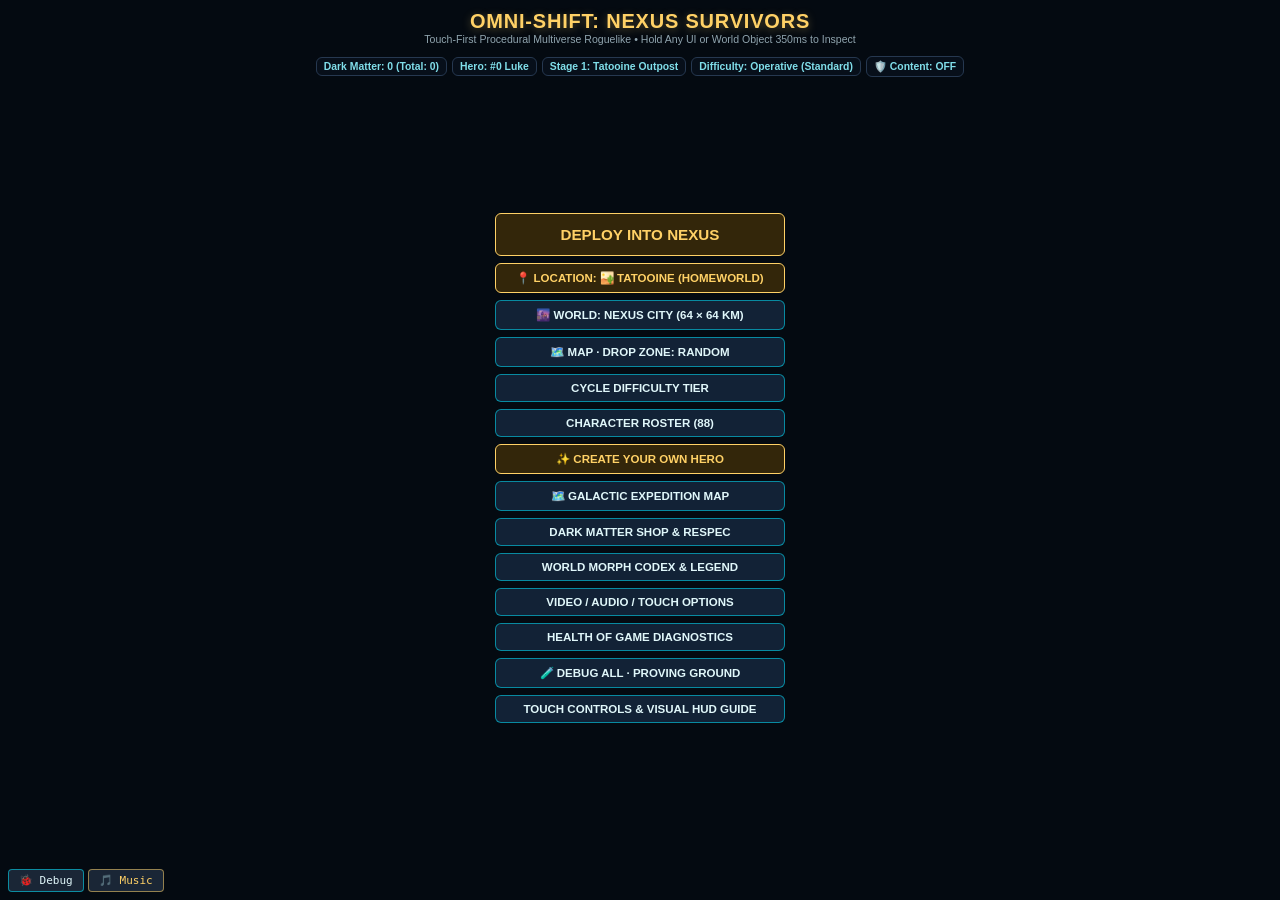
==== index.html @ 383772a5 "Add files via upload" ====
<!-- FILE: index.html -->
<!-- PART: 3 of 14 -->
<!-- DETAIL: v8.2 DOM Shell, Bulletproof removeChild Guard, HUD (#bodyHud, #spellBar, #dashSlot), Visual HUD Diagram (#scrHelp), Outfit Customizer (#custBox), and Live Debugger. -->
<!DOCTYPE html>
<html lang="en">
<head>
<meta charset="UTF-8">
<meta name="viewport" content="width=device-width,initial-scale=1,maximum-scale=1,user-scalable=no">
<title>OMNI-SHIFT: NEXUS SURVIVORS</title>
<link rel="stylesheet" href="css/style.css?v=v14.2-2026-11-01">
<!-- PRE-BOOT BULLETPROOF DOM GUARD & LIVE DEBUGGER -->
<script>
(function() {
  // 1. Bulletproof Node.prototype.removeChild Guard (Eliminates NotFoundError permanently)
  // Keeps the original no-crash behaviour, but no longer hides the problem completely:
  // mismatched removals are reported (rate-limited) in the DevTools console.
  const origRemoveChild = Node.prototype.removeChild;
  let removeChildWarns = 0;
  const warnRemoveChild = (msg) => {
    if (removeChildWarns++ < 20) console.warn("[removeChild guard] " + msg, new Error().stack);
  };
  Node.prototype.removeChild = function(child) {
    try {
      if (!child || child.parentNode !== this) { warnRemoveChild("node is not a child of this parent - ignored"); return child; }
      return origRemoveChild.call(this, child);
    } catch (e) {
      warnRemoveChild("removeChild threw: " + (e && e.message));
      return child;
    }
  };

  window._bootErrors = [];
  window._inHudUpdate = false;
  let logsHistory = [];
  let lastMessageText = "";
  let repeatCount = 1;
  let domSpyEnabled = true;
  let flushScheduled = false;
  let errorCount = 0;

  function renderLogBox() {
    flushScheduled = false;
    const bodyEl = document.getElementById("live-debug-body");
    const btnEl = document.getElementById("live-debug-toggle");
    if (!bodyEl) return;
    const atBottom = (bodyEl.scrollHeight - bodyEl.scrollTop - bodyEl.clientHeight) < 36;
    bodyEl.innerHTML = logsHistory.join("<br>");
    if (atBottom) bodyEl.scrollTop = bodyEl.scrollHeight;
    if (btnEl && errorCount > 0) {
      btnEl.innerText = "🚨 Debug (" + errorCount + ")";
      btnEl.style.borderColor = "#ff3333";
    }
  }

  window.trackProgress = function(message, isError = false) {
    const cleanMsg = String(message).replace(/<[^>]*>/g, "");
    const tParts = new Date().toLocaleTimeString().split(" ");
    const time = tParts[0];

    if (cleanMsg === lastMessageText && !isError && logsHistory.length > 0) {
      repeatCount++;
      logsHistory[logsHistory.length - 1] = `[${time}] ${message} <span style="color:#ffd166">(x${repeatCount})</span>`;
    } else {
      lastMessageText = cleanMsg;
      repeatCount = 1;
      const formatted = isError
        ? `<span style="color:#ff5252;font-weight:bold;">[${time}] 🚨 ${message}</span>`
        : `[${time}] ${message}`;
      logsHistory.push(formatted);
      if (logsHistory.length > 80) logsHistory.shift();
    }

    if (isError) {
      errorCount++;
      const box = document.getElementById("live-debug-box");
      const btn = document.getElementById("live-debug-toggle");
      if (box) box.style.display = "flex";
      if (btn) { btn.style.backgroundColor = "#d50000"; btn.style.color = "#fff"; }
    }

    if (!flushScheduled) {
      flushScheduled = true;
      requestAnimationFrame(renderLogBox);
    }
  };

  window.addEventListener("error", function(ev) {
    const f = ev.filename ? ev.filename.split("/").pop().split("?")[0] : "script";
    const msg = `${f} (Line ${ev.lineno}:${ev.colno || 0}): ${ev.message}`;
    window._bootErrors.push(msg);
    const stackLine = (ev.error && ev.error.stack) ? ev.error.stack.split("\n").slice(0, 3).join(" → ") : "";
    window.trackProgress(`CRASH: ${ev.message}<br>📍 File: ${f} (Line ${ev.lineno})${stackLine ? "<br>🔍 " + stackLine : ""}`, true);
  }, true);

  window.addEventListener("unhandledrejection", function(ev) {
    window.trackProgress(`ASYNC ERROR: ${ev.reason}`, true);
  });

  window.addEventListener("DOMContentLoaded", () => {
    const debugBox = document.createElement("div");
    debugBox.id = "live-debug-box";
    debugBox.style.cssText = "position:fixed;bottom:58px;left:0;width:100%;height:165px;background:rgba(4,8,16,0.96);color:#00e676;font-family:monospace;font-size:10.5px;z-index:999999;display:none;flex-direction:column;border-top:2px solid #00e5ff;";

    const toolBar = document.createElement("div");
    toolBar.style.cssText = "display:flex;justify-content:space-between;align-items:center;padding:3px 8px;background:#0a1526;border-bottom:1px solid #1e324a;font-size:10px;color:#80deea;";
    toolBar.innerHTML = `<span><b>NEXUS LIVE DEBUGGER</b></span><div style="display:flex;gap:5px">
      <button id="dbgSpyBtn" style="background:#1c3144;color:#00e676;border:1px solid #00e5ff;border-radius:3px;padding:1px 6px;font-size:9.5px">DOM Spy: ON</button>
      <button id="dbgCopyBtn" style="background:#1c3144;color:#fff;border:1px solid #546e7a;border-radius:3px;padding:1px 6px;font-size:9.5px">Copy</button>
      <button id="dbgClearBtn" style="background:#1c3144;color:#ffd166;border:1px solid #546e7a;border-radius:3px;padding:1px 6px;font-size:9.5px">Clear</button>
    </div>`;

    const logBody = document.createElement("div");
    logBody.id = "live-debug-body";
    logBody.style.cssText = "flex:1;padding:6px 8px;overflow-y:auto;-webkit-overflow-scrolling:touch;line-height:1.35;";

    debugBox.appendChild(toolBar);
    debugBox.appendChild(logBody);
    document.body.appendChild(debugBox);

    const toggleBtn = document.createElement("button");
    toggleBtn.id = "live-debug-toggle";
    toggleBtn.innerText = "🐞 Debug";
    toggleBtn.style.cssText = "position:fixed;bottom:30px;left:5px;z-index:1000000;padding:4px 10px;background:#1a2636;color:#e0f7fa;border:1px solid #00e5ff88;border-radius:4px;font-size:11px;font-family:monospace;";

    toggleBtn.addEventListener("click", (e) => {
      e.stopPropagation();
      const open = debugBox.style.display === "none";
      debugBox.style.display = open ? "flex" : "none";
      toggleBtn.style.backgroundColor = open ? "#00e676" : (errorCount > 0 ? "#d50000" : "#1a2636");
      toggleBtn.style.color = open ? "#000" : "#fff";
      if (open) renderLogBox();
    });
    document.body.appendChild(toggleBtn);

    document.getElementById("dbgSpyBtn").onclick = function(e) {
      e.stopPropagation();
      domSpyEnabled = !domSpyEnabled;
      this.textContent = "DOM Spy: " + (domSpyEnabled ? "ON" : "OFF");
      this.style.color = domSpyEnabled ? "#00e676" : "#ff8a80";
    };
    document.getElementById("dbgClearBtn").onclick = function(e) {
      e.stopPropagation();
      logsHistory = []; errorCount = 0; lastMessageText = "";
      toggleBtn.innerText = "🐞 Debug";
      renderLogBox();
    };
    document.getElementById("dbgCopyBtn").onclick = function(e) {
      e.stopPropagation();
      const plain = logsHistory.map(l => l.replace(/<[^>]*>/g, "")).join("\n");
      if (navigator.clipboard) navigator.clipboard.writeText(plain);
      window.trackProgress("Copied debug log to clipboard.");
    };

    window.trackProgress("Advanced Debugger Ready. Listening for UI & Combat events...");
    renderLogBox();
  });
})();
</script>
</head>
<body>
<canvas id="cv"></canvas>
<div id="ui">
  <!-- IN-RUN HUD -->
  <div id="cityHud"></div>
  <div id="hud">
    <div class="hud-row">
      <div class="hp-wrap"><div id="hpBar"></div><div id="hpTxt">100/100</div></div>
      <div class="stat-pill" id="hudStage">STG 1</div>
      <div class="stat-pill" id="hudDM">DM: 0</div>
      <button class="btn" id="btnPause" style="padding:3px 8px">II</button>
    </div>
    <div class="xp-wrap"><div id="xpBar"></div></div>
    <div class="hud-row">
      <div id="wpnSlots" class="slot-bar"></div>
      <div id="pasSlots" class="slot-bar"></div>
      <div id="relicSlots" class="slot-bar"></div>
      <div id="utilBar" class="slot-bar"></div>
      <div id="dashSlot" class="slot-bar"></div>
    </div>
    <div class="hud-row">
      <div id="bodyHud" class="slot-bar" style="align-items:center"></div>
      <div id="spellBar" class="slot-bar" style="align-items:center"></div>
      <div class="stat-pill" id="saberHud" style="font-size:0.62rem;padding:2px 6px;color:#ffd166;display:none">Saber: 0%</div>
    </div>
    <div class="hud-row">
      <div class="time-pill">Temporal Nexus: <span id="timeScaleLbl">1.0x</span></div>
      <div style="display:flex;gap:3px;pointer-events:auto">
        <button class="btn" id="btnTimeDown" style="padding:3px 9px" title="Step down the Temporal ladder (below 0.1x = rewind)">−</button>
        <button class="btn" id="btnTimeReset" style="padding:3px 6px">1.0x</button>
        <button class="btn" id="btnTimeUp" style="padding:3px 9px" title="Step up the Temporal ladder (max 3.5x)">+</button>
      </div>
      <button class="btn gold" id="btnInteract" style="display:none;padding:4px 10px">[INTERACT]</button>
      <div style="display:flex;gap:3px;pointer-events:auto">
        <button class="btn" id="btnZoomOut" style="padding:3px 7px">-</button>
        <button class="btn" id="btnZoomIn" style="padding:3px 7px">+</button>
      </div>
    </div>
  </div>

  <!-- MAIN MENU -->
  <div id="scrMain" class="screen active">
    <h1>OMNI-SHIFT: NEXUS SURVIVORS</h1>
    <div class="sub" id="bootDiag">Touch-First Procedural Multiverse Roguelike • Hold Any UI or World Object 350ms to Inspect</div>
    <div class="bar">
      <div class="stat-pill" id="menuDM">Dark Matter: 0</div>
      <div class="stat-pill" id="menuSelChar">Hero: #00</div>
      <div class="stat-pill" id="menuSelStage">Stage: 1</div>
      <div class="stat-pill" id="menuDiff">Difficulty: Operative</div>
      <div class="stat-pill" id="menuAge" style="cursor:pointer" title="Age-Appropriate Content setting (tap to change)">🛡️ Content: OFF</div>
    </div>
    <div style="display:flex;flex-direction:column;gap:7px;max-width:290px;margin:auto;width:100%">
      <button class="btn gold" id="goPlay" style="font-size:0.95rem;padding:12px">DEPLOY INTO NEXUS</button>
      <button class="btn" id="goDiff">CYCLE DIFFICULTY TIER</button>
      <button class="btn" id="goChars">CHARACTER ROSTER (80)</button>
      <button class="btn gold" id="goCreate">✨ CREATE YOUR OWN HERO</button>
      <button class="btn" id="goStages">🗺️ GALACTIC EXPEDITION MAP</button>
      <button class="btn" id="goMeta">DARK MATTER SHOP & RESPEC</button>
      <button class="btn" id="goCodex">WORLD MORPH CODEX & LEGEND</button>
      <button class="btn" id="goOpts">VIDEO / AUDIO / TOUCH OPTIONS</button>
      <button class="btn" id="goHealth">HEALTH OF GAME DIAGNOSTICS</button>
      <button class="btn" id="goProving">🧪 DEBUG ALL · PROVING GROUND</button>
      <button class="btn" id="goHelp">TOUCH CONTROLS & VISUAL HUD GUIDE</button>
    </div>
  </div>

  <!-- CHARACTER SELECT -->
  <div id="scrChars" class="screen">
    <h2>80 MULTIVERSE HEROES & LEGENDS + YOUR OWN HERO (Swipe Anywhere to Scroll • Hold 350ms to Inspect & Customize)</h2>
    <div class="bar">
      <div class="stat-pill" id="charDM">Available DM: 0</div>
      <button class="btn warn" id="btnRespecChars">RESPEC HEROES (REFUND & LOCK)</button>
      <button class="btn" data-back="scrMain">BACK</button>
    </div>
    <div id="charGrid" class="grid"></div>
  </div>

  <!-- v12 CUSTOM HERO CREATOR (#80) -->
  <div id="scrCreate" class="screen">
    <h2>✨ HERO CREATOR · #80</h2>
    <div class="sub">Free & always unlocked. Build anyone: 1-3 weapons (twins are separate weapons), exactly 2 skills, 1 gear, 1 mobility, 1 armor — each with honest requirements.</div>
    <canvas id="crCv" width="320" height="200" style="position:relative;width:320px;height:200px;margin:2px auto 4px;display:block;border:1px solid #00e5ff66;border-radius:8px;background:#060b14"></canvas>
    <div id="crForm"></div>
    <div class="bar">
      <button class="btn gold" id="crSave">SAVE & SELECT HERO</button>
      <button class="btn" id="crRandom">🎲 RANDOM</button>
      <button class="btn" id="crBack">BACK</button>
    </div>
  </div>

  <!-- v10 GALACTIC EXPEDITION MAP -->
  <div id="scrCampaign" class="screen">
    <h2>GALACTIC EXPEDITION MAP</h2>
    <div class="sub" id="campSub">Chart a route through 12 sectors.</div>
    <div class="bar">
      <button class="btn" data-back="scrMain">BACK</button>
      <button class="btn" id="btnCampClassic">CLASSIC SECTOR LIST (50)</button>
      <button class="btn warn" id="btnCampNew">NEW EXPEDITION</button>
    </div>
    <div id="campInfo" class="card camp-info"></div>
    <div id="campMap"></div>
  </div>

  <!-- STAGE SELECT -->
  <div id="scrStages" class="screen">
    <h2>50 PROCEDURAL SECTORS (Morphed by Hero Faction)</h2>
    <div class="sub">Survive to 2:00 to summon the Sector Titan. Defeat it to clear the sector, bank its Dark Matter drop and unlock the next stage.</div>
    <div class="bar"><button class="btn" data-back="scrMain">BACK</button></div>
    <div id="stageGrid" class="grid"></div>
  </div>

  <!-- META SHOP & RESPEC -->
  <div id="scrMeta" class="screen">
    <h2>DARK MATTER NEXUS & 100% RESPEC</h2>
    <div class="sub">Bosses drop permanent Dark Matter (DM). Reset & refund 100% of spent DM anytime.</div>
    <div class="bar">
      <div class="stat-pill" id="metaDM">Available DM: 0</div>
      <button class="btn warn" id="btnRespecAll">FULL RESPEC (REFUND 100% DM)</button>
      <button class="btn" data-back="scrMain">BACK</button>
    </div>
    <div id="metaGrid" class="grid"></div>
  </div>

  <!-- CODEX -->
  <div id="scrCodex" class="screen">
    <h2>BIOME MORPH CODEX & PASSIVE MATRIX</h2>
    <div class="sub">Every hard-coded object ID morphs its geometry & lore based on your Hero's Faction</div>
    <div class="bar"><button class="btn" data-back="scrMain">BACK</button></div>
    <div id="codexGrid" class="grid"></div>
  </div>

  <!-- OPTIONS -->
  <div id="scrOpts" class="screen">
    <h2>SURVIVOR OPTIONS SUITE</h2>
    <div id="optList" style="display:flex;flex-direction:column;gap:6px;max-width:300px;margin:auto;width:100%"></div>
    <div class="bar"><button class="btn" data-back="scrMain">SAVE & BACK</button></div>
  </div>

  <!-- HEALTH OF GAME -->
  <div id="scrHealth" class="screen">
    <h2>HEALTH OF GAME — LIVE TELEMETRY</h2>
    <div class="sub">Real-time architectural diagnostics & Dynamic EOF Paste Scanner</div>
    <div id="healthBox" style="max-width:340px;margin:auto;width:100%"></div>
    <div class="bar"><button class="btn" data-back="scrMain">BACK</button></div>
  </div>

  <!-- INTERACTIVE VISUAL HUD GUIDE & TOUCH CONTROLS -->
  <div id="scrHelp" class="screen">
    <h2>INTERACTIVE VISUAL HUD GUIDE & CONTROLS</h2>
    <div class="sub">Color-Coded Reference: <span style="color:#ffd166;font-weight:bold">⚡ GOLD = Fast Tap Skill/Toggle</span> • <span style="color:#00e5ff;font-weight:bold">🔍 CYAN = Hold 350ms to Inspect</span></div>
    <div style="max-width:355px;margin:4px auto;display:flex;flex-direction:column;gap:8px;width:100%">

      <div class="hud-guide-box">
        <div class="guide-title">NEW IN v14.2 · REAL MAPS, HOMEWORLDS, A LIVING TOWN, FLIGHT & THE KI-SURGE CLASS</div>
        <div class="card-desc" style="line-height:1.45">
          <b style="color:#80deea">📍 Location</b> (main menu) — your hero's <b>homeworld</b> (Tatooine, Arrakis, LV-426, Ki-Surge Earth…, a new one every run), <b>any universe's world</b>, <b>Classic Nexus City</b>, or a <b>🗺️ REAL MAP</b>: 14 Indiana places built in (Indianapolis by default, works offline) or <b>any city in the world</b> online — 48 km across, real streets and buildings with real names, Highway 365 (under construction) round the edge. Your own hero picks where they <b>hail from</b> in the creator.<br>
          <b style="color:#ffab40">🎭 Scenario</b> — 🛡️ Survivors · ☢️ Post-Apocalyptic (ruins, loot, raiders, holed-up survivors, zombies off / a few / horde) · 🏙️ Simulated Economy (everyone has a home, a job and a shift; prices follow who's working; <b>[F] TALK</b>; crimes bring security → police → SWAT → the military → your universe's elite). Optional survival needs. 1 game hour = 1 real minute, with day & night.<br>
          <b style="color:#c5e1a5">🗄️ Search everything</b> — cupboards, fridges, lockers, safes: <b>[F]</b>; what's inside is rolled once and remembered. ★ unique weapons. <b>🎒 bag (I)</b>: wallet, supplies, <b>Pocket Capsules</b> (a ship or car pops out) and the <b>courier</b> (send a weapon away for cash).<br>
          <b style="color:#4fc3f7">✈️ Flight</b> — helicopters, planes and every universe's ships; jetpacks, brooms and ki flight with <b>G</b>. <b>Space/E</b> up · <b>Shift/Q</b> down · <b>H</b> hover stop · <b>C</b> cockpit · <b>K</b> safety off (red lights, much faster) · <b>F</b> get out (parachute). Up to the edge of space.<br>
          <b style="color:#ffd54f">🐉 Ki-Surge</b> (replaces the old 40K class) — Goku, Vegeta, Piccolo, Trunks, Gohan, Frieza, Cell, Androids 16/17/18. <b>Hold R / 🔥</b> to power up (the golden form) · <b>T / IT</b> Instant Transmission: aim on the map, no marker, ~1 s recharge · Cell absorbs a natural ability from every rival he finishes.<br>
          <b style="color:#ff8a80">🎯 Rivals remember</b> — out-run one (drive, fly, IT) and they come back with friends: <b>RIVAL EVADED · BOUNTY UP</b>. Finish them to claim their stake.<br>
          <b style="color:#ce93d8">⚔️ Also new</b> — Qui-Gon, The Count and Old Ben · film ignitions for every saber · steel sheathes on the back, guns at low ready · <b>Options → 🛡️ Age-Appropriate Content</b> (Off / Normal / Strong, optional parent PIN).
        </div>
      </div>

      <div class="hud-guide-box">
        <div class="guide-title">NEW IN v14.1 · VEHICLES, CONVOYS, ROOFS & A HUD THAT NEVER OVERLAPS</div>
        <div class="card-desc" style="line-height:1.45">
          <b style="color:#ffab40">🚗 Every vehicle drives</b> — cars, police cruisers, pickups, SUVs, buses, the army trucks of the roadblocks, tractors, semis, fire engines in their stations, forklifts, garage cars (the door opens) and every universe's ride. Push where you want to go (pull back = reverse) or switch to classic W/S + A/D in Options · <b>Space</b> handbrake · <b>H</b> horn · <b>F</b> in / out.<br>
          <b style="color:#ff5252">💥 Real crashes</b> — vehicles are solid and heavy (a bus shoves a car). Hits crumple the body where they land; bumpers, hood, doors, mirrors, lights, glass and wheels tear off and stay on the road. Not dead on the first hit — but hit enough and it smokes, dies, burns and blows up. People, bullets, blasts, melee, sabers and the Force all count.<br>
          <b style="color:#69f0ae">⛽ Fuel</b> — the gauge ticks down with the throttle; stop next to a pump (TIBANNA FUEL, VOLT CHARGE, STABLES…) to refill. Below half a tank the minimap shows the stations, below 30 % it points to the nearest one.<br>
          <b style="color:#c5e1a5">📻 Your squad rides</b> — they mount up when you get in, lean out of their windows (or stand in the bed / pop out of the sunroof) and shoot on their side. Too many? They split into nearby vehicles and follow you in a real tactical convoy: close column with speed-based intervals, catch-up speed, sectors (lead 12 · 9 / 3 · trail 6 o'clock), drive through ambushes, herringbone at halts, cross-load from disabled vehicles. <b>H</b> = mount up.<br>
          <b style="color:#ffe082">🚪 Doors you can see</b> — every entrance has a step, frame, porch light and an arrow; garages and loading bays too; EXIT markers inside.<br>
          <b style="color:#80deea">🏠 Roofs & fences</b> — every building has a ladder / grav-lift (<b>F</b>). Teleporters: <b>double-tap a building = inside, triple-tap = roof</b>; jetpacks and leapers dive through a window or land on the roof. Fences are tall now: leapers vault them, climbers scale them, the T-800 and Vader go straight through. Privacy fences, hedges and garden walls hide what's behind them (chain-link and pickets don't) — unless your eyes are above them: a bus / truck / tractor cab, a jetpack, Hagrid's height or the top of a leap (and then you can be seen too).<br>
          <b style="color:#b0bec5">🧩 HUD layout</b> — nothing overlaps on any screen. Options → HUD LAYOUT: set the priority order (▲▼), tick <i>Don't shrink</i>, hide items, set the HUD size, live preview.
        </div>
      </div>

      <div class="hud-guide-box">
        <div class="guide-title">NEW IN v14 · NEXUS CITY — A 64 × 64 KM WORLD</div>
        <div class="card-desc" style="line-height:1.45">
          <b style="color:#80deea">🌆 Nexus City</b> — every deploy drops you into a generated region with 55 cities and towns, interstates, suburbs, downtowns, farms, woods and lakes. Thousands of single-storey buildings — houses, gas stations, diners, banks, schools, police and fire stations, city halls, churches, motels, warehouses — and <b>every one has a full interior</b> you can walk into. Main menu → <b>WORLD</b> switches back to the classic arena.<br>
          <b style="color:#ffd166">🎭 Dressed for your hero</b> — the same streets become a Tatooine adobe town, Coruscant durasteel, a neon megacity, Arrakeen, a Goa'uld temple city, West City's capsule domes, the Old West, Middle-earth or Hogsmeade: buildings, furniture, floors, roofs, cars, trees, lamps, signs ("TIBANNA FUEL", "PROMETHIUM DEPOT", "FLOO POWDER CO.") and even the litter.<br>
          <b style="color:#ff8a65">☠ Who hunts you</b> — 48 enemy rosters: Stormtroopers for the Rebels, Jaffa, Horus Guards, Replicators & Kull for SG-1, the Bratva and the High Table for John Wick… spread through rooms, guard posts and patrols instead of swarming.<br>
          <b style="color:#b2ff59">👂 Sound is real</b> — a gunshot brings everyone who hears it; another shot re-targets them. Walls, doors and windows muffle it: an unsuppressed shot inside a house carries for hundreds of metres, a suppressed one barely leaves the yard, inside a sealed building it stays inside. Blades are almost silent. Ricochets and breaking glass make noise too — shoot a wall to pull a guard away. <b>V</b> = suppressor (real firearms only) · hold <b>Shift</b> = sneak (and hold fire until spotted).<br>
          <b style="color:#ce93d8">👁 Line of sight</b> — what is behind walls and closed doors is greyed out; move to see. Roofs hide other buildings' interiors until you walk in. Each hero has a <b>unique sense</b>: Jedi feel presences, the Predator sees green particle ghosts, Marines hear the motion tracker, Moody & Samus see through walls up close, Neo reads the code, Harry follows the Marauder's Map, John Wick hears footsteps…<br>
          <b style="color:#40c4ff">🗺 Map & markers</b> — minimap bottom-right (<b>[ ]</b> or the wheel to zoom). <b>M</b> opens the full map: click to drop a marker (6 colours × 8 symbols) with a note. Markers ride the minimap edge until you're close, then appear on it, then as a beacon on screen. From the main menu the map picks your <b>drop zone</b>.<br>
          <b style="color:#ffab40">🚗 Drive</b> — walk up to a parked car (landspeeder, wagon, Anglia…) and press <b>F</b>. Supply caches hide inside buildings.
        </div>
      </div>

      <div class="hud-guide-box">
        <div class="guide-title">NEW IN v13 · THREAT SENSE, THE LIGHT SIDE, YODA & CREATOR v2</div>
        <div class="card-desc" style="line-height:1.45">
          <b style="color:#4fc3f7">📡 Threat Sense meter</b> — under the XP bar: <b>0-100%</b> until the next <b>rival</b> or the <b>Sector Titan</b> (whichever comes first). At 100% it's here. It's dressed for your hero: Jedi feel a <i>Disturbance in the Force</i>, Sith feel <i>the Dark Side stir</i>, marines get a beeping <i>Motion Tracker</i>, Geralt's <i>medallion hums</i>, Harry's <i>scar burns</i>, bounty hunters feel the <i>heat</i>… The further you roam from the map centre, the faster it fills (×1.0 in the Outpost → ×2.1 at the Abyssal Core). At 90%+ an arrow on the screen edge shows where it will come from.<br>
          <b style="color:#69f0ae">☯ Force Persuasion</b> — Luke, Mace, Yoda (and your own Light-side hero who is Strong in the Force) automatically turn a few nearby enemies to their side when a crowd closes in. Turned enemies glow, get a halo and a green health bar, are healed to double health and fight <b>for you</b> — your shots and blades pass through them. When it wears off they lay down their arms and leave (half XP). Rivals and Titans can't be persuaded.<br>
          <b style="color:#9cff57">🟢 Yoda, Grand Master</b> — Lv.4 Ataru leaps · <b>Lv.5 Force Lift & Hurl</b> (lifts up to 8 foes and throws them) · <b>Lv.7</b> his Ataru <b>bounds from foe to foe</b>, and his ultimate <b>WILL OF THE FORCE</b>: he puts his lightsaber away, raises a hand, and a wave of the Force crosses the whole screen — every enemy levitates; the weak are obliterated, the rest turn to the light and fight for him for 25 s (new arrivals are still hostile). His ward is now a true <b>Tutaminis</b>.<br>
          <b style="color:#ffd166">✨ Hero Creator v2</b> — build <b>any</b> character: 1-3 weapons from 26 (lightsaber, saberstaff, blades, six-shooter & blasters, rifles, heavy guns, wands & staves, tech), <b>exactly 2 skills</b>, 1 signature gear, 1 mobility move and 1 armor — every choice has honest requirements (🔒 shows what's missing). Two of the same weapon are real twins (own level, own reload, own target). <b>Mandalorian beskar comes with a jetpack and you really fly</b> — over rocks, walls, water and hazards. 8 presets: Jedi Knight, Sith Lord, Twin-Gun Drifter, Force-Touched Wizard, Space Cowboy, Smuggler, Mandalorian, Jar'Kai Duelist.
        </div>
      </div>

      <div class="hud-guide-box">
        <div class="guide-title">NEW IN v12 · YOUR OWN HERO, RIVAL SHOWDOWNS & EXECUTE</div>
        <div class="card-desc" style="line-height:1.45">
          <b style="color:#ffd166">✨ Create your own hero (#80)</b> — main menu → <b>CREATE YOUR OWN HERO</b> (or the top card of the roster). Free and always unlocked. Pick a name, Jedi / Sith / Grey, species (Human, Zabrak, Togruta, Twi'lek, Miraluka, Cyborg), skin, hair or hood, robes and cloak, a Force talent, and your sabers: <b>one saber, a saberstaff or DUAL SABERS</b>. Dual sabers are two separate weapons — each has its own hilt (10 hilts: Graflex, Jedi Knight, Ribbed Hermit, Dark Lord, Electrum, Curved Duelist, Shoto, Crossguard, Temple Guard, Scavenger), its own colour (10, including the Darksaber), its own level, level-up cards (#1 of 2 / #2 of 2) and Form stage. "Match #1" makes a mirrored pair. Choose a Fighting Form path and your hero climbs from Shii-Cho to its prime Form.<br>
          <b style="color:#ff5252">⚔ Rival Showdown</b> — when a rival hero arrives, the crowd slowly backs off into a wide ring. One reckless grunt charges the rival and gets destroyed by its signature finisher, then it's you vs. the rival. The crowd watches and cheers and never attacks (your auto-aim, blades and squad ignore it). Beat the rival and the crowd is shaken before the brawl resumes. Titans and other rivals wait until the duel is over.<br>
          <b style="color:#ff9100">☠ EXECUTE stays on</b> — after your first stagger the button stays on the HUD (dim when nothing is ready). Tap it, or press <b>E</b>, to finish the <b>highest-ranked</b> staggered elite in reach (rival → heavy → shield leader → trooper). Tap again during a finisher to chain straight into the next one. A red reticle marks who's next.<br>
          <b style="color:#00e676">🧪 Debug All</b> now plays 14 live actions (adds Execute Chain + Rival Showdown).
        </div>
      </div>

      <div class="hud-guide-box">
        <div class="guide-title">NEW IN v11 · LIGHTSABER FORMS & MUSIC</div>
        <div class="card-desc" style="line-height:1.45">
          <b style="color:#00e5ff">⚔️ Lightsaber Forms</b> — blades no longer spin: every saber fights with real strikes (guard → wind-up → cut → follow-through) aimed at an actual enemy, chaining from foe to foe. The seven canon Forms each move differently: <b>I Shii-Cho</b> wide sweeps (Sarlacc Sweep when surrounded) · <b>II Makashi</b> one-handed lunges · <b>III Soresu</b> tight parries + ripostes · <b>IV Ataru</b> leaping strikes, flips, saber swarms · <b>V Shien/Djem So</b> bolts sent back at the shooter, Falling Avalanche overhead chops · <b>VI Niman</b> Pushing Slash & Draw Closer · <b>VII Juyo/Vaapad</b> erratic staccato flurries.<br>
          <b style="color:#ffd166">📈 Film-accurate progression</b> — each saber hero starts in an early-career Form and unlocks the next as the weapon levels: Luke goes A New Hope Shii-Cho → Dagobah Ataru → Cloud City Djem So → Return of the Jedi Djem So (Lv.7, prime). Vader starts as Padawan Anakin; Maul ignites his second blade at the Duel of the Fates (Lv.3); Mace reaches Vaapad, Yoda his Senate-duel Ataru, Sidious Juyo; Grievous draws 2 sabers, then 4 (one per free hand), then the Utapau buzzsaw. The level-up card previews the next Form; the HUD shows the current one. Sabers ignite with a snap-hiss when enemies close in and clip back onto the belt when the area is clear.<br>
          <b style="color:#c5e1a5">🎵 20-track soundtrack</b> — 17 new royalty-free tracks (synthwave, retrowave, darksynth, cyberpunk, electro, DnB, jungle, breakbeat, dubstep, techno, beats, orchestral, cinematic, metal) in the 🎵 player; filter by genre there. The now-playing pop-up credits each artist; full credits: music/MUSIC_CREDITS.md.
        </div>
      </div>

      <div class="hud-guide-box">
        <div class="guide-title">NEW IN v10 · HOW TO USE</div>
        <div class="card-desc" style="line-height:1.45">
          <b style="color:#ff80ab">⏪ Temporal ladder</b> — HUD <b>−</b> / <b>1.0x</b> / <b>+</b> step through 3.5x … 0.1x, then into REWIND (−0.1x … −5.0x). The last ~40 s rewind (enemies & corpses come back, bolts fly backwards); your XP, levels, weapons, relics and Dark Matter are kept. Re-killed "echo" enemies pay nothing. Press + or 1.0x to resume.<br>
          <b style="color:#c5e1a5">📻 Squad orders</b> — tap the radio button (or press <b>Q</b>), or hold it and drag onto an order: ✋ Hold Position · 🎯 Focus Fire · ⬆ Advance · ↩ Regroup (keys 1-4). Radio beacons in the world call in a universe-themed fireteam; military heroes deploy with one.<br>
          <b style="color:#ff9100">☠ Glory kills</b> — wounded elites (heavies, shield leaders, rivals) get STAGGERED. Walk into them or tap EXECUTE for a hero-specific finisher: heal, cooldown refund, XP.<br>
          <b style="color:#ffd166">🗺️ Galactic Expedition</b> — the map replaces the stage list. Pick a route; the district you clear decides the next sector's faction, modifier, biome and warlord. The classic 50-stage list is one tap away.<br>
          <b style="color:#80deea">🌍 Adaptive biomes</b> — every universe has its own ground, props, weather and a hazard that hurts you AND enemies — lure them in.<br>
          <b style="color:#00e676">🧪 Debug All</b> — main menu → Proving Ground plays 14 live actions with your hero (v12 adds Execute Chain + Rival Showdown) and ticks each PASS/FAIL.
        </div>
      </div>

      <div class="hud-guide-box">
        <div class="guide-title">LIVE IN-GAME HUD ANATOMY</div>

        <div class="guide-mock-row">
          <div class="guide-mock-pill cyan-b">[⚔️ Wpn L5]</div>
          <div class="guide-mock-pill">[P1 L2]</div>
          <div class="guide-mock-pill gold-b">[⚡ Skill 1 RDY]</div>
          <div class="guide-mock-pill gold-b">[⚡ Skill 2 RDY]</div>
          <div class="guide-mock-pill green-b">[💨 DASH]</div>
        </div>
        <div class="guide-arrows">
          <span class="arr-gold">▲ <b>FAST TAP</b> Weapon to Toggle ON/OFF, or Tap <b>Skill 1 / Skill 2 / DASH</b> to fire immediately!</span>
          <span class="arr-cyan">▲ <b>HOLD 350ms</b> on ANY Weapon, Passive, Relic, or Skill icon to open the full stat Inspector card!</span>
        </div>

        <div class="guide-mock-row" style="margin-top:6px">
          <div class="guide-mock-pill gold-b">🛡HD:100%</div>
          <div class="guide-mock-pill gold-b">TR:95%</div>
          <div class="guide-mock-pill cyan-b">👁 VISOR (+10% CRIT)</div>
          <div class="guide-mock-pill gold-b">✨ Patronus</div>
          <div class="guide-mock-pill gold-b">💀 Swordsmen</div>
        </div>
        <div class="guide-arrows">
          <span class="arr-gold">▲ <b>FAST TAP</b> any Limb (<b>HD, TR, LA, RA, LL, RL</b>) to raise your arm & <b>Guard</b> that body zone!</span>
          <span class="arr-gold">▲ <b>FAST TAP</b> <b>✨ Spell / 💀 Minion</b> buttons on the Spellbar to cast spells or resurrect fallen undead!</span>
          <span class="arr-cyan">▲ <b>FAST TAP</b> <b>👁 VISOR</b> pill to cycle unlocked Tactical Visors (+10% Crit Chance when active).</span>
        </div>

        <div class="guide-mock-field">
          <div style="color:#00e676;font-weight:bold;font-size:0.66rem">🏃 DOUBLE-TAP DISTANT GROUND = SIGNATURE DASH!</div>
          <div style="font-size:0.6rem;color:#cfd8dc">Double-tap/click any spot away from your hero (or tap <b>[💨 DASH]</b>) for a bespoke dash: <b>Vader</b> Force-Lunges & Cleaves, <b>Yoda</b> Multi-Flip Somersaults, <b>Maul</b> Butterfly-Spins, <b>Boba</b> Jetpack-Jumps, & <b>Wizards</b> Apparate!</div>
        </div>
      </div>

      <div class="health-row"><b style="color:#ffd166">⚡ 1. Biographical Stances (Early Life → Prime):</b> Every lightsaber duelist, marksman, and spellcaster starts with their early-career form at Lv.1–3 and evolves into their Prime movie fighting style at Lv.7–10, with custom hand movements when deflecting incoming blaster bolts!</div>
      <div class="health-row"><b style="color:#00e5ff">🔍 2. Smooth Card Scrolling & 350ms Inspector:</b> Swipe up/down anywhere directly over Character Cards to scroll smoothly. Hold your finger still for 350ms on any card to open the Inspector & Dual-View Canon Outfit Customizer.</div>
    </div>
    <div class="bar"><button class="btn" data-back="scrMain">BACK</button></div>
  </div>

  <!-- LEVEL UP / PAUSE MODAL + FIRING RANGE TELEMETRY -->
  <div id="scrLevel" class="screen">
    <h2 id="lvlTitle">NEXUS LEVEL UP — PICK 1 OF 3</h2>
    <div class="sub">Hold any card 350ms for full stats & Level 10 Supercharge preview</div>
    <div id="lvlGrid" style="display:flex;flex-direction:column;gap:6px;max-width:320px;margin:4px auto;width:100%"></div>
    <div class="bar" id="pauseBar" style="display:none">
      <button class="btn" id="btnResume">RESUME RUN</button>
      <button class="btn warn" id="btnQuitRun">END RUN (BANK DM & PURGE RUN RAM)</button>
    </div>
    <div id="rangeBox" style="max-width:330px;margin:4px auto 0 auto;width:100%;background:#08101c;border:1px solid #263850;border-radius:8px;padding:6px;display:flex;flex-direction:column;align-items:center;gap:4px">
      <div style="font-size:0.68rem;color:#ffd166;font-weight:700;letter-spacing:0.5px">BALLISTIC & MELEE RANGE TELEMETRY (LAST 100 ATTACKS)</div>
      <div id="rangeTabs" style="display:flex;gap:3px;flex-wrap:wrap;justify-content:center"></div>
      <div id="rangeStats" style="font-size:0.62rem;color:#80deea;text-align:center">Acc: 100% | T-Zone/Heart: 0% | Ranged(⊕) vs Melee(/)</div>
      <canvas id="rangeCv" width="280" height="190" style="position:relative;width:280px;height:190px;background:#101824;border:1px solid #37474f;border-radius:6px"></canvas>
    </div>
  </div>

  <!-- END-OF-RUN SUMMARY (shown after death or END RUN) -->
  <div id="scrSummary" class="screen">
    <h2 id="sumTitle">RUN OVER</h2>
    <div class="sub" id="sumSub"></div>
    <div id="sumBox" style="max-width:340px;margin:auto;width:100%;display:flex;flex-direction:column;gap:6px"></div>
    <div class="bar">
      <button class="btn gold" id="btnSumAgain">DEPLOY AGAIN</button>
      <button class="btn" id="btnSumNext" style="display:none">NEXT SECTOR ▶</button>
      <button class="btn" id="btnSumMenu">MAIN MENU</button>
    </div>
  </div>
</div>

<!-- LONG-PRESS INSPECTOR TOOLTIP + DUAL-VIEW CANON OUTFIT CUSTOMIZER -->
<div id="tooltip">
  <div id="tooltipBox">
    <div style="display:flex;align-items:center;gap:8px;margin-bottom:6px">
      <div id="ttIcon"></div>
      <div>
        <h2 id="ttTitle" style="text-align:left;margin:0">Inspector</h2>
        <div id="ttSub" style="font-size:0.72rem;color:#00e5ff"></div>
      </div>
    </div>
    <div id="ttBody" style="font-size:0.74rem;line-height:1.35;color:#e0f2f1;white-space:pre-line"></div>
    <div id="custBox" style="display:none;margin-top:8px;border-top:1px solid #263850;padding-top:6px;flex-direction:column;align-items:center;gap:5px">
      <div style="font-size:0.66rem;color:#ffd166;font-weight:700">CANON OUTFIT CUSTOMIZER (ZOOMED + IN-GAME PREVIEW)</div>
      <div id="custBtns" style="display:flex;gap:4px;flex-wrap:wrap;justify-content:center"></div>
      <canvas id="custCv" width="290" height="125" style="position:relative;width:290px;height:125px;background:#070d17;border:1px solid #00e5ff88;border-radius:6px"></canvas>
    </div>
    <div class="bar" style="margin-top:8px"><button class="btn gold" id="ttClose">CLOSE INSPECTOR</button></div>
  </div>
</div>

<!-- ORDERED MODULAR SCRIPT LOADING (?v= busts stale GitHub Pages caches after an upload; bump it on every release) -->
<script src="js/chaos.js?v=v14.2-2026-11-01" onerror="window.trackProgress('404 Missing: js/chaos.js', true)"></script>
<script src="js/data-factions.js?v=v14.2-2026-11-01" onerror="window.trackProgress('404 Missing: js/data-factions.js', true)"></script>
<script src="js/data-heroes.js?v=v14.2-2026-11-01" onerror="window.trackProgress('404 Missing: js/data-heroes.js', true)"></script>
<script src="js/data-relics.js?v=v14.2-2026-11-01" onerror="window.trackProgress('404 Missing: js/data-relics.js', true)"></script>
<script src="js/state.js?v=v14.2-2026-11-01" onerror="window.trackProgress('404 Missing: js/state.js', true)"></script>
<script src="js/world.js?v=v14.2-2026-11-01" onerror="window.trackProgress('404 Missing: js/world.js', true)"></script>
<script src="js/combat.js?v=v14.2-2026-11-01" onerror="window.trackProgress('404 Missing: js/combat.js', true)"></script>
<script src="js/sim.js?v=v14.2-2026-11-01" onerror="window.trackProgress('404 Missing: js/sim.js', true)"></script>
<script src="js/render.js?v=v14.2-2026-11-01" onerror="window.trackProgress('404 Missing: js/render.js', true)"></script>
<script src="js/fx.js?v=v14.2-2026-11-01" onerror="window.trackProgress('404 Missing: js/fx.js', true)"></script>
<script src="js/rewind.js?v=v14.2-2026-11-01" onerror="window.trackProgress('404 Missing: js/rewind.js', true)"></script>
<script src="js/arsenal.js?v=v14.2-2026-11-01" onerror="window.trackProgress('404 Missing: js/arsenal.js', true)"></script>
<script src="js/squad.js?v=v14.2-2026-11-01" onerror="window.trackProgress('404 Missing: js/squad.js', true)"></script>
<script src="js/glory.js?v=v14.2-2026-11-01" onerror="window.trackProgress('404 Missing: js/glory.js', true)"></script>
<script src="js/showdown.js?v=v14.2-2026-11-01" onerror="window.trackProgress('404 Missing: js/showdown.js', true)"></script>
<script src="js/sense.js?v=v14.2-2026-11-01" onerror="window.trackProgress('404 Missing: js/sense.js', true)"></script>
<script src="js/force.js?v=v14.2-2026-11-01" onerror="window.trackProgress('404 Missing: js/force.js', true)"></script>
<script src="js/biomes.js?v=v14.2-2026-11-01" onerror="window.trackProgress('404 Missing: js/biomes.js', true)"></script>
<script src="js/campaign.js?v=v14.2-2026-11-01" onerror="window.trackProgress('404 Missing: js/campaign.js', true)"></script>
<script src="js/proving.js?v=v14.2-2026-11-01" onerror="window.trackProgress('404 Missing: js/proving.js', true)"></script>
<script src="js/saberforms.js?v=v14.2-2026-11-01" onerror="window.trackProgress('404 Missing: js/saberforms.js', true)"></script>
<script src="js/creator.js?v=v14.2-2026-11-01" onerror="window.trackProgress('404 Missing: js/creator.js', true)"></script>
<script src="js/citygen.js?v=v14.2-2026-11-01" onerror="window.trackProgress('404 Missing: js/citygen.js', true)"></script>
<script src="js/cityworld.js?v=v14.2-2026-11-01" onerror="window.trackProgress('404 Missing: js/cityworld.js', true)"></script>
<script src="js/citythemes.js?v=v14.2-2026-11-01" onerror="window.trackProgress('404 Missing: js/citythemes.js', true)"></script>
<script src="js/cityrender.js?v=v14.2-2026-11-01" onerror="window.trackProgress('404 Missing: js/cityrender.js', true)"></script>
<script src="js/stealth.js?v=v14.2-2026-11-01" onerror="window.trackProgress('404 Missing: js/stealth.js', true)"></script>
<script src="js/enemylook.js?v=v14.2-2026-11-01" onerror="window.trackProgress('404 Missing: js/enemylook.js', true)"></script>
<script src="js/cityplay.js?v=v14.2-2026-11-01" onerror="window.trackProgress('404 Missing: js/cityplay.js', true)"></script>
<script src="js/vision.js?v=v14.2-2026-11-01" onerror="window.trackProgress('404 Missing: js/vision.js', true)"></script>
<script src="js/minimap.js?v=v14.2-2026-11-01" onerror="window.trackProgress('404 Missing: js/minimap.js', true)"></script>
<script src="js/vehicles.js?v=v14.2-2026-11-01" onerror="window.trackProgress('404 Missing: js/vehicles.js', true)"></script>
<script src="js/convoy.js?v=v14.2-2026-11-01" onerror="window.trackProgress('404 Missing: js/convoy.js', true)"></script>
<script src="js/cityaccess.js?v=v14.2-2026-11-01" onerror="window.trackProgress('404 Missing: js/cityaccess.js', true)"></script>
<script src="js/hudlayout.js?v=v14.2-2026-11-01" onerror="window.trackProgress('404 Missing: js/hudlayout.js', true)"></script>
<script src="js/sheathe.js?v=v14.2-2026-11-01" onerror="window.trackProgress('404 Missing: js/sheathe.js', true)"></script>
<script src="js/heroreg.js?v=v14.2-2026-11-01" onerror="window.trackProgress('404 Missing: js/heroreg.js', true)"></script>
<script src="js/saga.js?v=v14.2-2026-11-01" onerror="window.trackProgress('404 Missing: js/saga.js', true)"></script>
<script src="js/weaponart.js?v=v14.2-2026-11-01" onerror="window.trackProgress('404 Missing: js/weaponart.js', true)"></script>
<script src="js/regiongen.js?v=v14.2-2026-11-01" onerror="window.trackProgress('404 Missing: js/regiongen.js', true)"></script>
<script src="js/regionsites.js?v=v14.2-2026-11-01" onerror="window.trackProgress('404 Missing: js/regionsites.js', true)"></script>
<script src="js/regionart.js?v=v14.2-2026-11-01" onerror="window.trackProgress('404 Missing: js/regionart.js', true)"></script>
<script src="js/regionworlds.js?v=v14.2-2026-11-01" onerror="window.trackProgress('404 Missing: js/regionworlds.js', true)"></script>
<script src="js/location.js?v=v14.2-2026-11-01" onerror="window.trackProgress('404 Missing: js/location.js', true)"></script>
<script src="js/locals.js?v=v14.2-2026-11-01" onerror="window.trackProgress('404 Missing: js/locals.js', true)"></script>
<script src="js/realdata.js?v=v14.2-2026-11-01" onerror="window.trackProgress('404 Missing: js/realdata.js', true)"></script>
<script src="js/realgen.js?v=v14.2-2026-11-01" onerror="window.trackProgress('404 Missing: js/realgen.js', true)"></script>
<script src="js/realart.js?v=v14.2-2026-11-01" onerror="window.trackProgress('404 Missing: js/realart.js', true)"></script>
<script src="js/realui.js?v=v14.2-2026-11-01" onerror="window.trackProgress('404 Missing: js/realui.js', true)"></script>
<script src="js/agefilter.js?v=v14.2-2026-11-01" onerror="window.trackProgress('404 Missing: js/agefilter.js', true)"></script>
<script src="js/items.js?v=v14.2-2026-11-01" onerror="window.trackProgress('404 Missing: js/items.js', true)"></script>
<script src="js/scenario.js?v=v14.2-2026-11-01" onerror="window.trackProgress('404 Missing: js/scenario.js', true)"></script>
<script src="js/townsfolk.js?v=v14.2-2026-11-01" onerror="window.trackProgress('404 Missing: js/townsfolk.js', true)"></script>
<script src="js/economy.js?v=v14.2-2026-11-01" onerror="window.trackProgress('404 Missing: js/economy.js', true)"></script>
<script src="js/apoc.js?v=v14.2-2026-11-01" onerror="window.trackProgress('404 Missing: js/apoc.js', true)"></script>
<script src="js/flight.js?v=v14.2-2026-11-01" onerror="window.trackProgress('404 Missing: js/flight.js', true)"></script>
<script src="js/kisurge.js?v=v14.2-2026-11-01" onerror="window.trackProgress('404 Missing: js/kisurge.js', true)"></script>
<script src="js/rivalchase.js?v=v14.2-2026-11-01" onerror="window.trackProgress('404 Missing: js/rivalchase.js', true)"></script>
<script src="js/ui.js?v=v14.2-2026-11-01" onerror="window.trackProgress('404 Missing: js/ui.js', true)"></script>
</body>
</html>
<!-- EOF:index.html -->
---- css/style.css ----
/* FILE: css/style.css */
/* PART: 4 of 14 */
/* DETAIL: v8.1 Mobile-First Stylesheet — Enforced Card Pan-Y Touch Scrolling, Inner Pointer-Events Pass-Through, HUD Slots, Dash Button, and Visual HUD Guide Diagram. */

* {
  box-sizing: border-box;
  margin: 0;
  padding: 0;
  user-select: none;
  -webkit-user-select: none;
  -webkit-touch-callout: none;
}

html, body {
  width: 100%;
  height: 100%;
  overflow: hidden;
  background: #060b14;
  color: #e0f2f1;
  font-family: -apple-system, BlinkMacSystemFont, "Segoe UI", Roboto, sans-serif;
}

#cv {
  position: fixed;
  top: 0;
  left: 0;
  width: 100%;
  height: 100%;
  z-index: 1;
  touch-action: none;
}

#ui {
  position: fixed;
  top: 0;
  left: 0;
  width: 100%;
  height: 100%;
  z-index: 10;
  pointer-events: none;
}

/* === 1. IN-RUN HUD === */
#hud {
  display: none;
  flex-direction: column;
  gap: 3px;
  padding: 6px;
  width: 100%;
  pointer-events: none;
}
#hud.active { display: flex; }
#hud.flip .hud-row { flex-direction: row-reverse; }

.hud-row {
  display: flex;
  align-items: center;
  justify-content: space-between;
  gap: 4px;
  flex-wrap: wrap;
}

.hp-wrap {
  position: relative;
  flex: 1;
  min-width: 105px;
  height: 16px;
  background: #1a0b12;
  border: 1px solid #ff1744;
  border-radius: 9px;
  overflow: hidden;
}
#hpBar {
  height: 100%;
  width: 100%;
  background: linear-gradient(90deg, #d50000, #ff5252);
  transition: width 0.12s ease;
}
#hpTxt {
  position: absolute;
  inset: 0;
  display: flex;
  align-items: center;
  justify-content: center;
  font-size: 0.62rem;
  font-weight: 700;
  color: #fff;
  text-shadow: 0 1px 2px #000;
}

.xp-wrap {
  width: 100%;
  height: 5px;
  background: #081826;
  border: 1px solid #00e5ff66;
  border-radius: 3px;
  overflow: hidden;
}
#xpBar {
  height: 100%;
  width: 0%;
  background: linear-gradient(90deg, #00e5ff, #00e676);
}

.stat-pill, .time-pill {
  background: rgba(8, 16, 28, 0.88);
  border: 1px solid #263850;
  border-radius: 6px;
  padding: 3px 7px;
  font-size: 0.65rem;
  font-weight: 600;
  color: #80deea;
  pointer-events: auto;
}

.slot-bar {
  display: flex;
  gap: 3px;
  flex-wrap: wrap;
  pointer-events: auto;
}

.slot {
  position: relative;
  width: 30px;
  height: 30px;
  background: rgba(10, 18, 30, 0.92);
  border: 1px solid #00e5ff88;
  border-radius: 6px;
  display: flex;
  flex-direction: column;
  align-items: center;
  justify-content: center;
  font-size: 0.52rem;
  font-weight: 700;
  color: #fff;
  cursor: pointer;
}
.slot.super { border-color: #ffd166; box-shadow: 0 0 6px #ffd16688; }
.slot.pas { border-color: #00e67688; width: 26px; height: 26px; }
.slot.relic { border-color: #e040fb88; width: 28px; height: 28px; }

.util-btn {
  position: relative;
  width: 34px;
  height: 34px;
  background: rgba(12, 22, 36, 0.94);
  border: 1.5px solid #546e7a;
  border-radius: 7px;
  display: flex;
  flex-direction: column;
  align-items: center;
  justify-content: center;
  font-size: 0.52rem;
  font-weight: 700;
  color: #cfd8dc;
  overflow: hidden;
  cursor: pointer;
}
.util-btn.ready {
  border-color: #ffd166;
  color: #ffd166;
  box-shadow: 0 0 7px rgba(255, 209, 102, 0.45);
}
.util-btn.dash-ready {
  border-color: #00e676;
  color: #00e676;
  box-shadow: 0 0 7px rgba(0, 230, 118, 0.45);
}
.util-sweep {
  position: absolute;
  inset: 0;
  background: conic-gradient(transparent var(--sweep-deg, 360deg), rgba(0, 0, 0, 0.72) 0deg);
  pointer-events: none;
}

.ico { width: 20px; height: 20px; pointer-events: none; }

/* === 2. MENU SCREENS & UNBLOCKED CARD TOUCH-SCROLLING === */
.screen {
  position: fixed;
  inset: 0;
  background: rgba(5, 10, 18, 0.94);
  display: none;
  flex-direction: column;
  padding: 10px 8px 46px 8px;
  overflow-y: auto;
  overflow-x: hidden;
  -webkit-overflow-scrolling: touch;
  overscroll-behavior-y: contain;
  touch-action: pan-y !important;
  pointer-events: auto;
}
.screen.active { display: flex; }

h1 {
  font-size: 1.25rem;
  text-align: center;
  color: #ffd166;
  letter-spacing: 0.8px;
  text-shadow: 0 2px 8px rgba(255, 209, 102, 0.35);
}
h2 {
  font-size: 0.92rem;
  text-align: center;
  color: #00e5ff;
  margin-bottom: 4px;
}
.sub {
  font-size: 0.66rem;
  text-align: center;
  color: #90a4ae;
  margin-bottom: 6px;
}

.bar {
  display: flex;
  gap: 5px;
  flex-wrap: wrap;
  justify-content: center;
  align-items: center;
  margin: 5px 0;
}

.btn {
  background: #122236;
  color: #e0f7fa;
  border: 1px solid #00e5ff88;
  border-radius: 6px;
  padding: 7px 11px;
  font-size: 0.72rem;
  font-weight: 700;
  cursor: pointer;
  pointer-events: auto;
  touch-action: manipulation;
}
.btn:active { transform: scale(0.97); }
.btn.gold { background: #33260a; color: #ffd166; border-color: #ffd166; }
.btn.warn { background: #361018; color: #ff8a80; border-color: #ff5252; }
.btn.sel  { background: #0d3326; color: #00e676; border-color: #00e676; }

.grid {
  display: grid;
  grid-template-columns: repeat(auto-fill, minmax(152px, 1fr));
  gap: 7px;
  width: 100%;
  max-width: 740px;
  margin: 0 auto;
  touch-action: pan-y !important;
}

.card {
  background: #0b1524;
  border: 1px solid #263850;
  border-radius: 8px;
  padding: 7px;
  display: flex;
  flex-direction: column;
  gap: 4px;
  cursor: pointer;
  touch-action: pan-y !important;
}
/* Pass pointer/touch events through inner card children so swiping on a card never locks scroll */
.card * {
  touch-action: pan-y !important;
  pointer-events: none;
}
.card.unlocked { border-color: #00e5ff66; }
.card.locked   { opacity: 0.62; border-color: #37474f; }
.card.selected { border: 1.5px solid #ffd166; background: #132238; box-shadow: 0 0 10px rgba(255, 209, 102, 0.25); }
.card.super-flash { border-color: #ffd166; box-shadow: 0 0 12px rgba(255, 209, 102, 0.5); }

.card-head { display: flex; align-items: center; gap: 6px; }
.card-title { font-size: 0.72rem; font-weight: 700; color: #fff; }
.card-sub { font-size: 0.6rem; color: #00e5ff; }
.card-desc { font-size: 0.62rem; color: #b0bec5; line-height: 1.28; }

.health-row {
  background: #0b1626;
  border: 1px solid #263850;
  border-radius: 6px;
  padding: 7px;
  font-size: 0.68rem;
  line-height: 1.35;
}
.meter { width: 100%; height: 5px; background: #162638; border-radius: 3px; margin-top: 4px; overflow: hidden; }
.meter-fill { width: 100%; height: 100%; background: #00e676; }

/* === 3. VISUAL HUD GUIDE DIAGRAM (#scrHelp) === */
.hud-guide-box {
  background: #07101e;
  border: 1.5px solid #00e5ff88;
  border-radius: 8px;
  padding: 8px;
  display: flex;
  flex-direction: column;
  gap: 5px;
}
.guide-title {
  font-size: 0.68rem;
  font-weight: 800;
  color: #ffd166;
  text-align: center;
  letter-spacing: 0.5px;
}
.guide-mock-row {
  display: flex;
  gap: 4px;
  flex-wrap: wrap;
  justify-content: center;
  background: rgba(14, 26, 44, 0.9);
  padding: 5px;
  border-radius: 6px;
  border: 1px dashed #37474f;
}
.guide-mock-pill {
  padding: 2px 6px;
  border-radius: 4px;
  font-size: 0.58rem;
  font-weight: 700;
  background: #102034;
  border: 1px solid #546e7a;
  color: #cfd8dc;
}
.guide-mock-pill.gold-b  { border-color: #ffd166; color: #ffd166; }
.guide-mock-pill.cyan-b  { border-color: #00e5ff; color: #00e5ff; }
.guide-mock-pill.green-b { border-color: #00e676; color: #00e676; }
.guide-arrows {
  display: flex;
  flex-direction: column;
  gap: 2px;
  font-size: 0.6rem;
  line-height: 1.3;
  padding: 2px 4px;
}
.arr-gold { color: #ffd166; }
.arr-cyan { color: #00e5ff; }
.guide-mock-field {
  margin-top: 4px;
  padding: 6px;
  border-radius: 6px;
  background: rgba(0, 230, 118, 0.08);
  border: 1px solid #00e67688;
  text-align: center;
}

/* === 4. 350ms INSPECTOR MODAL === */
#tooltip {
  position: fixed;
  inset: 0;
  background: rgba(0, 0, 0, 0.78);
  z-index: 99999;
  display: none;
  align-items: center;
  justify-content: center;
  padding: 12px;
  pointer-events: auto;
}
#tooltipBox {
  background: #0a1424;
  border: 1.5px solid #00e5ff;
  border-radius: 10px;
  padding: 12px;
  max-width: 340px;
  width: 100%;
  box-shadow: 0 6px 24px rgba(0, 0, 0, 0.85);
}
/* EOF:css/style.css */

/* === v9.01 / v10 ADDITIONS: run telemetry pill, squad radial wheel, glory EXECUTE, Proving Ground, Expedition map === */
#perfHud { position: fixed; bottom: 4px; right: 6px; z-index: 999997; display: none; padding: 2px 8px; border-radius: 10px;
  background: rgba(4, 10, 18, 0.88); border: 1px solid rgba(0, 229, 255, 0.4); font: 600 10px/1.4 monospace; color: #00e676;
  pointer-events: none; white-space: nowrap; }
#squadBtn { position: fixed; right: 10px; bottom: 150px; z-index: 50; width: 58px; height: 58px; border-radius: 50%; display: none;
  align-items: center; justify-content: center; flex-direction: column; font-size: 22px; background: rgba(12, 30, 20, 0.9);
  border: 2px solid #c5e1a5; color: #fff; box-shadow: 0 0 12px rgba(197, 225, 165, 0.35); touch-action: none; padding: 0; }
#squadBtn.flip { right: auto; left: 10px; }
#squadBtn span { font: 700 9px monospace; color: #c5e1a5; margin-top: -2px; }
#squadWheel { position: fixed; inset: 0; z-index: 60; display: none; align-items: center; justify-content: center; background: rgba(0, 0, 0, 0.35); touch-action: none; }
#squadWheel.open { display: flex; }
#squadWheel .sqw path { fill: rgba(10, 24, 18, 0.88); stroke: #c5e1a5; stroke-width: 1.5; cursor: pointer; }
#squadWheel .sqw.cur path { fill: rgba(30, 70, 30, 0.95); }
#squadWheel .sqw.hl path, #squadWheel .sqw:hover path { fill: rgba(197, 225, 165, 0.38); stroke: #fff; }
#squadWheel text { fill: #fff; text-anchor: middle; pointer-events: none; }
#squadWheel .ico { font-size: 22px; }
#squadWheel .lbl { font: 700 9px monospace; fill: #c5e1a5; }
#squadWheel .hub { fill: rgba(0, 0, 0, 0.8); stroke: #c5e1a5; }
#squadWheel .hubtxt { font: 700 10px monospace; fill: #ffd166; }
#gloryBtn { position: fixed; left: 50%; bottom: 175px; transform: translateX(-50%); z-index: 55; display: none; padding: 7px 20px 6px;
  border-radius: 24px; background: linear-gradient(#ff6d00, #b71c1c); color: #fff; font: 900 15px sans-serif; letter-spacing: 1px;
  border: 2px solid #ffd180; box-shadow: 0 0 18px rgba(255, 109, 0, 0.7); touch-action: none; min-width: 168px; line-height: 1.05;
  transition: opacity 0.18s, filter 0.18s, box-shadow 0.18s; }
#gloryBtn .gb-main { display: block; }
#gloryBtn .gb-sub { display: block; font: 700 9px monospace; letter-spacing: 0.5px; color: #ffe0b2; min-height: 10px; margin-top: 2px; }
#gloryBtn.ready { animation: gloryPulse 0.6s ease-in-out infinite alternate; }
#gloryBtn.idle { opacity: 0.42; filter: saturate(0.35); box-shadow: none; animation: none; }
#gloryBtn.busy { opacity: 0.85; animation: none; background: linear-gradient(#ff9100, #8e0000); }
#gloryBtn.shake { animation: gloryShake 0.3s linear; }
@keyframes gloryPulse { from { transform: translateX(-50%) scale(1); } to { transform: translateX(-50%) scale(1.08); } }
@keyframes gloryShake { 0%, 100% { transform: translateX(-50%); } 25% { transform: translateX(calc(-50% - 5px)); } 75% { transform: translateX(calc(-50% + 5px)); } }
#provingPanel { position: fixed; top: 6px; right: 6px; z-index: 999990; width: min(330px, calc(100vw - 12px)); max-height: calc(100vh - 80px);
  overflow-y: auto; background: rgba(4, 10, 20, 0.94); border: 1px solid #00e5ff; border-radius: 8px; padding: 8px;
  font: 11px/1.35 monospace; color: #e0f7fa; display: none; }
#provingPanel .pg-head { font-weight: 800; color: #ffd166; display: flex; justify-content: space-between; margin-bottom: 4px; }
#provingPanel .pg-bar { height: 4px; background: #102030; border-radius: 2px; margin-bottom: 6px; overflow: hidden; }
#provingPanel .pg-bar i { display: block; height: 100%; background: #00e676; transition: width 0.25s; }
#provingPanel .pg-row { padding: 2px 0; border-bottom: 1px solid #10202e; }
#provingPanel .pg-row small { display: block; color: #80deea; font-size: 9.5px; margin-left: 22px; }
#provingPanel .pg-row.cur { color: #ffd166; }
#provingPanel .pg-row.bad { color: #ff8a80; }
#provingPanel .pg-btns { display: flex; gap: 5px; margin-top: 8px; flex-wrap: wrap; }
.camp-info { margin: 4px auto 8px; max-width: 440px; width: 100%; position: sticky; top: -10px; z-index: 5; box-shadow: 0 6px 14px rgba(0,0,0,0.6); }
#campMap { width: 100%; padding-bottom: 40px; }
#campMap .camp-edge { stroke: #37474f; stroke-width: 2; }
#campMap .camp-edge.on { stroke: #00e676; stroke-width: 3; }
#campMap .camp-node { pointer-events: all; }
#campMap .camp-node circle { fill: #0c1624; stroke-width: 3; cursor: pointer; }
#campMap .camp-node.fog circle { fill: #0a0f16; stroke-dasharray: 4 3; opacity: 0.6; }
#campMap .camp-node.known circle { opacity: 0.75; }
#campMap .camp-node.cleared circle { fill: #0d3326; }
#campMap .camp-node.avail circle { fill: #33260a; animation: campPulse 1s ease-in-out infinite alternate; }
#campMap .camp-node.sel circle { stroke: #ffd166 !important; stroke-width: 4; }
@keyframes campPulse { from { opacity: 0.85; } to { opacity: 1; filter: drop-shadow(0 0 6px #ffd166); } }
#campMap .camp-ico { text-anchor: middle; font-size: 15px; fill: #fff; pointer-events: none; }
#campMap .camp-lbl { text-anchor: middle; font: 700 8px monospace; fill: #b0bec5; pointer-events: none; }
#campMap .camp-col { font: 700 9px monospace; fill: #546e7a; }
/* the generic ".card * { pointer-events: none }" scroll rule must not swallow the Expedition panel buttons */
#campInfo button { pointer-events: auto; touch-action: manipulation !important; }
/* v12 Hero Creator (#80) */
#scrCreate { align-items: center; }
#crCv { flex-shrink: 0; }
#crForm { width: 100%; max-width: 380px; display: flex; flex-direction: column; gap: 6px; margin: 4px auto; }
.cr-row { background: #0b1524; border: 1px solid #263850; border-radius: 8px; padding: 6px 7px; display: flex; flex-direction: column; gap: 4px; font-size: 0.7rem; color: #e0f7fa; }
.cr-row small { color: #90a4ae; font-size: 0.62rem; line-height: 1.35; }
.cr-row small b { color: #ffd166; }
.cr-row.cr-saber { border-color: #00e5ff66; }
.cr-lbl { font: 800 0.6rem monospace; color: #ffd166; letter-spacing: 0.6px; }
.cr-chips { display: flex; flex-wrap: wrap; gap: 4px; }
.cr-chip { padding: 4px 8px !important; font-size: 0.64rem !important; }
.cr-cyc { display: inline-flex; align-items: center; gap: 4px; margin: 1px 6px 1px 2px; }
.cr-cyc .btn { padding: 2px 7px; font-size: 0.66rem; }
.cr-cyc b { min-width: 74px; text-align: center; color: #e0f7fa; font-size: 0.66rem; }
.cr-sws { display: flex; flex-wrap: wrap; gap: 5px; }
.cr-sw { width: 22px; height: 22px; border-radius: 50%; border: 2px solid #263850; cursor: pointer; touch-action: manipulation; box-shadow: 0 0 6px rgba(0,0,0,0.6) inset; }
.cr-sw.on { border-color: #ffd166; box-shadow: 0 0 8px #ffd166; }
#crName { background: #050a12; color: #ffd166; border: 1px solid #00e5ff88; border-radius: 6px; padding: 6px 8px; font: 700 0.8rem sans-serif; width: 100%; }
.cr-card { border-color: #ffd166aa !important; background: linear-gradient(135deg, #142238, #0b1524) !important; }
.cr-card .cr-plus { width: 36px; height: 36px; border-radius: 6px; border: 1px dashed #ffd166; color: #ffd166; font: 900 22px sans-serif; display: flex; align-items: center; justify-content: center; flex-shrink: 0; }
.card .cr-edit { pointer-events: auto; touch-action: manipulation !important; align-self: flex-start; padding: 5px 10px; font-size: 0.66rem; }
/* v13 Threat Sense meter (js/sense.js) */
#senseHud { --sn: #ffd166; --rate: 2s; display: flex; align-items: center; gap: 6px; padding: 3px 7px 3px 4px; max-width: 330px; width: 100%; align-self: center;
  background: linear-gradient(90deg, rgba(5,10,18,0.88), rgba(5,10,18,0.62)); border: 1px solid color-mix(in srgb, var(--sn) 55%, transparent); border-radius: 9px;
  box-shadow: 0 0 6px color-mix(in srgb, var(--sn) 25%, transparent); pointer-events: none; }
#senseHud .sn-ico { width: 22px; height: 22px; flex-shrink: 0; color: var(--sn); filter: drop-shadow(0 0 3px var(--sn)); }
#senseHud .sn-ico svg { width: 100%; height: 100%; display: block; overflow: visible; }
#senseHud .sn-body { flex: 1; min-width: 0; display: flex; flex-direction: column; gap: 2px; }
#senseHud .sn-top { display: flex; justify-content: space-between; align-items: baseline; gap: 6px; }
#senseHud .sn-lbl { font: 800 8.5px monospace; letter-spacing: 0.9px; color: var(--sn); white-space: nowrap; overflow: hidden; text-overflow: ellipsis; }
#senseHud .sn-pct { font: 900 10px monospace; color: #fff; text-shadow: 0 0 4px var(--sn); }
#senseHud .sn-bar { position: relative; height: 5px; border-radius: 3px; background: rgba(255,255,255,0.08); overflow: hidden; }
#senseHud .sn-fill { height: 100%; width: 0; background: linear-gradient(90deg, color-mix(in srgb, var(--sn) 35%, transparent), var(--sn)); box-shadow: 0 0 6px var(--sn); transition: width 0.25s linear; }
#senseHud .sn-bar i { position: absolute; top: 0; bottom: 0; width: 1px; background: rgba(255,255,255,0.28); }
#senseHud .sn-sub { font: 600 8px monospace; color: #b0bec5; white-space: nowrap; overflow: hidden; text-overflow: ellipsis; min-height: 9px; }
#senseHud.hot { border-color: var(--sn); }
#senseHud.hot .sn-sub { color: #e0f7fa; }
#senseHud.crit { animation: snCrit var(--rate) ease-in-out infinite; }
#senseHud.crit .sn-pct { color: var(--sn); }
@keyframes snCrit { 0%, 100% { box-shadow: 0 0 4px color-mix(in srgb, var(--sn) 40%, transparent); } 50% { box-shadow: 0 0 14px var(--sn); } }
#senseHud.fx-ripple .r1, #senseHud.fx-ripple .r2 { transform-origin: 12px 12px; animation: snRipple var(--rate) ease-out infinite; }
#senseHud.fx-ripple .r2 { animation-delay: calc(var(--rate) * -0.5); }
@keyframes snRipple { from { transform: scale(0.45); opacity: 1; } to { transform: scale(1.15); opacity: 0; } }
#senseHud.fx-radar .sweep { transform-origin: 12px 12px; animation: snSpin 1.6s linear infinite; }
#senseHud.fx-radar .blip { animation: snBlink var(--rate) ease-in-out infinite; }
#senseHud.fx-runes .spin { transform-origin: 12px 12px; animation: snSpin 7s linear infinite; }
#senseHud.fx-reticle .sn-ico svg, #senseHud.fx-pulse .sn-ico svg { animation: snBeat var(--rate) ease-in-out infinite; }
@keyframes snSpin { to { transform: rotate(360deg); } }
@keyframes snBlink { 0%, 100% { opacity: 0.15; } 50% { opacity: 1; } }
@keyframes snBeat { 0%, 100% { transform: scale(0.9); } 40% { transform: scale(1.12); } }
/* v13 Hero Creator v2 */
.cr-chip.locked { opacity: 0.45; filter: saturate(0.3); border-style: dashed !important; }
.cr-chip.cr-mini { padding: 3px 6px !important; font-size: 0.58rem !important; }
.cr-row.cr-wpn { border-color: #ffd16655; }
.cr-row.cr-wpn.cr-saber { border-color: #00e5ff66; }
.cr-row.cr-presets { border-color: #ffd166aa; background: linear-gradient(135deg, #1a2438, #0b1524); }
.cr-row.cr-fly { border-color: #ff9100; box-shadow: 0 0 8px #ff910055 inset; }
.cr-lbl .cr-x { float: right; padding: 0 6px !important; font-size: 0.6rem !important; line-height: 1.3; pointer-events: auto; }
.cr-one { color: #e0f7fa; font-size: 0.66rem; margin-left: 4px; }
.cr-cap { display: flex; flex-wrap: wrap; gap: 4px; align-items: center; font: 800 0.58rem monospace; color: #ffd166; letter-spacing: 0.5px; padding: 2px 2px; }
.cr-cap span { background: #0b1524; border: 1px solid #263850; border-radius: 10px; padding: 2px 7px; color: #b0bec5; font-weight: 700; }
.cr-cap span.full { border-color: #69f0ae88; color: #b9f6ca; }
.cr-msg { background: #1b2a1b; border: 1px solid #69f0ae66; color: #b9f6ca; border-radius: 6px; padding: 5px 8px; font-size: 0.66rem; }

/* v14 Nexus City: district / street banner (bottom-right, above the minimap) */
#cityHud { position: fixed; right: 10px; bottom: 236px; z-index: 40; display: none; pointer-events: none; text-align: right;
  font: 700 12px 'Segoe UI', sans-serif; color: #e0f7fa; text-shadow: 0 1px 3px #000, 0 0 6px rgba(0,0,0,0.8); max-width: 46vw; }
#cityHud b { display: block; font-size: 13px; letter-spacing: 0.04em; color: #80deea; }
#cityHud span { display: block; font-weight: 600; opacity: 0.88; }

/* v14 city map & minimap controls */
#mmCtl { position: fixed; z-index: 41; display: none; gap: 4px; pointer-events: auto; }
#mmCtl .btn { padding: 3px 8px; font-size: 0.8rem; min-width: 30px; }
#mapOv { position: fixed; inset: 0; z-index: 9000; display: none; background: #000; }
#mapOv canvas { position: absolute; inset: 0; cursor: crosshair; touch-action: none; }
#mapOv .map-top { position: absolute; left: 50%; top: 10px; transform: translateX(-50%); text-align: center; pointer-events: none;
  background: rgba(6,10,16,0.78); border: 1px solid rgba(128,222,234,0.45); border-radius: 12px; padding: 6px 16px; color: #e0f7fa; font: 700 12px 'Segoe UI', sans-serif; }
#mapOv .map-top b { display: block; font-size: 15px; letter-spacing: 0.05em; color: #80deea; }
#mapOv .map-btns { position: absolute; right: 12px; top: 12px; display: flex; gap: 6px; }
#mapOv .map-btns .btn { padding: 6px 12px; font-size: 0.95rem; }
#mapOv .map-info { position: absolute; left: 50%; bottom: 12px; transform: translateX(-50%); background: rgba(6,10,16,0.75); color: #e0f7fa;
  font: 600 12px 'Segoe UI', sans-serif; padding: 4px 12px; border-radius: 10px; pointer-events: none; }
#mapOv .map-side { position: absolute; right: 12px; top: 60px; width: 270px; max-height: 70vh; overflow: auto; display: none; background: rgba(6,10,16,0.88);
  border: 1px solid rgba(128,222,234,0.45); border-radius: 12px; padding: 10px; color: #e0f7fa; font: 600 12px 'Segoe UI', sans-serif; }
#mapOv .map-side.on { display: block; }
#mapOv .map-li { padding: 6px; border-bottom: 1px solid rgba(255,255,255,0.08); cursor: pointer; }
#mapOv .map-li:hover { background: rgba(128,222,234,0.12); }
#mapOv .map-li em { float: right; opacity: 0.6; font-style: normal; }
#mapOv .map-ed { position: absolute; width: 250px; display: none; flex-direction: column; gap: 8px; background: rgba(8,14,22,0.95); border: 1px solid #80deea;
  border-radius: 12px; padding: 10px; color: #e0f7fa; font: 700 12px 'Segoe UI', sans-serif; box-shadow: 0 6px 24px rgba(0,0,0,0.6); }
#mapOv .map-row { display: flex; gap: 6px; flex-wrap: wrap; }
#mapOv .map-sw { width: 28px; height: 28px; border-radius: 50%; border: 2px solid rgba(255,255,255,0.3); cursor: pointer; }
#mapOv .map-sw.on { border-color: #fff; box-shadow: 0 0 0 2px #000, 0 0 8px #fff; }
#mapOv .map-sym { width: 28px; height: 28px; border-radius: 8px; border: 1px solid rgba(255,255,255,0.2); background: rgba(255,255,255,0.06); color: #e0f7fa; font-size: 15px; cursor: pointer; }
#mapOv .map-sym.on { background: rgba(255,255,255,0.18); border-color: #fff; }
#mapOv textarea { width: 100%; box-sizing: border-box; height: 56px; resize: none; background: rgba(255,255,255,0.06); color: #fff; border: 1px solid rgba(255,255,255,0.25); border-radius: 8px; padding: 6px; font: 600 12px 'Segoe UI', sans-serif; }

#cityTip { position: fixed; left: 50%; bottom: 96px; transform: translateX(-50%); z-index: 45; max-width: min(560px, 90vw); text-align: center; pointer-events: none;
  background: rgba(6,10,16,0.82); border: 1px solid rgba(128,222,234,0.5); border-radius: 12px; padding: 8px 14px; color: #e0f7fa;
  font: 600 13px 'Segoe UI', sans-serif; opacity: 0; transition: opacity 0.4s; box-shadow: 0 4px 18px rgba(0,0,0,0.5); }
#cityTip b { color: #80deea; }

/* v14.1 vehicle HUD: speed, fuel (themed), damage silhouette, seats */
#vehHud { position: fixed; left: 10px; bottom: 64px; z-index: 46; display: none; gap: 8px; align-items: center; padding: 6px 10px 6px 6px; border-radius: 12px;
  background: rgba(6,12,20,0.78); border: 1px solid rgba(128,222,234,0.45); box-shadow: 0 4px 18px rgba(0,0,0,0.45); color: #e0f7fa; font: 600 11px 'Segoe UI', sans-serif;
  pointer-events: auto; cursor: pointer; user-select: none; min-width: 210px; transform-origin: left bottom; }
#vehHud.warn { border-color: #ff5252; box-shadow: 0 0 14px rgba(255,82,82,0.45); }
#vehHud canvas { width: 46px; height: 66px; flex-shrink: 0; }
#vehHud .vh-body { display: flex; flex-direction: column; gap: 2px; min-width: 0; flex: 1; }
#vehHud .vh-name { font: 800 10px monospace; letter-spacing: 0.08em; color: #80deea; white-space: nowrap; overflow: hidden; text-overflow: ellipsis; }
#vehHud .vh-spd { display: flex; align-items: baseline; gap: 4px; }
#vehHud .vh-spd b { font: 900 24px 'Segoe UI', sans-serif; color: #fff; line-height: 1; min-width: 38px; }
#vehHud .vh-spd span { font: 700 10px monospace; color: #b0bec5; }
#vehHud .vh-gear { font: 900 12px monospace; font-style: normal; color: #ffd166; margin-left: auto; border: 1px solid rgba(255,209,102,0.5); border-radius: 4px; padding: 0 5px; }
#vehHud .vh-fuel { display: flex; align-items: center; gap: 5px; font: 800 9px monospace; letter-spacing: 0.05em; }
#vehHud .vh-fl { color: #b2dfdb; white-space: nowrap; max-width: 92px; overflow: hidden; text-overflow: ellipsis; }
#vehHud .vh-bar { flex: 1; height: 6px; min-width: 50px; border-radius: 3px; background: rgba(255,255,255,0.1); overflow: hidden; }
#vehHud .vh-bar i { display: block; height: 100%; width: 50%; background: #69f0ae; transition: width 0.3s, background 0.3s; }
#vehHud .vh-fp { color: #fff; min-width: 28px; text-align: right; }
#vehHud .vh-st { font: 700 9px monospace; color: #b0bec5; white-space: nowrap; }
#vehHud .vh-nav { font: 800 9px monospace; color: #ffd166; white-space: nowrap; display: none; }

/* v14.1 HUD layout options (priority order, Don't shrink, Hide, size, live preview) */
#hudOpts { position: fixed; inset: 0; z-index: 1000001; display: none; align-items: center; justify-content: center; background: rgba(2,6,12,0.72); }
#hudOpts .ho-panel { width: min(860px, 96vw); max-height: 94vh; overflow: auto; background: rgba(8,14,22,0.97); border: 1px solid #00e5ff88; border-radius: 12px; padding: 12px 14px; color: #e0f7fa; font: 600 12px 'Segoe UI', sans-serif; box-shadow: 0 10px 40px rgba(0,0,0,0.6); }
#hudOpts .ho-title { font-size: 16px; font-weight: 800; letter-spacing: 0.06em; color: #80deea; margin-bottom: 2px; }
#hudOpts .ho-head em { font-style: normal; color: #ffd166; font-weight: 700; }
#hudOpts .ho-head span { color: #b0bec5; font-weight: 500; }
#hudOpts .ho-top { display: flex; flex-wrap: wrap; gap: 6px; align-items: center; margin: 10px 0; }
#hudOpts .ho-lbl { margin-left: 8px; color: #80deea; font: 800 10px monospace; letter-spacing: 0.08em; }
#hudOpts .ho-body { display: flex; gap: 12px; flex-wrap: wrap; }
#hudOpts .ho-list { flex: 1 1 420px; display: flex; flex-direction: column; gap: 3px; }
#hudOpts .ho-row { display: flex; align-items: center; gap: 6px; padding: 4px 6px; border-radius: 8px; background: rgba(255,255,255,0.04); border: 1px solid rgba(255,255,255,0.06); }
#hudOpts .ho-rank { width: 18px; text-align: center; font: 900 11px monospace; color: #ffd166; }
#hudOpts .ho-mv { padding: 1px 7px; font-size: 10px; }
#hudOpts .ho-mv[disabled] { opacity: 0.3; }
#hudOpts .ho-name { flex: 1; min-width: 120px; }
#hudOpts .ho-chk { display: flex; align-items: center; gap: 3px; font: 700 10px monospace; color: #b2dfdb; white-space: nowrap; cursor: pointer; }
#hudOpts .ho-prev { flex: 0 1 300px; display: flex; flex-direction: column; gap: 6px; }
#hudOpts .ho-prev canvas { width: 300px; max-width: 100%; height: auto; border-radius: 8px; background: #050a10; }
#hudOpts .ho-note { font: 600 10.5px 'Segoe UI', sans-serif; color: #b0bec5; line-height: 1.35; }
#hudOpts .ho-foot { display: flex; justify-content: flex-end; margin-top: 10px; }
#cityHud, #cityHud b, #cityHud span { white-space: nowrap; }
#vehHud .vh-btns { display: flex; flex-direction: column; gap: 4px; margin-left: 2px; }
#vehHud .vh-btns .btn { padding: 4px 7px; font-size: 12px; min-width: 34px; touch-action: none; }
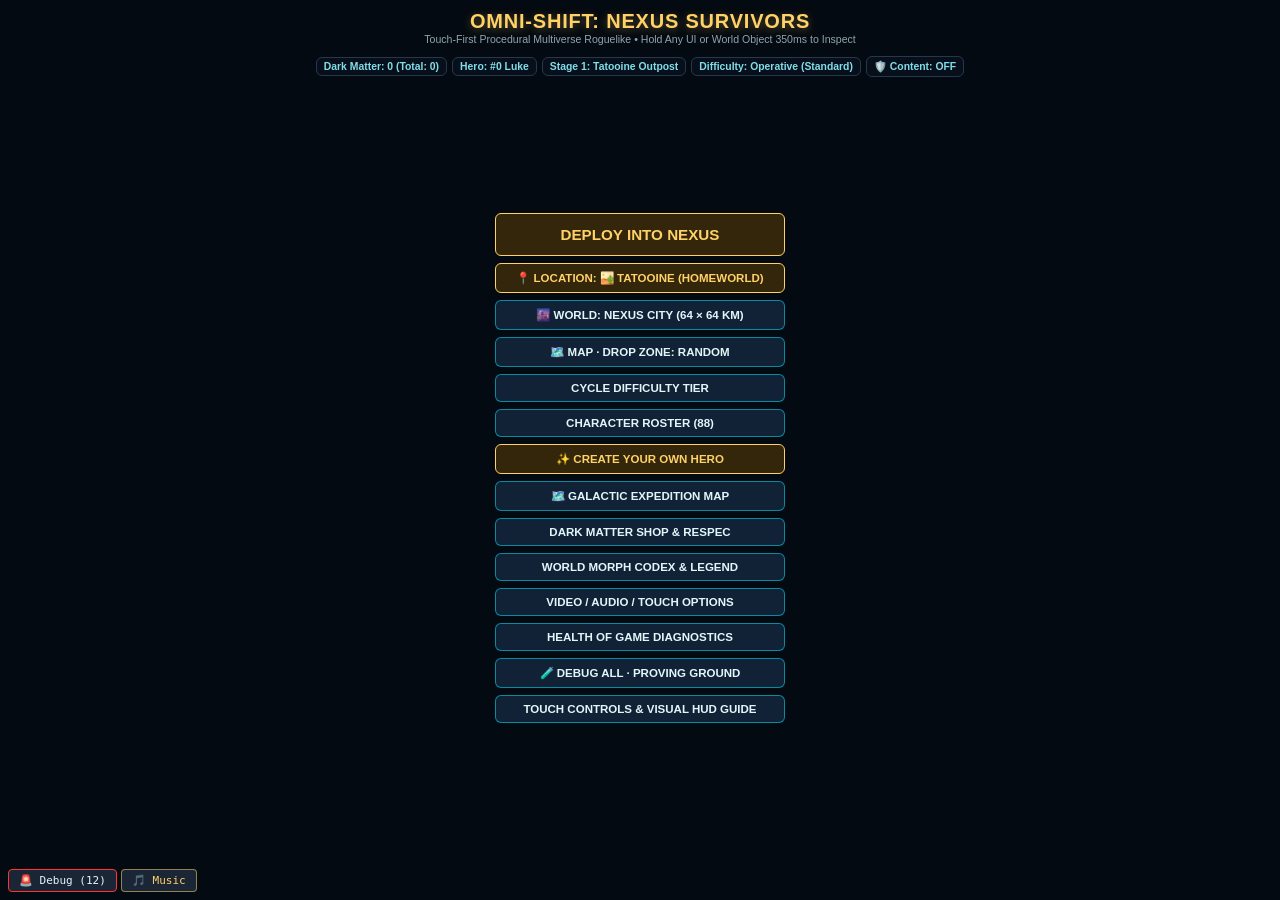
==== commit d9863165: "Add files via upload" ====
--- a/index.html
+++ b/index.html
@@ -7,7 +7,7 @@
 <meta charset="UTF-8">
 <meta name="viewport" content="width=device-width,initial-scale=1,maximum-scale=1,user-scalable=no">
 <title>OMNI-SHIFT: NEXUS SURVIVORS</title>
-<link rel="stylesheet" href="css/style.css?v=v14.2-2026-11-01">
+<link rel="stylesheet" href="css/style.css?v=v14.3-2026-11-01">
 <!-- PRE-BOOT BULLETPROOF DOM GUARD & LIVE DEBUGGER -->
 <script>
 (function() {
@@ -310,6 +310,18 @@
     <div style="max-width:355px;margin:4px auto;display:flex;flex-direction:column;gap:8px;width:100%">
 
       <div class="hud-guide-box">
+        <div class="guide-title">NEW IN v14.3 · TRUE-SCALE MAPS, TRAFFIC &amp; POLICE, ONE BIG ACTION BUTTON</div>
+        <div class="card-desc" style="line-height:1.45">
+          <b style="color:#80deea">🗺️ True-scale real maps</b> — streets, houses and cars now fit the people (<b>1:3</b> by default; Location → <b>MAP SCALE</b> 1:2 or 1:1 for roomier maps). Houses are homes, restaurants are restaurants, and distances read in real miles / km.<br>
+          <b style="color:#ffd54f">🚦 Traffic</b> — cars drive, queue and stop at linked signals (green waves on the main roads) and stop signs, and brake for people in the road.<br>
+          <b style="color:#4fc3f7">🚔 Traffic police</b> — speed or crash near a cruiser and you get pulled over: the officer walks up, you answer (polite or rude) and the ticket pays itself with a 💳 bank pop-up. Can't pay? A night in jail. Drive off and you're wanted. Careful driving off-road draws nobody.<br>
+          <b style="color:#c5e1a5">👆 One big action button</b> on your thumb's side (Options → HUD Handedness for lefties) — it names what you can do, stays a moment after you stop or walk past, always offers <b>⬇ GET DOWN</b> on a roof, and a hold bails out of a moving car. No keyboard hints on touch.<br>
+          <b style="color:#ff8a80">🔫 Guns</b> — real-looking guns (no glowing bits), visible suppressor cans that fit with a small animation, muffled (never silent) suppressed shots, a light echo outdoors, a <b>🔦 weapon light</b> at night — and <b>a gun in each hand now aims at two different targets</b>.<br>
+          <b style="color:#ce93d8">⚙️ Options</b> — 🚗 City Traffic and 🚔 Traffic Police can be switched off.
+        </div>
+      </div>
+
+      <div class="hud-guide-box">
         <div class="guide-title">NEW IN v14.2 · REAL MAPS, HOMEWORLDS, A LIVING TOWN, FLIGHT & THE KI-SURGE CLASS</div>
         <div class="card-desc" style="line-height:1.45">
           <b style="color:#80deea">📍 Location</b> (main menu) — your hero's <b>homeworld</b> (Tatooine, Arrakis, LV-426, Ki-Surge Earth…, a new one every run), <b>any universe's world</b>, <b>Classic Nexus City</b>, or a <b>🗺️ REAL MAP</b>: 14 Indiana places built in (Indianapolis by default, works offline) or <b>any city in the world</b> online — 48 km across, real streets and buildings with real names, Highway 365 (under construction) round the edge. Your own hero picks where they <b>hail from</b> in the creator.<br>
@@ -480,65 +492,71 @@
 </div>
 
 <!-- ORDERED MODULAR SCRIPT LOADING (?v= busts stale GitHub Pages caches after an upload; bump it on every release) -->
-<script src="js/chaos.js?v=v14.2-2026-11-01" onerror="window.trackProgress('404 Missing: js/chaos.js', true)"></script>
-<script src="js/data-factions.js?v=v14.2-2026-11-01" onerror="window.trackProgress('404 Missing: js/data-factions.js', true)"></script>
-<script src="js/data-heroes.js?v=v14.2-2026-11-01" onerror="window.trackProgress('404 Missing: js/data-heroes.js', true)"></script>
-<script src="js/data-relics.js?v=v14.2-2026-11-01" onerror="window.trackProgress('404 Missing: js/data-relics.js', true)"></script>
-<script src="js/state.js?v=v14.2-2026-11-01" onerror="window.trackProgress('404 Missing: js/state.js', true)"></script>
-<script src="js/world.js?v=v14.2-2026-11-01" onerror="window.trackProgress('404 Missing: js/world.js', true)"></script>
-<script src="js/combat.js?v=v14.2-2026-11-01" onerror="window.trackProgress('404 Missing: js/combat.js', true)"></script>
-<script src="js/sim.js?v=v14.2-2026-11-01" onerror="window.trackProgress('404 Missing: js/sim.js', true)"></script>
-<script src="js/render.js?v=v14.2-2026-11-01" onerror="window.trackProgress('404 Missing: js/render.js', true)"></script>
-<script src="js/fx.js?v=v14.2-2026-11-01" onerror="window.trackProgress('404 Missing: js/fx.js', true)"></script>
-<script src="js/rewind.js?v=v14.2-2026-11-01" onerror="window.trackProgress('404 Missing: js/rewind.js', true)"></script>
-<script src="js/arsenal.js?v=v14.2-2026-11-01" onerror="window.trackProgress('404 Missing: js/arsenal.js', true)"></script>
-<script src="js/squad.js?v=v14.2-2026-11-01" onerror="window.trackProgress('404 Missing: js/squad.js', true)"></script>
-<script src="js/glory.js?v=v14.2-2026-11-01" onerror="window.trackProgress('404 Missing: js/glory.js', true)"></script>
-<script src="js/showdown.js?v=v14.2-2026-11-01" onerror="window.trackProgress('404 Missing: js/showdown.js', true)"></script>
-<script src="js/sense.js?v=v14.2-2026-11-01" onerror="window.trackProgress('404 Missing: js/sense.js', true)"></script>
-<script src="js/force.js?v=v14.2-2026-11-01" onerror="window.trackProgress('404 Missing: js/force.js', true)"></script>
-<script src="js/biomes.js?v=v14.2-2026-11-01" onerror="window.trackProgress('404 Missing: js/biomes.js', true)"></script>
-<script src="js/campaign.js?v=v14.2-2026-11-01" onerror="window.trackProgress('404 Missing: js/campaign.js', true)"></script>
-<script src="js/proving.js?v=v14.2-2026-11-01" onerror="window.trackProgress('404 Missing: js/proving.js', true)"></script>
-<script src="js/saberforms.js?v=v14.2-2026-11-01" onerror="window.trackProgress('404 Missing: js/saberforms.js', true)"></script>
-<script src="js/creator.js?v=v14.2-2026-11-01" onerror="window.trackProgress('404 Missing: js/creator.js', true)"></script>
-<script src="js/citygen.js?v=v14.2-2026-11-01" onerror="window.trackProgress('404 Missing: js/citygen.js', true)"></script>
-<script src="js/cityworld.js?v=v14.2-2026-11-01" onerror="window.trackProgress('404 Missing: js/cityworld.js', true)"></script>
-<script src="js/citythemes.js?v=v14.2-2026-11-01" onerror="window.trackProgress('404 Missing: js/citythemes.js', true)"></script>
-<script src="js/cityrender.js?v=v14.2-2026-11-01" onerror="window.trackProgress('404 Missing: js/cityrender.js', true)"></script>
-<script src="js/stealth.js?v=v14.2-2026-11-01" onerror="window.trackProgress('404 Missing: js/stealth.js', true)"></script>
-<script src="js/enemylook.js?v=v14.2-2026-11-01" onerror="window.trackProgress('404 Missing: js/enemylook.js', true)"></script>
-<script src="js/cityplay.js?v=v14.2-2026-11-01" onerror="window.trackProgress('404 Missing: js/cityplay.js', true)"></script>
-<script src="js/vision.js?v=v14.2-2026-11-01" onerror="window.trackProgress('404 Missing: js/vision.js', true)"></script>
-<script src="js/minimap.js?v=v14.2-2026-11-01" onerror="window.trackProgress('404 Missing: js/minimap.js', true)"></script>
-<script src="js/vehicles.js?v=v14.2-2026-11-01" onerror="window.trackProgress('404 Missing: js/vehicles.js', true)"></script>
-<script src="js/convoy.js?v=v14.2-2026-11-01" onerror="window.trackProgress('404 Missing: js/convoy.js', true)"></script>
-<script src="js/cityaccess.js?v=v14.2-2026-11-01" onerror="window.trackProgress('404 Missing: js/cityaccess.js', true)"></script>
-<script src="js/hudlayout.js?v=v14.2-2026-11-01" onerror="window.trackProgress('404 Missing: js/hudlayout.js', true)"></script>
-<script src="js/sheathe.js?v=v14.2-2026-11-01" onerror="window.trackProgress('404 Missing: js/sheathe.js', true)"></script>
-<script src="js/heroreg.js?v=v14.2-2026-11-01" onerror="window.trackProgress('404 Missing: js/heroreg.js', true)"></script>
-<script src="js/saga.js?v=v14.2-2026-11-01" onerror="window.trackProgress('404 Missing: js/saga.js', true)"></script>
-<script src="js/weaponart.js?v=v14.2-2026-11-01" onerror="window.trackProgress('404 Missing: js/weaponart.js', true)"></script>
-<script src="js/regiongen.js?v=v14.2-2026-11-01" onerror="window.trackProgress('404 Missing: js/regiongen.js', true)"></script>
-<script src="js/regionsites.js?v=v14.2-2026-11-01" onerror="window.trackProgress('404 Missing: js/regionsites.js', true)"></script>
-<script src="js/regionart.js?v=v14.2-2026-11-01" onerror="window.trackProgress('404 Missing: js/regionart.js', true)"></script>
-<script src="js/regionworlds.js?v=v14.2-2026-11-01" onerror="window.trackProgress('404 Missing: js/regionworlds.js', true)"></script>
-<script src="js/location.js?v=v14.2-2026-11-01" onerror="window.trackProgress('404 Missing: js/location.js', true)"></script>
-<script src="js/locals.js?v=v14.2-2026-11-01" onerror="window.trackProgress('404 Missing: js/locals.js', true)"></script>
-<script src="js/realdata.js?v=v14.2-2026-11-01" onerror="window.trackProgress('404 Missing: js/realdata.js', true)"></script>
-<script src="js/realgen.js?v=v14.2-2026-11-01" onerror="window.trackProgress('404 Missing: js/realgen.js', true)"></script>
-<script src="js/realart.js?v=v14.2-2026-11-01" onerror="window.trackProgress('404 Missing: js/realart.js', true)"></script>
-<script src="js/realui.js?v=v14.2-2026-11-01" onerror="window.trackProgress('404 Missing: js/realui.js', true)"></script>
-<script src="js/agefilter.js?v=v14.2-2026-11-01" onerror="window.trackProgress('404 Missing: js/agefilter.js', true)"></script>
-<script src="js/items.js?v=v14.2-2026-11-01" onerror="window.trackProgress('404 Missing: js/items.js', true)"></script>
-<script src="js/scenario.js?v=v14.2-2026-11-01" onerror="window.trackProgress('404 Missing: js/scenario.js', true)"></script>
-<script src="js/townsfolk.js?v=v14.2-2026-11-01" onerror="window.trackProgress('404 Missing: js/townsfolk.js', true)"></script>
-<script src="js/economy.js?v=v14.2-2026-11-01" onerror="window.trackProgress('404 Missing: js/economy.js', true)"></script>
-<script src="js/apoc.js?v=v14.2-2026-11-01" onerror="window.trackProgress('404 Missing: js/apoc.js', true)"></script>
-<script src="js/flight.js?v=v14.2-2026-11-01" onerror="window.trackProgress('404 Missing: js/flight.js', true)"></script>
-<script src="js/kisurge.js?v=v14.2-2026-11-01" onerror="window.trackProgress('404 Missing: js/kisurge.js', true)"></script>
-<script src="js/rivalchase.js?v=v14.2-2026-11-01" onerror="window.trackProgress('404 Missing: js/rivalchase.js', true)"></script>
-<script src="js/ui.js?v=v14.2-2026-11-01" onerror="window.trackProgress('404 Missing: js/ui.js', true)"></script>
+<script src="js/chaos.js?v=v14.3-2026-11-01" onerror="window.trackProgress('404 Missing: js/chaos.js', true)"></script>
+<script src="js/data-factions.js?v=v14.3-2026-11-01" onerror="window.trackProgress('404 Missing: js/data-factions.js', true)"></script>
+<script src="js/data-heroes.js?v=v14.3-2026-11-01" onerror="window.trackProgress('404 Missing: js/data-heroes.js', true)"></script>
+<script src="js/data-relics.js?v=v14.3-2026-11-01" onerror="window.trackProgress('404 Missing: js/data-relics.js', true)"></script>
+<script src="js/state.js?v=v14.3-2026-11-01" onerror="window.trackProgress('404 Missing: js/state.js', true)"></script>
+<script src="js/world.js?v=v14.3-2026-11-01" onerror="window.trackProgress('404 Missing: js/world.js', true)"></script>
+<script src="js/combat.js?v=v14.3-2026-11-01" onerror="window.trackProgress('404 Missing: js/combat.js', true)"></script>
+<script src="js/sim.js?v=v14.3-2026-11-01" onerror="window.trackProgress('404 Missing: js/sim.js', true)"></script>
+<script src="js/render.js?v=v14.3-2026-11-01" onerror="window.trackProgress('404 Missing: js/render.js', true)"></script>
+<script src="js/fx.js?v=v14.3-2026-11-01" onerror="window.trackProgress('404 Missing: js/fx.js', true)"></script>
+<script src="js/rewind.js?v=v14.3-2026-11-01" onerror="window.trackProgress('404 Missing: js/rewind.js', true)"></script>
+<script src="js/arsenal.js?v=v14.3-2026-11-01" onerror="window.trackProgress('404 Missing: js/arsenal.js', true)"></script>
+<script src="js/squad.js?v=v14.3-2026-11-01" onerror="window.trackProgress('404 Missing: js/squad.js', true)"></script>
+<script src="js/glory.js?v=v14.3-2026-11-01" onerror="window.trackProgress('404 Missing: js/glory.js', true)"></script>
+<script src="js/showdown.js?v=v14.3-2026-11-01" onerror="window.trackProgress('404 Missing: js/showdown.js', true)"></script>
+<script src="js/sense.js?v=v14.3-2026-11-01" onerror="window.trackProgress('404 Missing: js/sense.js', true)"></script>
+<script src="js/force.js?v=v14.3-2026-11-01" onerror="window.trackProgress('404 Missing: js/force.js', true)"></script>
+<script src="js/biomes.js?v=v14.3-2026-11-01" onerror="window.trackProgress('404 Missing: js/biomes.js', true)"></script>
+<script src="js/campaign.js?v=v14.3-2026-11-01" onerror="window.trackProgress('404 Missing: js/campaign.js', true)"></script>
+<script src="js/proving.js?v=v14.3-2026-11-01" onerror="window.trackProgress('404 Missing: js/proving.js', true)"></script>
+<script src="js/saberforms.js?v=v14.3-2026-11-01" onerror="window.trackProgress('404 Missing: js/saberforms.js', true)"></script>
+<script src="js/creator.js?v=v14.3-2026-11-01" onerror="window.trackProgress('404 Missing: js/creator.js', true)"></script>
+<script src="js/citygen.js?v=v14.3-2026-11-01" onerror="window.trackProgress('404 Missing: js/citygen.js', true)"></script>
+<script src="js/cityworld.js?v=v14.3-2026-11-01" onerror="window.trackProgress('404 Missing: js/cityworld.js', true)"></script>
+<script src="js/citythemes.js?v=v14.3-2026-11-01" onerror="window.trackProgress('404 Missing: js/citythemes.js', true)"></script>
+<script src="js/cityrender.js?v=v14.3-2026-11-01" onerror="window.trackProgress('404 Missing: js/cityrender.js', true)"></script>
+<script src="js/stealth.js?v=v14.3-2026-11-01" onerror="window.trackProgress('404 Missing: js/stealth.js', true)"></script>
+<script src="js/enemylook.js?v=v14.3-2026-11-01" onerror="window.trackProgress('404 Missing: js/enemylook.js', true)"></script>
+<script src="js/cityplay.js?v=v14.3-2026-11-01" onerror="window.trackProgress('404 Missing: js/cityplay.js', true)"></script>
+<script src="js/vision.js?v=v14.3-2026-11-01" onerror="window.trackProgress('404 Missing: js/vision.js', true)"></script>
+<script src="js/minimap.js?v=v14.3-2026-11-01" onerror="window.trackProgress('404 Missing: js/minimap.js', true)"></script>
+<script src="js/vehicles.js?v=v14.3-2026-11-01" onerror="window.trackProgress('404 Missing: js/vehicles.js', true)"></script>
+<script src="js/convoy.js?v=v14.3-2026-11-01" onerror="window.trackProgress('404 Missing: js/convoy.js', true)"></script>
+<script src="js/cityaccess.js?v=v14.3-2026-11-01" onerror="window.trackProgress('404 Missing: js/cityaccess.js', true)"></script>
+<script src="js/hudlayout.js?v=v14.3-2026-11-01" onerror="window.trackProgress('404 Missing: js/hudlayout.js', true)"></script>
+<script src="js/sheathe.js?v=v14.3-2026-11-01" onerror="window.trackProgress('404 Missing: js/sheathe.js', true)"></script>
+<script src="js/heroreg.js?v=v14.3-2026-11-01" onerror="window.trackProgress('404 Missing: js/heroreg.js', true)"></script>
+<script src="js/saga.js?v=v14.3-2026-11-01" onerror="window.trackProgress('404 Missing: js/saga.js', true)"></script>
+<script src="js/weaponart.js?v=v14.3-2026-11-01" onerror="window.trackProgress('404 Missing: js/weaponart.js', true)"></script>
+<script src="js/regiongen.js?v=v14.3-2026-11-01" onerror="window.trackProgress('404 Missing: js/regiongen.js', true)"></script>
+<script src="js/regionsites.js?v=v14.3-2026-11-01" onerror="window.trackProgress('404 Missing: js/regionsites.js', true)"></script>
+<script src="js/regionart.js?v=v14.3-2026-11-01" onerror="window.trackProgress('404 Missing: js/regionart.js', true)"></script>
+<script src="js/regionworlds.js?v=v14.3-2026-11-01" onerror="window.trackProgress('404 Missing: js/regionworlds.js', true)"></script>
+<script src="js/location.js?v=v14.3-2026-11-01" onerror="window.trackProgress('404 Missing: js/location.js', true)"></script>
+<script src="js/locals.js?v=v14.3-2026-11-01" onerror="window.trackProgress('404 Missing: js/locals.js', true)"></script>
+<script src="js/realdata.js?v=v14.3-2026-11-01" onerror="window.trackProgress('404 Missing: js/realdata.js', true)"></script>
+<script src="js/realgen.js?v=v14.3-2026-11-01" onerror="window.trackProgress('404 Missing: js/realgen.js', true)"></script>
+<script src="js/realart.js?v=v14.3-2026-11-01" onerror="window.trackProgress('404 Missing: js/realart.js', true)"></script>
+<script src="js/realui.js?v=v14.3-2026-11-01" onerror="window.trackProgress('404 Missing: js/realui.js', true)"></script>
+<script src="js/agefilter.js?v=v14.3-2026-11-01" onerror="window.trackProgress('404 Missing: js/agefilter.js', true)"></script>
+<script src="js/items.js?v=v14.3-2026-11-01" onerror="window.trackProgress('404 Missing: js/items.js', true)"></script>
+<script src="js/scenario.js?v=v14.3-2026-11-01" onerror="window.trackProgress('404 Missing: js/scenario.js', true)"></script>
+<script src="js/townsfolk.js?v=v14.3-2026-11-01" onerror="window.trackProgress('404 Missing: js/townsfolk.js', true)"></script>
+<script src="js/economy.js?v=v14.3-2026-11-01" onerror="window.trackProgress('404 Missing: js/economy.js', true)"></script>
+<script src="js/apoc.js?v=v14.3-2026-11-01" onerror="window.trackProgress('404 Missing: js/apoc.js', true)"></script>
+<script src="js/flight.js?v=v14.3-2026-11-01" onerror="window.trackProgress('404 Missing: js/flight.js', true)"></script>
+<script src="js/kisurge.js?v=v14.3-2026-11-01" onerror="window.trackProgress('404 Missing: js/kisurge.js', true)"></script>
+<script src="js/rivalchase.js?v=v14.3-2026-11-01" onerror="window.trackProgress('404 Missing: js/rivalchase.js', true)"></script>
+<script src="js/traffic.js?v=v14.3-2026-11-01" onerror="window.trackProgress('404 Missing: js/traffic.js', true)"></script>
+<script src="js/police.js?v=v14.3-2026-11-01" onerror="window.trackProgress('404 Missing: js/police.js', true)"></script>
+<script src="js/gunart.js?v=v14.3-2026-11-01" onerror="window.trackProgress('404 Missing: js/gunart.js', true)"></script>
+<script src="js/gunaudio.js?v=v14.3-2026-11-01" onerror="window.trackProgress('404 Missing: js/gunaudio.js', true)"></script>
+<script src="js/dualaim.js?v=v14.3-2026-11-01" onerror="window.trackProgress('404 Missing: js/dualaim.js', true)"></script>
+<script src="js/actionui.js?v=v14.3-2026-11-01" onerror="window.trackProgress('404 Missing: js/actionui.js', true)"></script>
+<script src="js/ui.js?v=v14.3-2026-11-01" onerror="window.trackProgress('404 Missing: js/ui.js', true)"></script>
 </body>
 </html>
 <!-- EOF:index.html -->
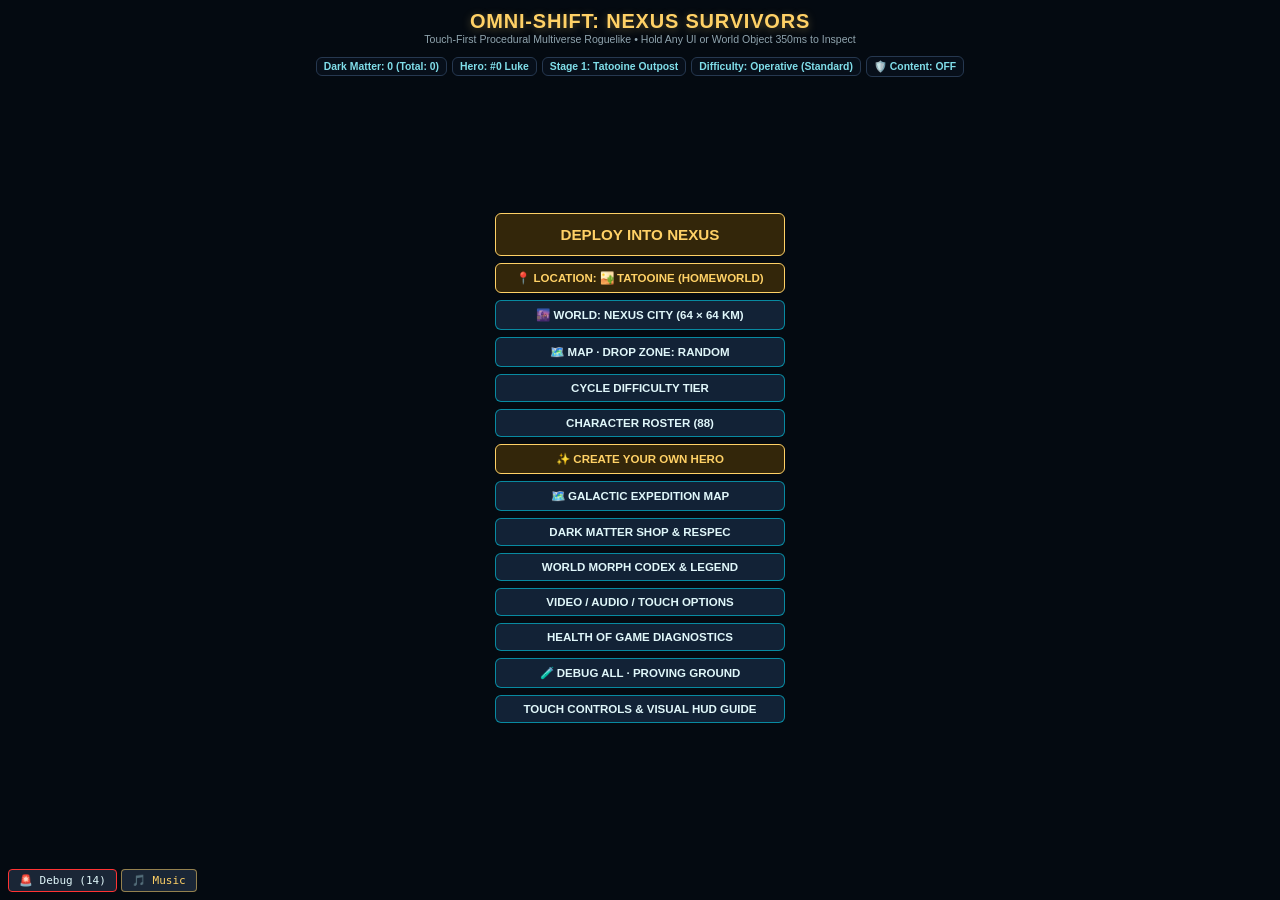
==== commit ec96f93e: "Add files via upload" ====
--- a/index.html
+++ b/index.html
@@ -7,7 +7,7 @@
 <meta charset="UTF-8">
 <meta name="viewport" content="width=device-width,initial-scale=1,maximum-scale=1,user-scalable=no">
 <title>OMNI-SHIFT: NEXUS SURVIVORS</title>
-<link rel="stylesheet" href="css/style.css?v=v14.3-2026-11-01">
+<link rel="stylesheet" href="css/style.css?v=v15-dev-2026-11-03-custom-hud-wrap">
 <!-- PRE-BOOT BULLETPROOF DOM GUARD & LIVE DEBUGGER -->
 <script>
 (function() {
@@ -292,6 +292,14 @@
   <div id="scrOpts" class="screen">
     <h2>SURVIVOR OPTIONS SUITE</h2>
     <div id="optList" style="display:flex;flex-direction:column;gap:6px;max-width:300px;margin:auto;width:100%"></div>
+    <div class="bar" aria-label="Progress backup">
+      <button class="btn" id="backupExport" type="button">DOWNLOAD PROGRESS BACKUP</button>
+      <button class="btn" id="backupImport" type="button">IMPORT PROGRESS BACKUP</button>
+      <button class="btn" id="backupPrevious" type="button">RESTORE PRE-IMPORT COPY</button>
+      <input id="backupFile" type="file" accept="application/json,.json" hidden>
+    </div>
+    <div class="sub">Progress only; options and an active run are not included. Close other game tabs before importing.</div>
+    <div id="backupStatus" role="status" aria-live="polite" class="sub"></div>
     <div class="bar"><button class="btn" data-back="scrMain">SAVE & BACK</button></div>
   </div>
 
@@ -312,7 +320,7 @@
       <div class="hud-guide-box">
         <div class="guide-title">NEW IN v14.3 · TRUE-SCALE MAPS, TRAFFIC &amp; POLICE, ONE BIG ACTION BUTTON</div>
         <div class="card-desc" style="line-height:1.45">
-          <b style="color:#80deea">🗺️ True-scale real maps</b> — streets, houses and cars now fit the people (<b>1:3</b> by default; Location → <b>MAP SCALE</b> 1:2 or 1:1 for roomier maps). Houses are homes, restaurants are restaurants, and distances read in real miles / km.<br>
+          <b style="color:#80deea">🗺️ True-scale real maps</b> — streets, houses and cars scale together (Location → <b>MAP SCALE</b>: standard, 25% smaller or 25% bigger). Houses are homes, restaurants are restaurants, and distances read in real miles / km.<br>
           <b style="color:#ffd54f">🚦 Traffic</b> — cars drive, queue and stop at linked signals (green waves on the main roads) and stop signs, and brake for people in the road.<br>
           <b style="color:#4fc3f7">🚔 Traffic police</b> — speed or crash near a cruiser and you get pulled over: the officer walks up, you answer (polite or rude) and the ticket pays itself with a 💳 bank pop-up. Can't pay? A night in jail. Drive off and you're wanted. Careful driving off-road draws nobody.<br>
           <b style="color:#c5e1a5">👆 One big action button</b> on your thumb's side (Options → HUD Handedness for lefties) — it names what you can do, stays a moment after you stop or walk past, always offers <b>⬇ GET DOWN</b> on a roof, and a hold bails out of a moving car. No keyboard hints on touch.<br>
@@ -447,8 +455,8 @@
     <div class="sub">Hold any card 350ms for full stats & Level 10 Supercharge preview</div>
     <div id="lvlGrid" style="display:flex;flex-direction:column;gap:6px;max-width:320px;margin:4px auto;width:100%"></div>
     <div class="bar" id="pauseBar" style="display:none">
-      <button class="btn" id="btnResume">RESUME RUN</button>
-      <button class="btn warn" id="btnQuitRun">END RUN (BANK DM & PURGE RUN RAM)</button>
+      <button class="btn" id="btnResume" style="min-height:44px">RESUME RUN</button>
+      <button class="btn warn" id="btnQuitRun" style="min-height:44px">END RUN (BANK DM & PURGE RUN RAM)</button>
     </div>
     <div id="rangeBox" style="max-width:330px;margin:4px auto 0 auto;width:100%;background:#08101c;border:1px solid #263850;border-radius:8px;padding:6px;display:flex;flex-direction:column;align-items:center;gap:4px">
       <div style="font-size:0.68rem;color:#ffd166;font-weight:700;letter-spacing:0.5px">BALLISTIC & MELEE RANGE TELEMETRY (LAST 100 ATTACKS)</div>
@@ -492,71 +500,78 @@
 </div>
 
 <!-- ORDERED MODULAR SCRIPT LOADING (?v= busts stale GitHub Pages caches after an upload; bump it on every release) -->
-<script src="js/chaos.js?v=v14.3-2026-11-01" onerror="window.trackProgress('404 Missing: js/chaos.js', true)"></script>
-<script src="js/data-factions.js?v=v14.3-2026-11-01" onerror="window.trackProgress('404 Missing: js/data-factions.js', true)"></script>
-<script src="js/data-heroes.js?v=v14.3-2026-11-01" onerror="window.trackProgress('404 Missing: js/data-heroes.js', true)"></script>
-<script src="js/data-relics.js?v=v14.3-2026-11-01" onerror="window.trackProgress('404 Missing: js/data-relics.js', true)"></script>
-<script src="js/state.js?v=v14.3-2026-11-01" onerror="window.trackProgress('404 Missing: js/state.js', true)"></script>
-<script src="js/world.js?v=v14.3-2026-11-01" onerror="window.trackProgress('404 Missing: js/world.js', true)"></script>
-<script src="js/combat.js?v=v14.3-2026-11-01" onerror="window.trackProgress('404 Missing: js/combat.js', true)"></script>
-<script src="js/sim.js?v=v14.3-2026-11-01" onerror="window.trackProgress('404 Missing: js/sim.js', true)"></script>
-<script src="js/render.js?v=v14.3-2026-11-01" onerror="window.trackProgress('404 Missing: js/render.js', true)"></script>
-<script src="js/fx.js?v=v14.3-2026-11-01" onerror="window.trackProgress('404 Missing: js/fx.js', true)"></script>
-<script src="js/rewind.js?v=v14.3-2026-11-01" onerror="window.trackProgress('404 Missing: js/rewind.js', true)"></script>
-<script src="js/arsenal.js?v=v14.3-2026-11-01" onerror="window.trackProgress('404 Missing: js/arsenal.js', true)"></script>
-<script src="js/squad.js?v=v14.3-2026-11-01" onerror="window.trackProgress('404 Missing: js/squad.js', true)"></script>
-<script src="js/glory.js?v=v14.3-2026-11-01" onerror="window.trackProgress('404 Missing: js/glory.js', true)"></script>
-<script src="js/showdown.js?v=v14.3-2026-11-01" onerror="window.trackProgress('404 Missing: js/showdown.js', true)"></script>
-<script src="js/sense.js?v=v14.3-2026-11-01" onerror="window.trackProgress('404 Missing: js/sense.js', true)"></script>
-<script src="js/force.js?v=v14.3-2026-11-01" onerror="window.trackProgress('404 Missing: js/force.js', true)"></script>
-<script src="js/biomes.js?v=v14.3-2026-11-01" onerror="window.trackProgress('404 Missing: js/biomes.js', true)"></script>
-<script src="js/campaign.js?v=v14.3-2026-11-01" onerror="window.trackProgress('404 Missing: js/campaign.js', true)"></script>
-<script src="js/proving.js?v=v14.3-2026-11-01" onerror="window.trackProgress('404 Missing: js/proving.js', true)"></script>
-<script src="js/saberforms.js?v=v14.3-2026-11-01" onerror="window.trackProgress('404 Missing: js/saberforms.js', true)"></script>
-<script src="js/creator.js?v=v14.3-2026-11-01" onerror="window.trackProgress('404 Missing: js/creator.js', true)"></script>
-<script src="js/citygen.js?v=v14.3-2026-11-01" onerror="window.trackProgress('404 Missing: js/citygen.js', true)"></script>
-<script src="js/cityworld.js?v=v14.3-2026-11-01" onerror="window.trackProgress('404 Missing: js/cityworld.js', true)"></script>
-<script src="js/citythemes.js?v=v14.3-2026-11-01" onerror="window.trackProgress('404 Missing: js/citythemes.js', true)"></script>
-<script src="js/cityrender.js?v=v14.3-2026-11-01" onerror="window.trackProgress('404 Missing: js/cityrender.js', true)"></script>
-<script src="js/stealth.js?v=v14.3-2026-11-01" onerror="window.trackProgress('404 Missing: js/stealth.js', true)"></script>
-<script src="js/enemylook.js?v=v14.3-2026-11-01" onerror="window.trackProgress('404 Missing: js/enemylook.js', true)"></script>
-<script src="js/cityplay.js?v=v14.3-2026-11-01" onerror="window.trackProgress('404 Missing: js/cityplay.js', true)"></script>
-<script src="js/vision.js?v=v14.3-2026-11-01" onerror="window.trackProgress('404 Missing: js/vision.js', true)"></script>
-<script src="js/minimap.js?v=v14.3-2026-11-01" onerror="window.trackProgress('404 Missing: js/minimap.js', true)"></script>
-<script src="js/vehicles.js?v=v14.3-2026-11-01" onerror="window.trackProgress('404 Missing: js/vehicles.js', true)"></script>
-<script src="js/convoy.js?v=v14.3-2026-11-01" onerror="window.trackProgress('404 Missing: js/convoy.js', true)"></script>
-<script src="js/cityaccess.js?v=v14.3-2026-11-01" onerror="window.trackProgress('404 Missing: js/cityaccess.js', true)"></script>
-<script src="js/hudlayout.js?v=v14.3-2026-11-01" onerror="window.trackProgress('404 Missing: js/hudlayout.js', true)"></script>
-<script src="js/sheathe.js?v=v14.3-2026-11-01" onerror="window.trackProgress('404 Missing: js/sheathe.js', true)"></script>
-<script src="js/heroreg.js?v=v14.3-2026-11-01" onerror="window.trackProgress('404 Missing: js/heroreg.js', true)"></script>
-<script src="js/saga.js?v=v14.3-2026-11-01" onerror="window.trackProgress('404 Missing: js/saga.js', true)"></script>
-<script src="js/weaponart.js?v=v14.3-2026-11-01" onerror="window.trackProgress('404 Missing: js/weaponart.js', true)"></script>
-<script src="js/regiongen.js?v=v14.3-2026-11-01" onerror="window.trackProgress('404 Missing: js/regiongen.js', true)"></script>
-<script src="js/regionsites.js?v=v14.3-2026-11-01" onerror="window.trackProgress('404 Missing: js/regionsites.js', true)"></script>
-<script src="js/regionart.js?v=v14.3-2026-11-01" onerror="window.trackProgress('404 Missing: js/regionart.js', true)"></script>
-<script src="js/regionworlds.js?v=v14.3-2026-11-01" onerror="window.trackProgress('404 Missing: js/regionworlds.js', true)"></script>
-<script src="js/location.js?v=v14.3-2026-11-01" onerror="window.trackProgress('404 Missing: js/location.js', true)"></script>
-<script src="js/locals.js?v=v14.3-2026-11-01" onerror="window.trackProgress('404 Missing: js/locals.js', true)"></script>
-<script src="js/realdata.js?v=v14.3-2026-11-01" onerror="window.trackProgress('404 Missing: js/realdata.js', true)"></script>
-<script src="js/realgen.js?v=v14.3-2026-11-01" onerror="window.trackProgress('404 Missing: js/realgen.js', true)"></script>
-<script src="js/realart.js?v=v14.3-2026-11-01" onerror="window.trackProgress('404 Missing: js/realart.js', true)"></script>
-<script src="js/realui.js?v=v14.3-2026-11-01" onerror="window.trackProgress('404 Missing: js/realui.js', true)"></script>
-<script src="js/agefilter.js?v=v14.3-2026-11-01" onerror="window.trackProgress('404 Missing: js/agefilter.js', true)"></script>
-<script src="js/items.js?v=v14.3-2026-11-01" onerror="window.trackProgress('404 Missing: js/items.js', true)"></script>
-<script src="js/scenario.js?v=v14.3-2026-11-01" onerror="window.trackProgress('404 Missing: js/scenario.js', true)"></script>
-<script src="js/townsfolk.js?v=v14.3-2026-11-01" onerror="window.trackProgress('404 Missing: js/townsfolk.js', true)"></script>
-<script src="js/economy.js?v=v14.3-2026-11-01" onerror="window.trackProgress('404 Missing: js/economy.js', true)"></script>
-<script src="js/apoc.js?v=v14.3-2026-11-01" onerror="window.trackProgress('404 Missing: js/apoc.js', true)"></script>
-<script src="js/flight.js?v=v14.3-2026-11-01" onerror="window.trackProgress('404 Missing: js/flight.js', true)"></script>
-<script src="js/kisurge.js?v=v14.3-2026-11-01" onerror="window.trackProgress('404 Missing: js/kisurge.js', true)"></script>
-<script src="js/rivalchase.js?v=v14.3-2026-11-01" onerror="window.trackProgress('404 Missing: js/rivalchase.js', true)"></script>
-<script src="js/traffic.js?v=v14.3-2026-11-01" onerror="window.trackProgress('404 Missing: js/traffic.js', true)"></script>
-<script src="js/police.js?v=v14.3-2026-11-01" onerror="window.trackProgress('404 Missing: js/police.js', true)"></script>
-<script src="js/gunart.js?v=v14.3-2026-11-01" onerror="window.trackProgress('404 Missing: js/gunart.js', true)"></script>
-<script src="js/gunaudio.js?v=v14.3-2026-11-01" onerror="window.trackProgress('404 Missing: js/gunaudio.js', true)"></script>
-<script src="js/dualaim.js?v=v14.3-2026-11-01" onerror="window.trackProgress('404 Missing: js/dualaim.js', true)"></script>
-<script src="js/actionui.js?v=v14.3-2026-11-01" onerror="window.trackProgress('404 Missing: js/actionui.js', true)"></script>
-<script src="js/ui.js?v=v14.3-2026-11-01" onerror="window.trackProgress('404 Missing: js/ui.js', true)"></script>
+<script src="js/chaos.js?v=15.0.99-OMEGA" onerror="window.trackProgress('404 Missing: js/chaos.js', true)"></script>
+<script src="js/data-factions.js?v=15.0.99-OMEGA" onerror="window.trackProgress('404 Missing: js/data-factions.js', true)"></script>
+<script src="js/data-heroes.js?v=15.0.99-OMEGA" onerror="window.trackProgress('404 Missing: js/data-heroes.js', true)"></script>
+<script src="js/data-relics.js?v=15.0.99-OMEGA" onerror="window.trackProgress('404 Missing: js/data-relics.js', true)"></script>
+<script src="js/state.js?v=15.0.99-OMEGA" onerror="window.trackProgress('404 Missing: js/state.js', true)"></script>
+<script src="js/world.js?v=15.0.99-OMEGA" onerror="window.trackProgress('404 Missing: js/world.js', true)"></script>
+<script src="js/combat.js?v=15.0.99-OMEGA" onerror="window.trackProgress('404 Missing: js/combat.js', true)"></script>
+<script src="js/sim.js?v=15.0.99-OMEGA" onerror="window.trackProgress('404 Missing: js/sim.js', true)"></script>
+<script src="js/render.js?v=15.0.99-OMEGA" onerror="window.trackProgress('404 Missing: js/render.js', true)"></script>
+<script src="js/fx.js?v=15.0.99-OMEGA" onerror="window.trackProgress('404 Missing: js/fx.js', true)"></script>
+<script src="js/rewind.js?v=15.0.99-OMEGA" onerror="window.trackProgress('404 Missing: js/rewind.js', true)"></script>
+<script src="js/arsenal.js?v=15.0.99-OMEGA" onerror="window.trackProgress('404 Missing: js/arsenal.js', true)"></script>
+<script src="js/squad.js?v=15.0.99-OMEGA" onerror="window.trackProgress('404 Missing: js/squad.js', true)"></script>
+<script src="js/glory.js?v=15.0.99-OMEGA" onerror="window.trackProgress('404 Missing: js/glory.js', true)"></script>
+<script src="js/showdown.js?v=15.0.99-OMEGA" onerror="window.trackProgress('404 Missing: js/showdown.js', true)"></script>
+<script src="js/sense.js?v=15.0.99-OMEGA" onerror="window.trackProgress('404 Missing: js/sense.js', true)"></script>
+<script src="js/force.js?v=15.0.99-OMEGA" onerror="window.trackProgress('404 Missing: js/force.js', true)"></script>
+<script src="js/biomes.js?v=15.0.99-OMEGA" onerror="window.trackProgress('404 Missing: js/biomes.js', true)"></script>
+<script src="js/campaign.js?v=15.0.99-OMEGA" onerror="window.trackProgress('404 Missing: js/campaign.js', true)"></script>
+<script src="js/proving.js?v=15.0.99-OMEGA" onerror="window.trackProgress('404 Missing: js/proving.js', true)"></script>
+<script src="js/saberforms.js?v=15.0.99-OMEGA" onerror="window.trackProgress('404 Missing: js/saberforms.js', true)"></script>
+<script src="js/releaseprofile.js?v=15.0.99-OMEGA" onerror="window.trackProgress('404 Missing: js/releaseprofile.js', true)"></script>
+<script src="js/creator.js?v=15.0.99-OMEGA" onerror="window.trackProgress('404 Missing: js/creator.js', true)"></script>
+<script src="js/citygen.js?v=15.0.99-OMEGA" onerror="window.trackProgress('404 Missing: js/citygen.js', true)"></script>
+<script src="js/cityworld.js?v=15.0.99-OMEGA" onerror="window.trackProgress('404 Missing: js/cityworld.js', true)"></script>
+<script src="js/citythemes.js?v=15.0.99-OMEGA" onerror="window.trackProgress('404 Missing: js/citythemes.js', true)"></script>
+<script src="js/cityrender.js?v=15.0.99-OMEGA" onerror="window.trackProgress('404 Missing: js/cityrender.js', true)"></script>
+<script src="js/stealth.js?v=15.0.99-OMEGA" onerror="window.trackProgress('404 Missing: js/stealth.js', true)"></script>
+<script src="js/enemylook.js?v=15.0.99-OMEGA" onerror="window.trackProgress('404 Missing: js/enemylook.js', true)"></script>
+<script src="js/cityplay.js?v=15.0.99-OMEGA" onerror="window.trackProgress('404 Missing: js/cityplay.js', true)"></script>
+<script src="js/vision.js?v=15.0.99-OMEGA" onerror="window.trackProgress('404 Missing: js/vision.js', true)"></script>
+<script src="js/minimap.js?v=15.0.99-OMEGA" onerror="window.trackProgress('404 Missing: js/minimap.js', true)"></script>
+<script src="js/vehicles.js?v=15.0.99-OMEGA" onerror="window.trackProgress('404 Missing: js/vehicles.js', true)"></script>
+<script src="js/convoy.js?v=15.0.99-OMEGA" onerror="window.trackProgress('404 Missing: js/convoy.js', true)"></script>
+<script src="js/cityaccess.js?v=15.0.99-OMEGA" onerror="window.trackProgress('404 Missing: js/cityaccess.js', true)"></script>
+<script src="js/hudlayout.js?v=15.0.99-OMEGA" onerror="window.trackProgress('404 Missing: js/hudlayout.js', true)"></script>
+<script src="js/sheathe.js?v=15.0.99-OMEGA" onerror="window.trackProgress('404 Missing: js/sheathe.js', true)"></script>
+<script src="js/heroreg.js?v=15.0.99-OMEGA" onerror="window.trackProgress('404 Missing: js/heroreg.js', true)"></script>
+<script src="js/saga.js?v=15.0.99-OMEGA" onerror="window.trackProgress('404 Missing: js/saga.js', true)"></script>
+<script src="js/weaponart.js?v=15.0.99-OMEGA" onerror="window.trackProgress('404 Missing: js/weaponart.js', true)"></script>
+<script src="js/regiongen.js?v=15.0.99-OMEGA" onerror="window.trackProgress('404 Missing: js/regiongen.js', true)"></script>
+<script src="js/regionsites.js?v=15.0.99-OMEGA" onerror="window.trackProgress('404 Missing: js/regionsites.js', true)"></script>
+<script src="js/regionart.js?v=15.0.99-OMEGA" onerror="window.trackProgress('404 Missing: js/regionart.js', true)"></script>
+<script src="js/regionworlds.js?v=15.0.99-OMEGA" onerror="window.trackProgress('404 Missing: js/regionworlds.js', true)"></script>
+<script src="js/location.js?v=15.0.99-OMEGA" onerror="window.trackProgress('404 Missing: js/location.js', true)"></script>
+<script src="js/locals.js?v=15.0.99-OMEGA" onerror="window.trackProgress('404 Missing: js/locals.js', true)"></script>
+<script src="js/realdata.js?v=15.0.99-OMEGA" onerror="window.trackProgress('404 Missing: js/realdata.js', true)"></script>
+<script src="js/realgen.js?v=15.0.99-OMEGA" onerror="window.trackProgress('404 Missing: js/realgen.js', true)"></script>
+<script src="js/realart.js?v=15.0.99-OMEGA" onerror="window.trackProgress('404 Missing: js/realart.js', true)"></script>
+<script src="js/realui.js?v=15.0.99-OMEGA" onerror="window.trackProgress('404 Missing: js/realui.js', true)"></script>
+<script src="js/agefilter.js?v=15.0.99-OMEGA" onerror="window.trackProgress('404 Missing: js/agefilter.js', true)"></script>
+<script src="js/items.js?v=15.0.99-OMEGA" onerror="window.trackProgress('404 Missing: js/items.js', true)"></script>
+<script src="js/scenario.js?v=15.0.99-OMEGA" onerror="window.trackProgress('404 Missing: js/scenario.js', true)"></script>
+<script src="js/townsfolk.js?v=15.0.99-OMEGA" onerror="window.trackProgress('404 Missing: js/townsfolk.js', true)"></script>
+<script src="js/economy.js?v=15.0.99-OMEGA" onerror="window.trackProgress('404 Missing: js/economy.js', true)"></script>
+<script src="js/apoc.js?v=15.0.99-OMEGA" onerror="window.trackProgress('404 Missing: js/apoc.js', true)"></script>
+<script src="js/flight.js?v=15.0.99-OMEGA" onerror="window.trackProgress('404 Missing: js/flight.js', true)"></script>
+<script src="js/kisurge.js?v=15.0.99-OMEGA" onerror="window.trackProgress('404 Missing: js/kisurge.js', true)"></script>
+<script src="js/rivalchase.js?v=15.0.99-OMEGA" onerror="window.trackProgress('404 Missing: js/rivalchase.js', true)"></script>
+<script src="js/traffic.js?v=15.0.99-OMEGA" onerror="window.trackProgress('404 Missing: js/traffic.js', true)"></script>
+<script src="js/police.js?v=15.0.99-OMEGA" onerror="window.trackProgress('404 Missing: js/police.js', true)"></script>
+<script src="js/gunart.js?v=15.0.99-OMEGA" onerror="window.trackProgress('404 Missing: js/gunart.js', true)"></script>
+<script src="js/gunaudio.js?v=15.0.99-OMEGA" onerror="window.trackProgress('404 Missing: js/gunaudio.js', true)"></script>
+<script src="js/dualaim.js?v=15.0.99-OMEGA" onerror="window.trackProgress('404 Missing: js/dualaim.js', true)"></script>
+<script src="js/actionui.js?v=15.0.99-OMEGA" onerror="window.trackProgress('404 Missing: js/actionui.js', true)"></script>
+<script src="js/jobcore.js?v=15.0.99-OMEGA" onerror="window.trackProgress('404 Missing: js/jobcore.js', true)"></script>
+<script src="js/jobroute.js?v=15.0.99-OMEGA" onerror="window.trackProgress('404 Missing: js/jobroute.js', true)"></script>
+<script src="js/jobdispatch.js?v=15.0.99-OMEGA" onerror="window.trackProgress('404 Missing: js/jobdispatch.js', true)"></script>
+<script src="js/jobcareer.js?v=15.0.99-OMEGA" onerror="window.trackProgress('404 Missing: js/jobcareer.js', true)"></script>
+<script src="js/jobvehicle.js?v=15.0.99-OMEGA" onerror="window.trackProgress('404 Missing: js/jobvehicle.js', true)"></script>
+<script src="js/savebackup.js?v=15.0.99-OMEGA" onerror="window.trackProgress('404 Missing: js/savebackup.js', true)"></script>
+<script src="js/ui.js?v=15.0.99-OMEGA" onerror="window.trackProgress('404 Missing: js/ui.js', true)"></script>
 </body>
 </html>
 <!-- EOF:index.html -->
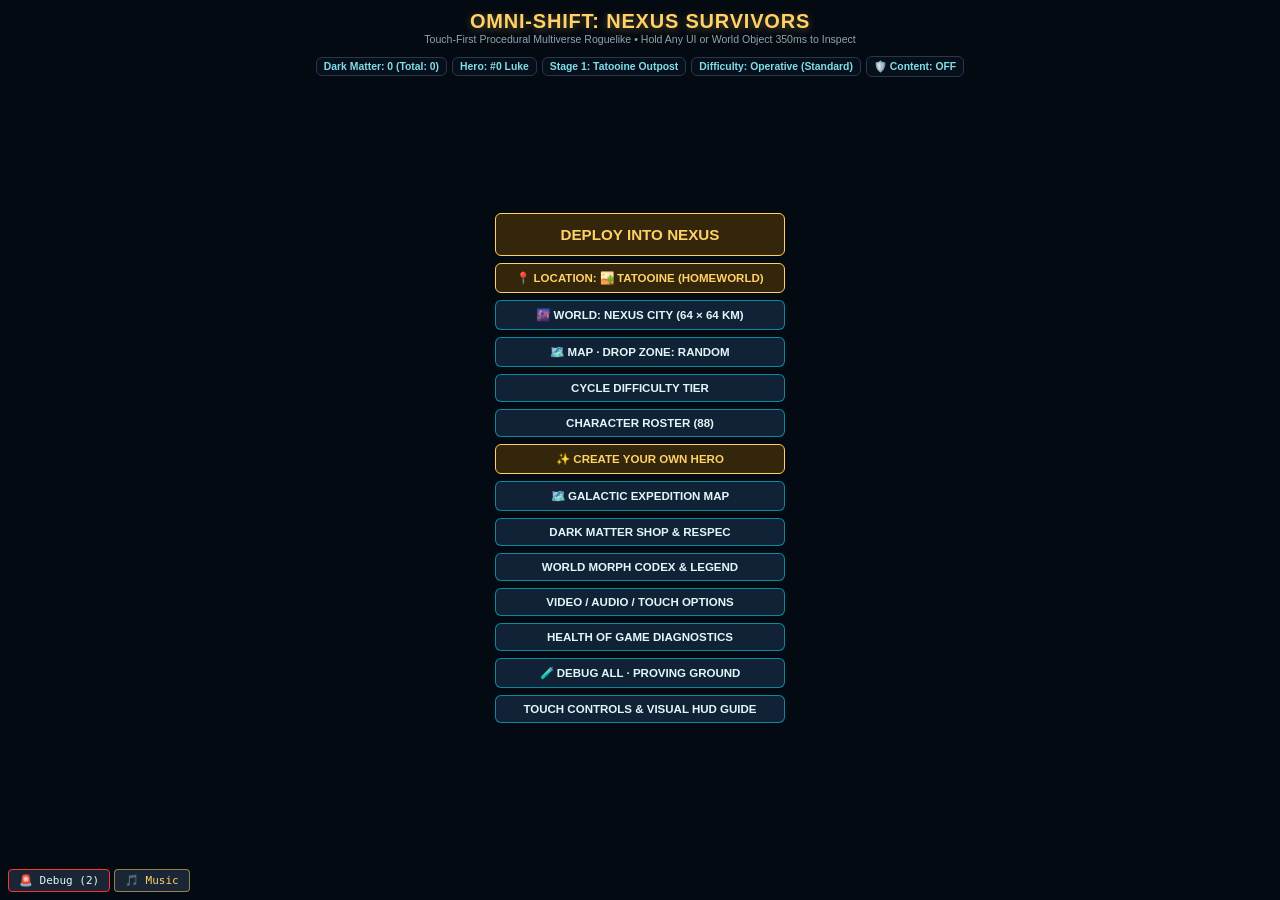
==== commit c1390959: "Add files via upload" ====
--- a/index.html
+++ b/index.html
@@ -500,78 +500,79 @@
 </div>
 
 <!-- ORDERED MODULAR SCRIPT LOADING (?v= busts stale GitHub Pages caches after an upload; bump it on every release) -->
-<script src="js/chaos.js?v=15.0.99-OMEGA" onerror="window.trackProgress('404 Missing: js/chaos.js', true)"></script>
-<script src="js/data-factions.js?v=15.0.99-OMEGA" onerror="window.trackProgress('404 Missing: js/data-factions.js', true)"></script>
-<script src="js/data-heroes.js?v=15.0.99-OMEGA" onerror="window.trackProgress('404 Missing: js/data-heroes.js', true)"></script>
-<script src="js/data-relics.js?v=15.0.99-OMEGA" onerror="window.trackProgress('404 Missing: js/data-relics.js', true)"></script>
-<script src="js/state.js?v=15.0.99-OMEGA" onerror="window.trackProgress('404 Missing: js/state.js', true)"></script>
-<script src="js/world.js?v=15.0.99-OMEGA" onerror="window.trackProgress('404 Missing: js/world.js', true)"></script>
-<script src="js/combat.js?v=15.0.99-OMEGA" onerror="window.trackProgress('404 Missing: js/combat.js', true)"></script>
-<script src="js/sim.js?v=15.0.99-OMEGA" onerror="window.trackProgress('404 Missing: js/sim.js', true)"></script>
-<script src="js/render.js?v=15.0.99-OMEGA" onerror="window.trackProgress('404 Missing: js/render.js', true)"></script>
-<script src="js/fx.js?v=15.0.99-OMEGA" onerror="window.trackProgress('404 Missing: js/fx.js', true)"></script>
-<script src="js/rewind.js?v=15.0.99-OMEGA" onerror="window.trackProgress('404 Missing: js/rewind.js', true)"></script>
-<script src="js/arsenal.js?v=15.0.99-OMEGA" onerror="window.trackProgress('404 Missing: js/arsenal.js', true)"></script>
-<script src="js/squad.js?v=15.0.99-OMEGA" onerror="window.trackProgress('404 Missing: js/squad.js', true)"></script>
-<script src="js/glory.js?v=15.0.99-OMEGA" onerror="window.trackProgress('404 Missing: js/glory.js', true)"></script>
-<script src="js/showdown.js?v=15.0.99-OMEGA" onerror="window.trackProgress('404 Missing: js/showdown.js', true)"></script>
-<script src="js/sense.js?v=15.0.99-OMEGA" onerror="window.trackProgress('404 Missing: js/sense.js', true)"></script>
-<script src="js/force.js?v=15.0.99-OMEGA" onerror="window.trackProgress('404 Missing: js/force.js', true)"></script>
-<script src="js/biomes.js?v=15.0.99-OMEGA" onerror="window.trackProgress('404 Missing: js/biomes.js', true)"></script>
-<script src="js/campaign.js?v=15.0.99-OMEGA" onerror="window.trackProgress('404 Missing: js/campaign.js', true)"></script>
-<script src="js/proving.js?v=15.0.99-OMEGA" onerror="window.trackProgress('404 Missing: js/proving.js', true)"></script>
-<script src="js/saberforms.js?v=15.0.99-OMEGA" onerror="window.trackProgress('404 Missing: js/saberforms.js', true)"></script>
-<script src="js/releaseprofile.js?v=15.0.99-OMEGA" onerror="window.trackProgress('404 Missing: js/releaseprofile.js', true)"></script>
-<script src="js/creator.js?v=15.0.99-OMEGA" onerror="window.trackProgress('404 Missing: js/creator.js', true)"></script>
-<script src="js/citygen.js?v=15.0.99-OMEGA" onerror="window.trackProgress('404 Missing: js/citygen.js', true)"></script>
-<script src="js/cityworld.js?v=15.0.99-OMEGA" onerror="window.trackProgress('404 Missing: js/cityworld.js', true)"></script>
-<script src="js/citythemes.js?v=15.0.99-OMEGA" onerror="window.trackProgress('404 Missing: js/citythemes.js', true)"></script>
-<script src="js/cityrender.js?v=15.0.99-OMEGA" onerror="window.trackProgress('404 Missing: js/cityrender.js', true)"></script>
-<script src="js/stealth.js?v=15.0.99-OMEGA" onerror="window.trackProgress('404 Missing: js/stealth.js', true)"></script>
-<script src="js/enemylook.js?v=15.0.99-OMEGA" onerror="window.trackProgress('404 Missing: js/enemylook.js', true)"></script>
-<script src="js/cityplay.js?v=15.0.99-OMEGA" onerror="window.trackProgress('404 Missing: js/cityplay.js', true)"></script>
-<script src="js/vision.js?v=15.0.99-OMEGA" onerror="window.trackProgress('404 Missing: js/vision.js', true)"></script>
-<script src="js/minimap.js?v=15.0.99-OMEGA" onerror="window.trackProgress('404 Missing: js/minimap.js', true)"></script>
-<script src="js/vehicles.js?v=15.0.99-OMEGA" onerror="window.trackProgress('404 Missing: js/vehicles.js', true)"></script>
-<script src="js/convoy.js?v=15.0.99-OMEGA" onerror="window.trackProgress('404 Missing: js/convoy.js', true)"></script>
-<script src="js/cityaccess.js?v=15.0.99-OMEGA" onerror="window.trackProgress('404 Missing: js/cityaccess.js', true)"></script>
-<script src="js/hudlayout.js?v=15.0.99-OMEGA" onerror="window.trackProgress('404 Missing: js/hudlayout.js', true)"></script>
-<script src="js/sheathe.js?v=15.0.99-OMEGA" onerror="window.trackProgress('404 Missing: js/sheathe.js', true)"></script>
-<script src="js/heroreg.js?v=15.0.99-OMEGA" onerror="window.trackProgress('404 Missing: js/heroreg.js', true)"></script>
-<script src="js/saga.js?v=15.0.99-OMEGA" onerror="window.trackProgress('404 Missing: js/saga.js', true)"></script>
-<script src="js/weaponart.js?v=15.0.99-OMEGA" onerror="window.trackProgress('404 Missing: js/weaponart.js', true)"></script>
-<script src="js/regiongen.js?v=15.0.99-OMEGA" onerror="window.trackProgress('404 Missing: js/regiongen.js', true)"></script>
-<script src="js/regionsites.js?v=15.0.99-OMEGA" onerror="window.trackProgress('404 Missing: js/regionsites.js', true)"></script>
-<script src="js/regionart.js?v=15.0.99-OMEGA" onerror="window.trackProgress('404 Missing: js/regionart.js', true)"></script>
-<script src="js/regionworlds.js?v=15.0.99-OMEGA" onerror="window.trackProgress('404 Missing: js/regionworlds.js', true)"></script>
-<script src="js/location.js?v=15.0.99-OMEGA" onerror="window.trackProgress('404 Missing: js/location.js', true)"></script>
-<script src="js/locals.js?v=15.0.99-OMEGA" onerror="window.trackProgress('404 Missing: js/locals.js', true)"></script>
-<script src="js/realdata.js?v=15.0.99-OMEGA" onerror="window.trackProgress('404 Missing: js/realdata.js', true)"></script>
-<script src="js/realgen.js?v=15.0.99-OMEGA" onerror="window.trackProgress('404 Missing: js/realgen.js', true)"></script>
-<script src="js/realart.js?v=15.0.99-OMEGA" onerror="window.trackProgress('404 Missing: js/realart.js', true)"></script>
-<script src="js/realui.js?v=15.0.99-OMEGA" onerror="window.trackProgress('404 Missing: js/realui.js', true)"></script>
-<script src="js/agefilter.js?v=15.0.99-OMEGA" onerror="window.trackProgress('404 Missing: js/agefilter.js', true)"></script>
-<script src="js/items.js?v=15.0.99-OMEGA" onerror="window.trackProgress('404 Missing: js/items.js', true)"></script>
-<script src="js/scenario.js?v=15.0.99-OMEGA" onerror="window.trackProgress('404 Missing: js/scenario.js', true)"></script>
-<script src="js/townsfolk.js?v=15.0.99-OMEGA" onerror="window.trackProgress('404 Missing: js/townsfolk.js', true)"></script>
-<script src="js/economy.js?v=15.0.99-OMEGA" onerror="window.trackProgress('404 Missing: js/economy.js', true)"></script>
-<script src="js/apoc.js?v=15.0.99-OMEGA" onerror="window.trackProgress('404 Missing: js/apoc.js', true)"></script>
-<script src="js/flight.js?v=15.0.99-OMEGA" onerror="window.trackProgress('404 Missing: js/flight.js', true)"></script>
-<script src="js/kisurge.js?v=15.0.99-OMEGA" onerror="window.trackProgress('404 Missing: js/kisurge.js', true)"></script>
-<script src="js/rivalchase.js?v=15.0.99-OMEGA" onerror="window.trackProgress('404 Missing: js/rivalchase.js', true)"></script>
-<script src="js/traffic.js?v=15.0.99-OMEGA" onerror="window.trackProgress('404 Missing: js/traffic.js', true)"></script>
-<script src="js/police.js?v=15.0.99-OMEGA" onerror="window.trackProgress('404 Missing: js/police.js', true)"></script>
-<script src="js/gunart.js?v=15.0.99-OMEGA" onerror="window.trackProgress('404 Missing: js/gunart.js', true)"></script>
-<script src="js/gunaudio.js?v=15.0.99-OMEGA" onerror="window.trackProgress('404 Missing: js/gunaudio.js', true)"></script>
-<script src="js/dualaim.js?v=15.0.99-OMEGA" onerror="window.trackProgress('404 Missing: js/dualaim.js', true)"></script>
-<script src="js/actionui.js?v=15.0.99-OMEGA" onerror="window.trackProgress('404 Missing: js/actionui.js', true)"></script>
-<script src="js/jobcore.js?v=15.0.99-OMEGA" onerror="window.trackProgress('404 Missing: js/jobcore.js', true)"></script>
-<script src="js/jobroute.js?v=15.0.99-OMEGA" onerror="window.trackProgress('404 Missing: js/jobroute.js', true)"></script>
-<script src="js/jobdispatch.js?v=15.0.99-OMEGA" onerror="window.trackProgress('404 Missing: js/jobdispatch.js', true)"></script>
-<script src="js/jobcareer.js?v=15.0.99-OMEGA" onerror="window.trackProgress('404 Missing: js/jobcareer.js', true)"></script>
-<script src="js/jobvehicle.js?v=15.0.99-OMEGA" onerror="window.trackProgress('404 Missing: js/jobvehicle.js', true)"></script>
-<script src="js/savebackup.js?v=15.0.99-OMEGA" onerror="window.trackProgress('404 Missing: js/savebackup.js', true)"></script>
-<script src="js/ui.js?v=15.0.99-OMEGA" onerror="window.trackProgress('404 Missing: js/ui.js', true)"></script>
+<script src="js/chaos.js?v=15.4.3-locked" onerror="window.trackProgress('404 Missing: js/chaos.js', true)"></script>
+<script src="js/data-factions.js?v=15.4.3-locked" onerror="window.trackProgress('404 Missing: js/data-factions.js', true)"></script>
+<script src="js/data-heroes.js?v=15.4.3-locked" onerror="window.trackProgress('404 Missing: js/data-heroes.js', true)"></script>
+<script src="js/data-relics.js?v=15.4.3-locked" onerror="window.trackProgress('404 Missing: js/data-relics.js', true)"></script>
+<script src="js/state.js?v=15.4.3-locked" onerror="window.trackProgress('404 Missing: js/state.js', true)"></script>
+<script src="js/world.js?v=15.4.3-locked" onerror="window.trackProgress('404 Missing: js/world.js', true)"></script>
+<script src="js/combat.js?v=15.4.3-locked" onerror="window.trackProgress('404 Missing: js/combat.js', true)"></script>
+<script src="js/sim.js?v=15.4.3-locked" onerror="window.trackProgress('404 Missing: js/sim.js', true)"></script>
+<script src="js/render.js?v=15.4.3-locked" onerror="window.trackProgress('404 Missing: js/render.js', true)"></script>
+<script src="js/fx.js?v=15.4.3-locked" onerror="window.trackProgress('404 Missing: js/fx.js', true)"></script>
+<script src="js/rewind.js?v=15.4.3-locked" onerror="window.trackProgress('404 Missing: js/rewind.js', true)"></script>
+<script src="js/arsenal.js?v=15.4.3-locked" onerror="window.trackProgress('404 Missing: js/arsenal.js', true)"></script>
+<script src="js/squad.js?v=15.4.3-locked" onerror="window.trackProgress('404 Missing: js/squad.js', true)"></script>
+<script src="js/glory.js?v=15.4.3-locked" onerror="window.trackProgress('404 Missing: js/glory.js', true)"></script>
+<script src="js/showdown.js?v=15.4.3-locked" onerror="window.trackProgress('404 Missing: js/showdown.js', true)"></script>
+<script src="js/sense.js?v=15.4.3-locked" onerror="window.trackProgress('404 Missing: js/sense.js', true)"></script>
+<script src="js/force.js?v=15.4.3-locked" onerror="window.trackProgress('404 Missing: js/force.js', true)"></script>
+<script src="js/biomes.js?v=15.4.3-locked" onerror="window.trackProgress('404 Missing: js/biomes.js', true)"></script>
+<script src="js/campaign.js?v=15.4.3-locked" onerror="window.trackProgress('404 Missing: js/campaign.js', true)"></script>
+<script src="js/proving.js?v=15.4.3-locked" onerror="window.trackProgress('404 Missing: js/proving.js', true)"></script>
+<script src="js/saberforms.js?v=15.4.3-locked" onerror="window.trackProgress('404 Missing: js/saberforms.js', true)"></script>
+<script src="js/releaseprofile.js?v=15.4.3-locked" onerror="window.trackProgress('404 Missing: js/releaseprofile.js', true)"></script>
+<script src="js/creator.js?v=15.4.3-locked" onerror="window.trackProgress('404 Missing: js/creator.js', true)"></script>
+<script src="js/citygen.js?v=15.4.3-locked" onerror="window.trackProgress('404 Missing: js/citygen.js', true)"></script>
+<script src="js/cityworld.js?v=15.4.3-locked" onerror="window.trackProgress('404 Missing: js/cityworld.js', true)"></script>
+<script src="js/citythemes.js?v=15.4.3-locked" onerror="window.trackProgress('404 Missing: js/citythemes.js', true)"></script>
+<script src="js/cityrender.js?v=15.4.3-locked" onerror="window.trackProgress('404 Missing: js/cityrender.js', true)"></script>
+<script src="js/stealth.js?v=15.4.3-locked" onerror="window.trackProgress('404 Missing: js/stealth.js', true)"></script>
+<script src="js/enemylook.js?v=15.4.3-locked" onerror="window.trackProgress('404 Missing: js/enemylook.js', true)"></script>
+<script src="js/cityplay.js?v=15.4.3-locked" onerror="window.trackProgress('404 Missing: js/cityplay.js', true)"></script>
+<script src="js/vision.js?v=15.4.3-locked" onerror="window.trackProgress('404 Missing: js/vision.js', true)"></script>
+<script src="js/minimap.js?v=15.4.3-locked" onerror="window.trackProgress('404 Missing: js/minimap.js', true)"></script>
+<script src="js/vehicles.js?v=15.4.3-locked" onerror="window.trackProgress('404 Missing: js/vehicles.js', true)"></script>
+<script src="js/convoy.js?v=15.4.3-locked" onerror="window.trackProgress('404 Missing: js/convoy.js', true)"></script>
+<script src="js/cityaccess.js?v=15.4.3-locked" onerror="window.trackProgress('404 Missing: js/cityaccess.js', true)"></script>
+<script src="js/hudlayout.js?v=15.4.3-locked" onerror="window.trackProgress('404 Missing: js/hudlayout.js', true)"></script>
+<script src="js/sheathe.js?v=15.4.3-locked" onerror="window.trackProgress('404 Missing: js/sheathe.js', true)"></script>
+<script src="js/heroreg.js?v=15.4.3-locked" onerror="window.trackProgress('404 Missing: js/heroreg.js', true)"></script>
+<script src="js/saga.js?v=15.4.3-locked" onerror="window.trackProgress('404 Missing: js/saga.js', true)"></script>
+<script src="js/weaponart.js?v=15.4.3-locked" onerror="window.trackProgress('404 Missing: js/weaponart.js', true)"></script>
+<script src="js/regiongen.js?v=15.4.3-locked" onerror="window.trackProgress('404 Missing: js/regiongen.js', true)"></script>
+<script src="js/regionsites.js?v=15.4.3-locked" onerror="window.trackProgress('404 Missing: js/regionsites.js', true)"></script>
+<script src="js/regionart.js?v=15.4.3-locked" onerror="window.trackProgress('404 Missing: js/regionart.js', true)"></script>
+<script src="js/regionworlds.js?v=15.4.3-locked" onerror="window.trackProgress('404 Missing: js/regionworlds.js', true)"></script>
+<script src="js/location.js?v=15.4.3-locked" onerror="window.trackProgress('404 Missing: js/location.js', true)"></script>
+<script src="js/locals.js?v=15.4.3-locked" onerror="window.trackProgress('404 Missing: js/locals.js', true)"></script>
+<script src="js/realdata.js?v=15.4.3-locked" onerror="window.trackProgress('404 Missing: js/realdata.js', true)"></script>
+<script src="js/realgen.js?v=15.4.3-locked" onerror="window.trackProgress('404 Missing: js/realgen.js', true)"></script>
+<script src="js/realart.js?v=15.4.3-locked" onerror="window.trackProgress('404 Missing: js/realart.js', true)"></script>
+<script src="js/realui.js?v=15.4.3-locked" onerror="window.trackProgress('404 Missing: js/realui.js', true)"></script>
+<script src="js/agefilter.js?v=15.4.3-locked" onerror="window.trackProgress('404 Missing: js/agefilter.js', true)"></script>
+<script src="js/items.js?v=15.4.3-locked" onerror="window.trackProgress('404 Missing: js/items.js', true)"></script>
+<script src="js/scenario.js?v=15.4.3-locked" onerror="window.trackProgress('404 Missing: js/scenario.js', true)"></script>
+<script src="js/townsfolk.js?v=15.4.3-locked" onerror="window.trackProgress('404 Missing: js/townsfolk.js', true)"></script>
+<script src="js/economy.js?v=15.4.3-locked" onerror="window.trackProgress('404 Missing: js/economy.js', true)"></script>
+<script src="js/apoc.js?v=15.4.3-locked" onerror="window.trackProgress('404 Missing: js/apoc.js', true)"></script>
+<script src="js/flight.js?v=15.4.3-locked" onerror="window.trackProgress('404 Missing: js/flight.js', true)"></script>
+<script src="js/kisurge.js?v=15.4.3-locked" onerror="window.trackProgress('404 Missing: js/kisurge.js', true)"></script>
+<script src="js/rivalchase.js?v=15.4.3-locked" onerror="window.trackProgress('404 Missing: js/rivalchase.js', true)"></script>
+<script src="js/traffic.js?v=15.4.3-locked" onerror="window.trackProgress('404 Missing: js/traffic.js', true)"></script>
+<script src="js/police.js?v=15.4.3-locked" onerror="window.trackProgress('404 Missing: js/police.js', true)"></script>
+<script src="js/gunart.js?v=15.4.3-locked" onerror="window.trackProgress('404 Missing: js/gunart.js', true)"></script>
+<script src="js/gunaudio.js?v=15.4.3-locked" onerror="window.trackProgress('404 Missing: js/gunaudio.js', true)"></script>
+<script src="js/dualaim.js?v=15.4.3-locked" onerror="window.trackProgress('404 Missing: js/dualaim.js', true)"></script>
+<script src="js/actionui.js?v=15.4.3-locked" onerror="window.trackProgress('404 Missing: js/actionui.js', true)"></script>
+<script src="js/jobcore.js?v=15.4.3-locked" onerror="window.trackProgress('404 Missing: js/jobcore.js', true)"></script>
+<script src="js/jobroute.js?v=15.4.3-locked" onerror="window.trackProgress('404 Missing: js/jobroute.js', true)"></script>
+<script src="js/jobdispatch.js?v=15.4.3-locked" onerror="window.trackProgress('404 Missing: js/jobdispatch.js', true)"></script>
+<script src="js/jobcareer.js?v=15.4.3-locked" onerror="window.trackProgress('404 Missing: js/jobcareer.js', true)"></script>
+<script src="js/jobvehicle.js?v=15.4.3-locked" onerror="window.trackProgress('404 Missing: js/jobvehicle.js', true)"></script>
+<script src="js/jobpatrol.js?v=15.4.3-locked" onerror="window.trackProgress('404 Missing: js/jobpatrol.js', true)"></script>
+<script src="js/savebackup.js?v=15.4.3-locked" onerror="window.trackProgress('404 Missing: js/savebackup.js', true)"></script>
+<script src="js/ui.js?v=15.4.3-locked" onerror="window.trackProgress('404 Missing: js/ui.js', true)"></script>
 </body>
 </html>
 <!-- EOF:index.html -->
--- a/css/style.css
+++ b/css/style.css
@@ -235,6 +235,8 @@
   touch-action: manipulation;
 }
 .btn:active { transform: scale(0.97); }
+/* Options must remain finger-sized, including newly added safety controls. */
+@media (pointer: coarse) { #optList .btn { min-height: 44px; white-space: normal; } }
 .btn.gold { background: #33260a; color: #ffd166; border-color: #ffd166; }
 .btn.warn { background: #361018; color: #ff8a80; border-color: #ff5252; }
 .btn.sel  { background: #0d3326; color: #00e676; border-color: #00e676; }
@@ -499,6 +501,16 @@
 /* v14 city map & minimap controls */
 #mmCtl { position: fixed; z-index: 41; display: none; gap: 4px; pointer-events: auto; }
 #mmCtl .btn { padding: 3px 8px; font-size: 0.8rem; min-width: 30px; }
+/* The layout manager scales this whole strip on small screens; provide larger
+   unscaled hit boxes so the touch buttons remain usable after scaling. */
+@media (pointer: coarse) {
+  #mmCtl .btn { min-width: 56px; min-height: 56px; }
+  /* Explicit intrinsic width prevents fixed-position shrink-to-fit feeding
+     smaller widths back into the layout solver on successive frames. */
+  #mmCtl.mmTouchWrap { flex-wrap: wrap; width: max-content; max-width: calc(100vw - 16px); }
+  #mmCtl.mmTouchLarge .btn { min-width: 62px; min-height: 62px; }
+  #mmCtl.mmTouchLarge .btn:active { transform: none; filter: brightness(1.16); }
+}
 #mapOv { position: fixed; inset: 0; z-index: 9000; display: none; background: #000; }
 #mapOv canvas { position: absolute; inset: 0; cursor: crosshair; touch-action: none; }
 #mapOv .map-top { position: absolute; left: 50%; top: 10px; transform: translateX(-50%); text-align: center; pointer-events: none;
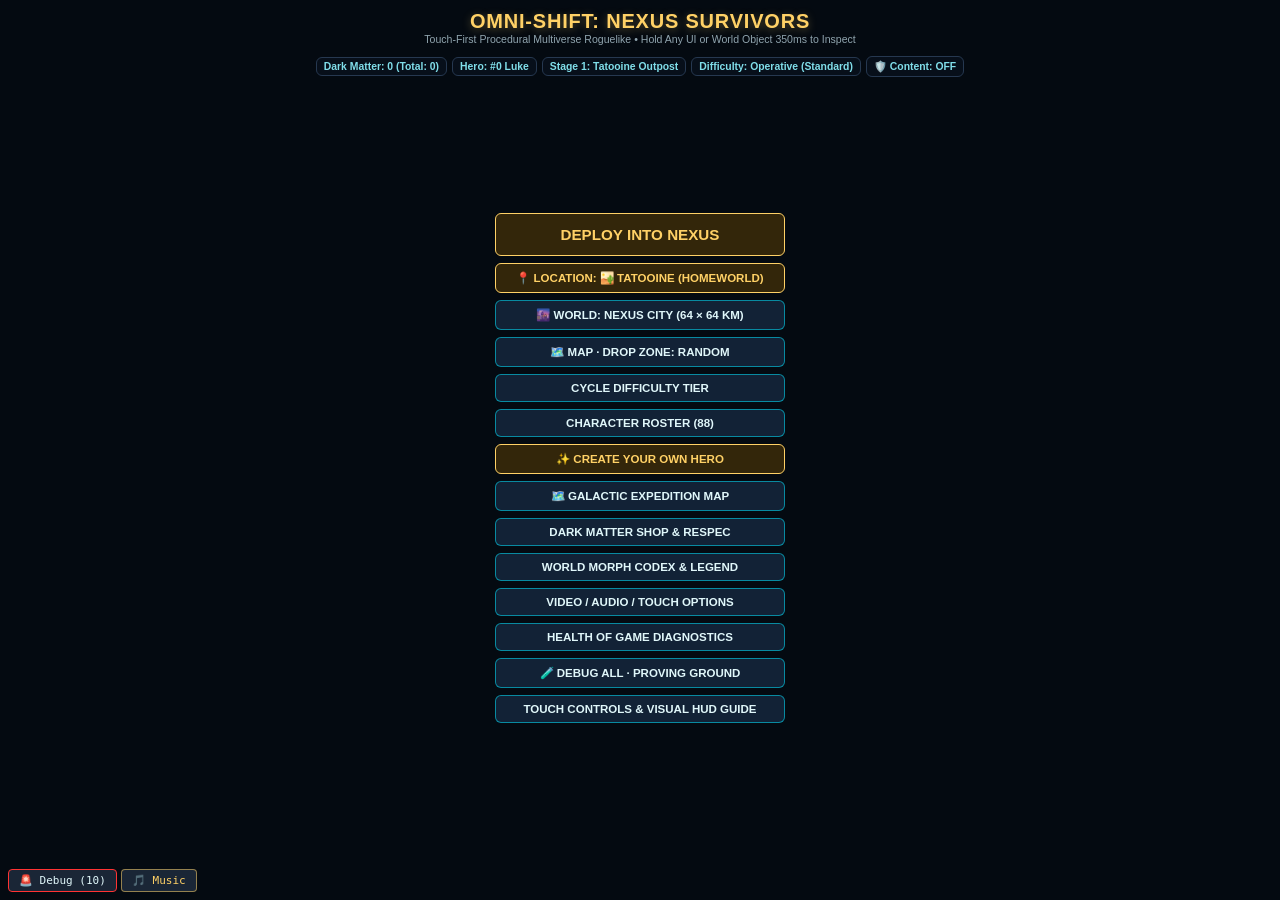
==== commit 81c4b166: "Add files via upload" ====
--- a/index.html
+++ b/index.html
@@ -500,79 +500,84 @@
 </div>
 
 <!-- ORDERED MODULAR SCRIPT LOADING (?v= busts stale GitHub Pages caches after an upload; bump it on every release) -->
-<script src="js/chaos.js?v=15.4.3-locked" onerror="window.trackProgress('404 Missing: js/chaos.js', true)"></script>
-<script src="js/data-factions.js?v=15.4.3-locked" onerror="window.trackProgress('404 Missing: js/data-factions.js', true)"></script>
-<script src="js/data-heroes.js?v=15.4.3-locked" onerror="window.trackProgress('404 Missing: js/data-heroes.js', true)"></script>
-<script src="js/data-relics.js?v=15.4.3-locked" onerror="window.trackProgress('404 Missing: js/data-relics.js', true)"></script>
-<script src="js/state.js?v=15.4.3-locked" onerror="window.trackProgress('404 Missing: js/state.js', true)"></script>
-<script src="js/world.js?v=15.4.3-locked" onerror="window.trackProgress('404 Missing: js/world.js', true)"></script>
-<script src="js/combat.js?v=15.4.3-locked" onerror="window.trackProgress('404 Missing: js/combat.js', true)"></script>
-<script src="js/sim.js?v=15.4.3-locked" onerror="window.trackProgress('404 Missing: js/sim.js', true)"></script>
-<script src="js/render.js?v=15.4.3-locked" onerror="window.trackProgress('404 Missing: js/render.js', true)"></script>
-<script src="js/fx.js?v=15.4.3-locked" onerror="window.trackProgress('404 Missing: js/fx.js', true)"></script>
-<script src="js/rewind.js?v=15.4.3-locked" onerror="window.trackProgress('404 Missing: js/rewind.js', true)"></script>
-<script src="js/arsenal.js?v=15.4.3-locked" onerror="window.trackProgress('404 Missing: js/arsenal.js', true)"></script>
-<script src="js/squad.js?v=15.4.3-locked" onerror="window.trackProgress('404 Missing: js/squad.js', true)"></script>
-<script src="js/glory.js?v=15.4.3-locked" onerror="window.trackProgress('404 Missing: js/glory.js', true)"></script>
-<script src="js/showdown.js?v=15.4.3-locked" onerror="window.trackProgress('404 Missing: js/showdown.js', true)"></script>
-<script src="js/sense.js?v=15.4.3-locked" onerror="window.trackProgress('404 Missing: js/sense.js', true)"></script>
-<script src="js/force.js?v=15.4.3-locked" onerror="window.trackProgress('404 Missing: js/force.js', true)"></script>
-<script src="js/biomes.js?v=15.4.3-locked" onerror="window.trackProgress('404 Missing: js/biomes.js', true)"></script>
-<script src="js/campaign.js?v=15.4.3-locked" onerror="window.trackProgress('404 Missing: js/campaign.js', true)"></script>
-<script src="js/proving.js?v=15.4.3-locked" onerror="window.trackProgress('404 Missing: js/proving.js', true)"></script>
-<script src="js/saberforms.js?v=15.4.3-locked" onerror="window.trackProgress('404 Missing: js/saberforms.js', true)"></script>
-<script src="js/releaseprofile.js?v=15.4.3-locked" onerror="window.trackProgress('404 Missing: js/releaseprofile.js', true)"></script>
-<script src="js/creator.js?v=15.4.3-locked" onerror="window.trackProgress('404 Missing: js/creator.js', true)"></script>
-<script src="js/citygen.js?v=15.4.3-locked" onerror="window.trackProgress('404 Missing: js/citygen.js', true)"></script>
-<script src="js/cityworld.js?v=15.4.3-locked" onerror="window.trackProgress('404 Missing: js/cityworld.js', true)"></script>
-<script src="js/citythemes.js?v=15.4.3-locked" onerror="window.trackProgress('404 Missing: js/citythemes.js', true)"></script>
-<script src="js/cityrender.js?v=15.4.3-locked" onerror="window.trackProgress('404 Missing: js/cityrender.js', true)"></script>
-<script src="js/stealth.js?v=15.4.3-locked" onerror="window.trackProgress('404 Missing: js/stealth.js', true)"></script>
-<script src="js/enemylook.js?v=15.4.3-locked" onerror="window.trackProgress('404 Missing: js/enemylook.js', true)"></script>
-<script src="js/cityplay.js?v=15.4.3-locked" onerror="window.trackProgress('404 Missing: js/cityplay.js', true)"></script>
-<script src="js/vision.js?v=15.4.3-locked" onerror="window.trackProgress('404 Missing: js/vision.js', true)"></script>
-<script src="js/minimap.js?v=15.4.3-locked" onerror="window.trackProgress('404 Missing: js/minimap.js', true)"></script>
-<script src="js/vehicles.js?v=15.4.3-locked" onerror="window.trackProgress('404 Missing: js/vehicles.js', true)"></script>
-<script src="js/convoy.js?v=15.4.3-locked" onerror="window.trackProgress('404 Missing: js/convoy.js', true)"></script>
-<script src="js/cityaccess.js?v=15.4.3-locked" onerror="window.trackProgress('404 Missing: js/cityaccess.js', true)"></script>
-<script src="js/hudlayout.js?v=15.4.3-locked" onerror="window.trackProgress('404 Missing: js/hudlayout.js', true)"></script>
-<script src="js/sheathe.js?v=15.4.3-locked" onerror="window.trackProgress('404 Missing: js/sheathe.js', true)"></script>
-<script src="js/heroreg.js?v=15.4.3-locked" onerror="window.trackProgress('404 Missing: js/heroreg.js', true)"></script>
-<script src="js/saga.js?v=15.4.3-locked" onerror="window.trackProgress('404 Missing: js/saga.js', true)"></script>
-<script src="js/weaponart.js?v=15.4.3-locked" onerror="window.trackProgress('404 Missing: js/weaponart.js', true)"></script>
-<script src="js/regiongen.js?v=15.4.3-locked" onerror="window.trackProgress('404 Missing: js/regiongen.js', true)"></script>
-<script src="js/regionsites.js?v=15.4.3-locked" onerror="window.trackProgress('404 Missing: js/regionsites.js', true)"></script>
-<script src="js/regionart.js?v=15.4.3-locked" onerror="window.trackProgress('404 Missing: js/regionart.js', true)"></script>
-<script src="js/regionworlds.js?v=15.4.3-locked" onerror="window.trackProgress('404 Missing: js/regionworlds.js', true)"></script>
-<script src="js/location.js?v=15.4.3-locked" onerror="window.trackProgress('404 Missing: js/location.js', true)"></script>
-<script src="js/locals.js?v=15.4.3-locked" onerror="window.trackProgress('404 Missing: js/locals.js', true)"></script>
-<script src="js/realdata.js?v=15.4.3-locked" onerror="window.trackProgress('404 Missing: js/realdata.js', true)"></script>
-<script src="js/realgen.js?v=15.4.3-locked" onerror="window.trackProgress('404 Missing: js/realgen.js', true)"></script>
-<script src="js/realart.js?v=15.4.3-locked" onerror="window.trackProgress('404 Missing: js/realart.js', true)"></script>
-<script src="js/realui.js?v=15.4.3-locked" onerror="window.trackProgress('404 Missing: js/realui.js', true)"></script>
-<script src="js/agefilter.js?v=15.4.3-locked" onerror="window.trackProgress('404 Missing: js/agefilter.js', true)"></script>
-<script src="js/items.js?v=15.4.3-locked" onerror="window.trackProgress('404 Missing: js/items.js', true)"></script>
-<script src="js/scenario.js?v=15.4.3-locked" onerror="window.trackProgress('404 Missing: js/scenario.js', true)"></script>
-<script src="js/townsfolk.js?v=15.4.3-locked" onerror="window.trackProgress('404 Missing: js/townsfolk.js', true)"></script>
-<script src="js/economy.js?v=15.4.3-locked" onerror="window.trackProgress('404 Missing: js/economy.js', true)"></script>
-<script src="js/apoc.js?v=15.4.3-locked" onerror="window.trackProgress('404 Missing: js/apoc.js', true)"></script>
-<script src="js/flight.js?v=15.4.3-locked" onerror="window.trackProgress('404 Missing: js/flight.js', true)"></script>
-<script src="js/kisurge.js?v=15.4.3-locked" onerror="window.trackProgress('404 Missing: js/kisurge.js', true)"></script>
-<script src="js/rivalchase.js?v=15.4.3-locked" onerror="window.trackProgress('404 Missing: js/rivalchase.js', true)"></script>
-<script src="js/traffic.js?v=15.4.3-locked" onerror="window.trackProgress('404 Missing: js/traffic.js', true)"></script>
-<script src="js/police.js?v=15.4.3-locked" onerror="window.trackProgress('404 Missing: js/police.js', true)"></script>
-<script src="js/gunart.js?v=15.4.3-locked" onerror="window.trackProgress('404 Missing: js/gunart.js', true)"></script>
-<script src="js/gunaudio.js?v=15.4.3-locked" onerror="window.trackProgress('404 Missing: js/gunaudio.js', true)"></script>
-<script src="js/dualaim.js?v=15.4.3-locked" onerror="window.trackProgress('404 Missing: js/dualaim.js', true)"></script>
-<script src="js/actionui.js?v=15.4.3-locked" onerror="window.trackProgress('404 Missing: js/actionui.js', true)"></script>
-<script src="js/jobcore.js?v=15.4.3-locked" onerror="window.trackProgress('404 Missing: js/jobcore.js', true)"></script>
-<script src="js/jobroute.js?v=15.4.3-locked" onerror="window.trackProgress('404 Missing: js/jobroute.js', true)"></script>
-<script src="js/jobdispatch.js?v=15.4.3-locked" onerror="window.trackProgress('404 Missing: js/jobdispatch.js', true)"></script>
-<script src="js/jobcareer.js?v=15.4.3-locked" onerror="window.trackProgress('404 Missing: js/jobcareer.js', true)"></script>
-<script src="js/jobvehicle.js?v=15.4.3-locked" onerror="window.trackProgress('404 Missing: js/jobvehicle.js', true)"></script>
-<script src="js/jobpatrol.js?v=15.4.3-locked" onerror="window.trackProgress('404 Missing: js/jobpatrol.js', true)"></script>
-<script src="js/savebackup.js?v=15.4.3-locked" onerror="window.trackProgress('404 Missing: js/savebackup.js', true)"></script>
-<script src="js/ui.js?v=15.4.3-locked" onerror="window.trackProgress('404 Missing: js/ui.js', true)"></script>
+<script src="js/chaos.js?v=15.6.6-locked" onerror="window.trackProgress('404 Missing: js/chaos.js', true)"></script>
+<script src="js/data-factions.js?v=15.6.6-locked" onerror="window.trackProgress('404 Missing: js/data-factions.js', true)"></script>
+<script src="js/data-heroes.js?v=15.6.6-locked" onerror="window.trackProgress('404 Missing: js/data-heroes.js', true)"></script>
+<script src="js/data-relics.js?v=15.6.6-locked" onerror="window.trackProgress('404 Missing: js/data-relics.js', true)"></script>
+<script src="js/state.js?v=15.6.6-locked" onerror="window.trackProgress('404 Missing: js/state.js', true)"></script>
+<script src="js/world.js?v=15.6.6-locked" onerror="window.trackProgress('404 Missing: js/world.js', true)"></script>
+<script src="js/combat.js?v=15.6.6-locked" onerror="window.trackProgress('404 Missing: js/combat.js', true)"></script>
+<script src="js/sim.js?v=15.6.6-locked" onerror="window.trackProgress('404 Missing: js/sim.js', true)"></script>
+<script src="js/render.js?v=15.6.6-locked" onerror="window.trackProgress('404 Missing: js/render.js', true)"></script>
+<script src="js/fx.js?v=15.6.6-locked" onerror="window.trackProgress('404 Missing: js/fx.js', true)"></script>
+<script src="js/rewind.js?v=15.6.6-locked" onerror="window.trackProgress('404 Missing: js/rewind.js', true)"></script>
+<script src="js/arsenal.js?v=15.6.6-locked" onerror="window.trackProgress('404 Missing: js/arsenal.js', true)"></script>
+<script src="js/squad.js?v=15.6.6-locked" onerror="window.trackProgress('404 Missing: js/squad.js', true)"></script>
+<script src="js/glory.js?v=15.6.6-locked" onerror="window.trackProgress('404 Missing: js/glory.js', true)"></script>
+<script src="js/showdown.js?v=15.6.6-locked" onerror="window.trackProgress('404 Missing: js/showdown.js', true)"></script>
+<script src="js/sense.js?v=15.6.6-locked" onerror="window.trackProgress('404 Missing: js/sense.js', true)"></script>
+<script src="js/force.js?v=15.6.6-locked" onerror="window.trackProgress('404 Missing: js/force.js', true)"></script>
+<script src="js/biomes.js?v=15.6.6-locked" onerror="window.trackProgress('404 Missing: js/biomes.js', true)"></script>
+<script src="js/campaign.js?v=15.6.6-locked" onerror="window.trackProgress('404 Missing: js/campaign.js', true)"></script>
+<script src="js/proving.js?v=15.6.6-locked" onerror="window.trackProgress('404 Missing: js/proving.js', true)"></script>
+<script src="js/saberforms.js?v=15.6.6-locked" onerror="window.trackProgress('404 Missing: js/saberforms.js', true)"></script>
+<script src="js/releaseprofile.js?v=15.6.6-locked" onerror="window.trackProgress('404 Missing: js/releaseprofile.js', true)"></script>
+<script src="js/creator.js?v=15.6.6-locked" onerror="window.trackProgress('404 Missing: js/creator.js', true)"></script>
+<script src="js/citygen.js?v=15.6.6-locked" onerror="window.trackProgress('404 Missing: js/citygen.js', true)"></script>
+<script src="js/cityworld.js?v=15.6.6-locked" onerror="window.trackProgress('404 Missing: js/cityworld.js', true)"></script>
+<script src="js/citythemes.js?v=15.6.6-locked" onerror="window.trackProgress('404 Missing: js/citythemes.js', true)"></script>
+<script src="js/cityrender.js?v=15.6.6-locked" onerror="window.trackProgress('404 Missing: js/cityrender.js', true)"></script>
+<script src="js/stealth.js?v=15.6.6-locked" onerror="window.trackProgress('404 Missing: js/stealth.js', true)"></script>
+<script src="js/enemylook.js?v=15.6.6-locked" onerror="window.trackProgress('404 Missing: js/enemylook.js', true)"></script>
+<script src="js/cityplay.js?v=15.6.6-locked" onerror="window.trackProgress('404 Missing: js/cityplay.js', true)"></script>
+<script src="js/citydamage.js?v=15.6.6-locked" onerror="window.trackProgress('404 Missing: js/citydamage.js', true)"></script>
+<script src="js/vision.js?v=15.6.6-locked" onerror="window.trackProgress('404 Missing: js/vision.js', true)"></script>
+<script src="js/minimap.js?v=15.6.6-locked" onerror="window.trackProgress('404 Missing: js/minimap.js', true)"></script>
+<script src="js/vehicles.js?v=15.6.6-locked" onerror="window.trackProgress('404 Missing: js/vehicles.js', true)"></script>
+<script src="js/convoy.js?v=15.6.6-locked" onerror="window.trackProgress('404 Missing: js/convoy.js', true)"></script>
+<script src="js/cityaccess.js?v=15.6.6-locked" onerror="window.trackProgress('404 Missing: js/cityaccess.js', true)"></script>
+<script src="js/hudlayout.js?v=15.6.6-locked" onerror="window.trackProgress('404 Missing: js/hudlayout.js', true)"></script>
+<script src="js/sheathe.js?v=15.6.6-locked" onerror="window.trackProgress('404 Missing: js/sheathe.js', true)"></script>
+<script src="js/heroreg.js?v=15.6.6-locked" onerror="window.trackProgress('404 Missing: js/heroreg.js', true)"></script>
+<script src="js/saga.js?v=15.6.6-locked" onerror="window.trackProgress('404 Missing: js/saga.js', true)"></script>
+<script src="js/weaponart.js?v=15.6.6-locked" onerror="window.trackProgress('404 Missing: js/weaponart.js', true)"></script>
+<script src="js/regiongen.js?v=15.6.6-locked" onerror="window.trackProgress('404 Missing: js/regiongen.js', true)"></script>
+<script src="js/regionsites.js?v=15.6.6-locked" onerror="window.trackProgress('404 Missing: js/regionsites.js', true)"></script>
+<script src="js/regionart.js?v=15.6.6-locked" onerror="window.trackProgress('404 Missing: js/regionart.js', true)"></script>
+<script src="js/regionworlds.js?v=15.6.6-locked" onerror="window.trackProgress('404 Missing: js/regionworlds.js', true)"></script>
+<script src="js/location.js?v=15.6.6-locked" onerror="window.trackProgress('404 Missing: js/location.js', true)"></script>
+<script src="js/locals.js?v=15.6.6-locked" onerror="window.trackProgress('404 Missing: js/locals.js', true)"></script>
+<script src="js/realdata.js?v=15.6.6-locked" onerror="window.trackProgress('404 Missing: js/realdata.js', true)"></script>
+<script src="js/realgen.js?v=15.6.6-locked" onerror="window.trackProgress('404 Missing: js/realgen.js', true)"></script>
+<script src="js/realart.js?v=15.6.6-locked" onerror="window.trackProgress('404 Missing: js/realart.js', true)"></script>
+<script src="js/realui.js?v=15.6.6-locked" onerror="window.trackProgress('404 Missing: js/realui.js', true)"></script>
+<script src="js/agefilter.js?v=15.6.6-locked" onerror="window.trackProgress('404 Missing: js/agefilter.js', true)"></script>
+<script src="js/items.js?v=15.6.6-locked" onerror="window.trackProgress('404 Missing: js/items.js', true)"></script>
+<script src="js/scenario.js?v=15.6.6-locked" onerror="window.trackProgress('404 Missing: js/scenario.js', true)"></script>
+<script src="js/townsfolk.js?v=15.6.6-locked" onerror="window.trackProgress('404 Missing: js/townsfolk.js', true)"></script>
+<script src="js/economy.js?v=15.6.6-locked" onerror="window.trackProgress('404 Missing: js/economy.js', true)"></script>
+<script src="js/apoc.js?v=15.6.6-locked" onerror="window.trackProgress('404 Missing: js/apoc.js', true)"></script>
+<script src="js/flight.js?v=15.6.6-locked" onerror="window.trackProgress('404 Missing: js/flight.js', true)"></script>
+<script src="js/kisurge.js?v=15.6.6-locked" onerror="window.trackProgress('404 Missing: js/kisurge.js', true)"></script>
+<script src="js/rivalchase.js?v=15.6.6-locked" onerror="window.trackProgress('404 Missing: js/rivalchase.js', true)"></script>
+<script src="js/traffic.js?v=15.6.6-locked" onerror="window.trackProgress('404 Missing: js/traffic.js', true)"></script>
+<script src="js/police.js?v=15.6.6-locked" onerror="window.trackProgress('404 Missing: js/police.js', true)"></script>
+<script src="js/gunart.js?v=15.6.6-locked" onerror="window.trackProgress('404 Missing: js/gunart.js', true)"></script>
+<script src="js/gunaudio.js?v=15.6.6-locked" onerror="window.trackProgress('404 Missing: js/gunaudio.js', true)"></script>
+<script src="js/dualaim.js?v=15.6.6-locked" onerror="window.trackProgress('404 Missing: js/dualaim.js', true)"></script>
+<script src="js/actionui.js?v=15.6.6-locked" onerror="window.trackProgress('404 Missing: js/actionui.js', true)"></script>
+<script src="js/jobcore.js?v=15.6.6-locked" onerror="window.trackProgress('404 Missing: js/jobcore.js', true)"></script>
+<script src="js/jobroute.js?v=15.6.6-locked" onerror="window.trackProgress('404 Missing: js/jobroute.js', true)"></script>
+<script src="js/jobdispatch.js?v=15.6.6-locked" onerror="window.trackProgress('404 Missing: js/jobdispatch.js', true)"></script>
+<script src="js/jobcareer.js?v=15.6.6-locked" onerror="window.trackProgress('404 Missing: js/jobcareer.js', true)"></script>
+<script src="js/jobdetective.js?v=15.6.6-locked" onerror="window.trackProgress('404 Missing: js/jobdetective.js', true)"></script>
+<script src="js/jobvehicle.js?v=15.6.6-locked" onerror="window.trackProgress('404 Missing: js/jobvehicle.js', true)"></script>
+<script src="js/jobpatrol.js?v=15.6.6-locked" onerror="window.trackProgress('404 Missing: js/jobpatrol.js', true)"></script>
+<script src="js/jobfire.js?v=15.6.6-locked" onerror="window.trackProgress('404 Missing: js/jobfire.js', true)"></script>
+<script src="js/jobtactical.js?v=15.6.6-locked" onerror="window.trackProgress('404 Missing: js/jobtactical.js', true)"></script>
+<script src="js/jobemt.js?v=15.6.6-locked" onerror="window.trackProgress('404 Missing: js/jobemt.js', true)"></script>
+<script src="js/savebackup.js?v=15.6.6-locked" onerror="window.trackProgress('404 Missing: js/savebackup.js', true)"></script>
+<script src="js/ui.js?v=15.6.6-locked" onerror="window.trackProgress('404 Missing: js/ui.js', true)"></script>
 </body>
 </html>
 <!-- EOF:index.html -->
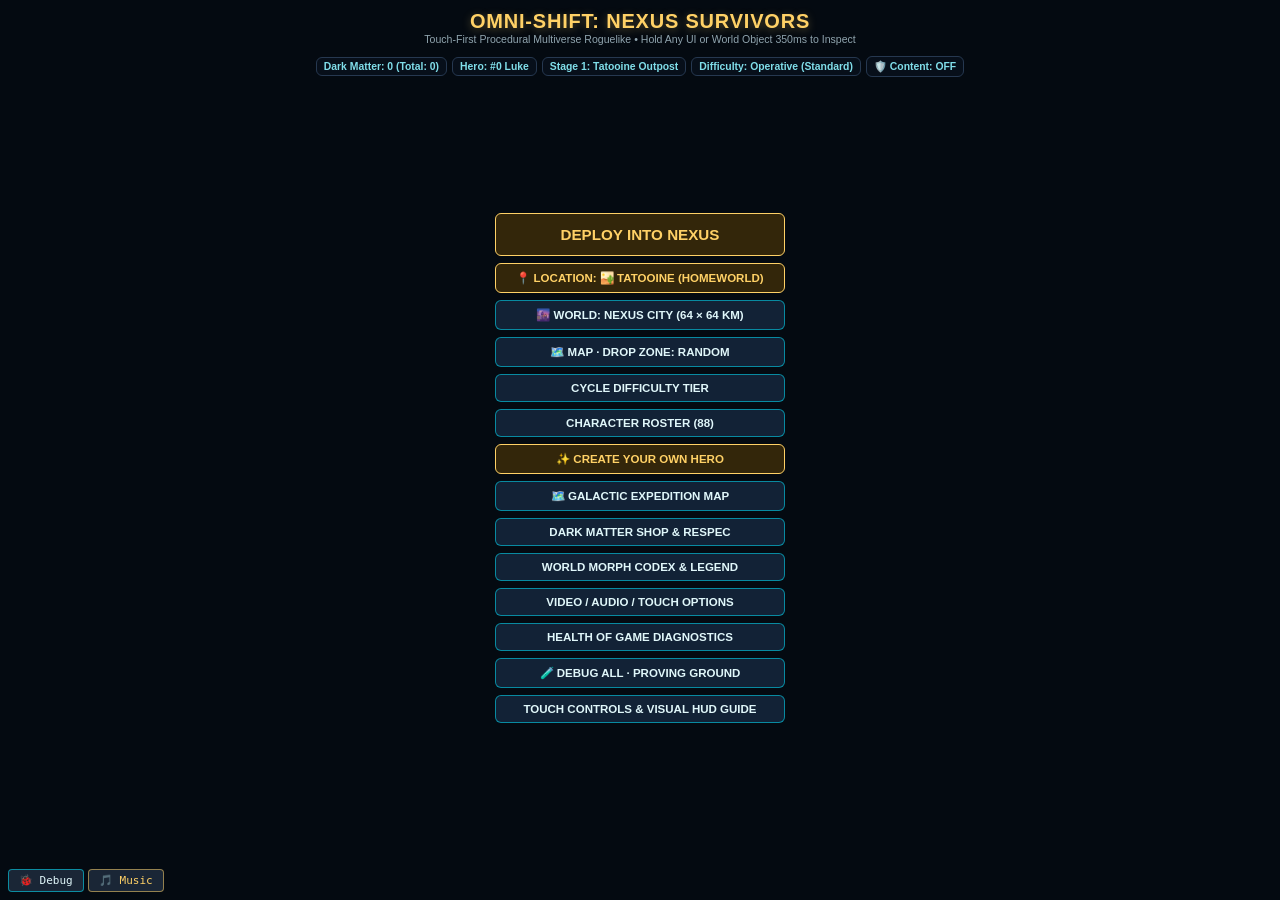
==== commit cd24d057: "Add files via upload" ====
--- a/index.html
+++ b/index.html
@@ -504,25 +504,25 @@
 <script src="js/data-factions.js?v=15.6.6-locked" onerror="window.trackProgress('404 Missing: js/data-factions.js', true)"></script>
 <script src="js/data-heroes.js?v=15.6.6-locked" onerror="window.trackProgress('404 Missing: js/data-heroes.js', true)"></script>
 <script src="js/data-relics.js?v=15.6.6-locked" onerror="window.trackProgress('404 Missing: js/data-relics.js', true)"></script>
-<script src="js/state.js?v=15.6.6-locked" onerror="window.trackProgress('404 Missing: js/state.js', true)"></script>
+<script src="js/state.js?v=16.0-dev8" onerror="window.trackProgress('404 Missing: js/state.js', true)"></script>
 <script src="js/world.js?v=15.6.6-locked" onerror="window.trackProgress('404 Missing: js/world.js', true)"></script>
-<script src="js/combat.js?v=15.6.6-locked" onerror="window.trackProgress('404 Missing: js/combat.js', true)"></script>
-<script src="js/sim.js?v=15.6.6-locked" onerror="window.trackProgress('404 Missing: js/sim.js', true)"></script>
-<script src="js/render.js?v=15.6.6-locked" onerror="window.trackProgress('404 Missing: js/render.js', true)"></script>
+<script src="js/combat.js?v=16.0-dev12" onerror="window.trackProgress('404 Missing: js/combat.js', true)"></script>
+<script src="js/sim.js?v=16.0-dev8" onerror="window.trackProgress('404 Missing: js/sim.js', true)"></script>
+<script src="js/render.js?v=16.0-dev10" onerror="window.trackProgress('404 Missing: js/render.js', true)"></script>
 <script src="js/fx.js?v=15.6.6-locked" onerror="window.trackProgress('404 Missing: js/fx.js', true)"></script>
-<script src="js/rewind.js?v=15.6.6-locked" onerror="window.trackProgress('404 Missing: js/rewind.js', true)"></script>
-<script src="js/arsenal.js?v=15.6.6-locked" onerror="window.trackProgress('404 Missing: js/arsenal.js', true)"></script>
-<script src="js/squad.js?v=15.6.6-locked" onerror="window.trackProgress('404 Missing: js/squad.js', true)"></script>
+<script src="js/rewind.js?v=16.0-dev2" onerror="window.trackProgress('404 Missing: js/rewind.js', true)"></script>
+<script src="js/arsenal.js?v=16.0-dev1" onerror="window.trackProgress('404 Missing: js/arsenal.js', true)"></script>
+<script src="js/squad.js?v=16.0-dev1" onerror="window.trackProgress('404 Missing: js/squad.js', true)"></script>
 <script src="js/glory.js?v=15.6.6-locked" onerror="window.trackProgress('404 Missing: js/glory.js', true)"></script>
 <script src="js/showdown.js?v=15.6.6-locked" onerror="window.trackProgress('404 Missing: js/showdown.js', true)"></script>
 <script src="js/sense.js?v=15.6.6-locked" onerror="window.trackProgress('404 Missing: js/sense.js', true)"></script>
-<script src="js/force.js?v=15.6.6-locked" onerror="window.trackProgress('404 Missing: js/force.js', true)"></script>
+<script src="js/force.js?v=16.0-dev1" onerror="window.trackProgress('404 Missing: js/force.js', true)"></script>
 <script src="js/biomes.js?v=15.6.6-locked" onerror="window.trackProgress('404 Missing: js/biomes.js', true)"></script>
 <script src="js/campaign.js?v=15.6.6-locked" onerror="window.trackProgress('404 Missing: js/campaign.js', true)"></script>
 <script src="js/proving.js?v=15.6.6-locked" onerror="window.trackProgress('404 Missing: js/proving.js', true)"></script>
 <script src="js/saberforms.js?v=15.6.6-locked" onerror="window.trackProgress('404 Missing: js/saberforms.js', true)"></script>
-<script src="js/releaseprofile.js?v=15.6.6-locked" onerror="window.trackProgress('404 Missing: js/releaseprofile.js', true)"></script>
-<script src="js/creator.js?v=15.6.6-locked" onerror="window.trackProgress('404 Missing: js/creator.js', true)"></script>
+<script src="js/releaseprofile.js?v=16.0-dev1" onerror="window.trackProgress('404 Missing: js/releaseprofile.js', true)"></script>
+<script src="js/creator.js?v=16.0-dev2" onerror="window.trackProgress('404 Missing: js/creator.js', true)"></script>
 <script src="js/citygen.js?v=15.6.6-locked" onerror="window.trackProgress('404 Missing: js/citygen.js', true)"></script>
 <script src="js/cityworld.js?v=15.6.6-locked" onerror="window.trackProgress('404 Missing: js/cityworld.js', true)"></script>
 <script src="js/citythemes.js?v=15.6.6-locked" onerror="window.trackProgress('404 Missing: js/citythemes.js', true)"></script>
@@ -532,14 +532,14 @@
 <script src="js/cityplay.js?v=15.6.6-locked" onerror="window.trackProgress('404 Missing: js/cityplay.js', true)"></script>
 <script src="js/citydamage.js?v=15.6.6-locked" onerror="window.trackProgress('404 Missing: js/citydamage.js', true)"></script>
 <script src="js/vision.js?v=15.6.6-locked" onerror="window.trackProgress('404 Missing: js/vision.js', true)"></script>
-<script src="js/minimap.js?v=15.6.6-locked" onerror="window.trackProgress('404 Missing: js/minimap.js', true)"></script>
+<script src="js/minimap.js?v=16.0-dev6" onerror="window.trackProgress('404 Missing: js/minimap.js', true)"></script>
 <script src="js/vehicles.js?v=15.6.6-locked" onerror="window.trackProgress('404 Missing: js/vehicles.js', true)"></script>
 <script src="js/convoy.js?v=15.6.6-locked" onerror="window.trackProgress('404 Missing: js/convoy.js', true)"></script>
 <script src="js/cityaccess.js?v=15.6.6-locked" onerror="window.trackProgress('404 Missing: js/cityaccess.js', true)"></script>
 <script src="js/hudlayout.js?v=15.6.6-locked" onerror="window.trackProgress('404 Missing: js/hudlayout.js', true)"></script>
 <script src="js/sheathe.js?v=15.6.6-locked" onerror="window.trackProgress('404 Missing: js/sheathe.js', true)"></script>
 <script src="js/heroreg.js?v=15.6.6-locked" onerror="window.trackProgress('404 Missing: js/heroreg.js', true)"></script>
-<script src="js/saga.js?v=15.6.6-locked" onerror="window.trackProgress('404 Missing: js/saga.js', true)"></script>
+<script src="js/saga.js?v=16.0-dev1" onerror="window.trackProgress('404 Missing: js/saga.js', true)"></script>
 <script src="js/weaponart.js?v=15.6.6-locked" onerror="window.trackProgress('404 Missing: js/weaponart.js', true)"></script>
 <script src="js/regiongen.js?v=15.6.6-locked" onerror="window.trackProgress('404 Missing: js/regiongen.js', true)"></script>
 <script src="js/regionsites.js?v=15.6.6-locked" onerror="window.trackProgress('404 Missing: js/regionsites.js', true)"></script>
@@ -558,26 +558,26 @@
 <script src="js/economy.js?v=15.6.6-locked" onerror="window.trackProgress('404 Missing: js/economy.js', true)"></script>
 <script src="js/apoc.js?v=15.6.6-locked" onerror="window.trackProgress('404 Missing: js/apoc.js', true)"></script>
 <script src="js/flight.js?v=15.6.6-locked" onerror="window.trackProgress('404 Missing: js/flight.js', true)"></script>
-<script src="js/kisurge.js?v=15.6.6-locked" onerror="window.trackProgress('404 Missing: js/kisurge.js', true)"></script>
+<script src="js/kisurge.js?v=16.0-dev4" onerror="window.trackProgress('404 Missing: js/kisurge.js', true)"></script>
 <script src="js/rivalchase.js?v=15.6.6-locked" onerror="window.trackProgress('404 Missing: js/rivalchase.js', true)"></script>
 <script src="js/traffic.js?v=15.6.6-locked" onerror="window.trackProgress('404 Missing: js/traffic.js', true)"></script>
 <script src="js/police.js?v=15.6.6-locked" onerror="window.trackProgress('404 Missing: js/police.js', true)"></script>
 <script src="js/gunart.js?v=15.6.6-locked" onerror="window.trackProgress('404 Missing: js/gunart.js', true)"></script>
 <script src="js/gunaudio.js?v=15.6.6-locked" onerror="window.trackProgress('404 Missing: js/gunaudio.js', true)"></script>
-<script src="js/dualaim.js?v=15.6.6-locked" onerror="window.trackProgress('404 Missing: js/dualaim.js', true)"></script>
+<script src="js/dualaim.js?v=16.0-dev2" onerror="window.trackProgress('404 Missing: js/dualaim.js', true)"></script>
 <script src="js/actionui.js?v=15.6.6-locked" onerror="window.trackProgress('404 Missing: js/actionui.js', true)"></script>
-<script src="js/jobcore.js?v=15.6.6-locked" onerror="window.trackProgress('404 Missing: js/jobcore.js', true)"></script>
+<script src="js/jobcore.js?v=16.0-dev1" onerror="window.trackProgress('404 Missing: js/jobcore.js', true)"></script>
 <script src="js/jobroute.js?v=15.6.6-locked" onerror="window.trackProgress('404 Missing: js/jobroute.js', true)"></script>
-<script src="js/jobdispatch.js?v=15.6.6-locked" onerror="window.trackProgress('404 Missing: js/jobdispatch.js', true)"></script>
-<script src="js/jobcareer.js?v=15.6.6-locked" onerror="window.trackProgress('404 Missing: js/jobcareer.js', true)"></script>
-<script src="js/jobdetective.js?v=15.6.6-locked" onerror="window.trackProgress('404 Missing: js/jobdetective.js', true)"></script>
+<script src="js/jobdispatch.js?v=16.0-dev1" onerror="window.trackProgress('404 Missing: js/jobdispatch.js', true)"></script>
+<script src="js/jobcareer.js?v=16.0-dev1" onerror="window.trackProgress('404 Missing: js/jobcareer.js', true)"></script>
+<script src="js/jobdetective.js?v=16.0-dev1" onerror="window.trackProgress('404 Missing: js/jobdetective.js', true)"></script>
 <script src="js/jobvehicle.js?v=15.6.6-locked" onerror="window.trackProgress('404 Missing: js/jobvehicle.js', true)"></script>
-<script src="js/jobpatrol.js?v=15.6.6-locked" onerror="window.trackProgress('404 Missing: js/jobpatrol.js', true)"></script>
-<script src="js/jobfire.js?v=15.6.6-locked" onerror="window.trackProgress('404 Missing: js/jobfire.js', true)"></script>
-<script src="js/jobtactical.js?v=15.6.6-locked" onerror="window.trackProgress('404 Missing: js/jobtactical.js', true)"></script>
-<script src="js/jobemt.js?v=15.6.6-locked" onerror="window.trackProgress('404 Missing: js/jobemt.js', true)"></script>
+<script src="js/jobpatrol.js?v=16.0-dev1" onerror="window.trackProgress('404 Missing: js/jobpatrol.js', true)"></script>
+<script src="js/jobfire.js?v=16.0-dev1" onerror="window.trackProgress('404 Missing: js/jobfire.js', true)"></script>
+<script src="js/jobtactical.js?v=16.0-dev1" onerror="window.trackProgress('404 Missing: js/jobtactical.js', true)"></script>
+<script src="js/jobemt.js?v=16.0-dev1" onerror="window.trackProgress('404 Missing: js/jobemt.js', true)"></script>
 <script src="js/savebackup.js?v=15.6.6-locked" onerror="window.trackProgress('404 Missing: js/savebackup.js', true)"></script>
-<script src="js/ui.js?v=15.6.6-locked" onerror="window.trackProgress('404 Missing: js/ui.js', true)"></script>
+<script src="js/ui.js?v=16.0-dev6" onerror="window.trackProgress('404 Missing: js/ui.js', true)"></script>
 </body>
 </html>
 <!-- EOF:index.html -->
--- a/css/style.css
+++ b/css/style.css
@@ -439,6 +439,8 @@
 .cr-lbl { font: 800 0.6rem monospace; color: #ffd166; letter-spacing: 0.6px; }
 .cr-chips { display: flex; flex-wrap: wrap; gap: 4px; }
 .cr-chip { padding: 4px 8px !important; font-size: 0.64rem !important; }
+.cr-career-chip { min-height: 44px; padding: 6px 10px !important; font-size: 0.72rem !important; }
+.cr-career-chip:focus-visible { outline: 3px solid #80deea; outline-offset: 2px; }
 .cr-cyc { display: inline-flex; align-items: center; gap: 4px; margin: 1px 6px 1px 2px; }
 .cr-cyc .btn { padding: 2px 7px; font-size: 0.66rem; }
 .cr-cyc b { min-width: 74px; text-align: center; color: #e0f7fa; font-size: 0.66rem; }
@@ -583,3 +585,11 @@
 #cityHud, #cityHud b, #cityHud span { white-space: nowrap; }
 #vehHud .vh-btns { display: flex; flex-direction: column; gap: 4px; margin-left: 2px; }
 #vehHud .vh-btns .btn { padding: 4px 7px; font-size: 12px; min-width: 34px; touch-action: none; }
+/* Keep touch driving targets finger-sized without adding a third vertical row
+   to the vehicle HUD on small screens. The compact horizontal strip leaves the
+   lower HUD stacks room to fit without moving the map controls over the stick. */
+@media (pointer: coarse) {
+  #vehHud .vh-btns { flex-direction: row; align-items: center; gap: 4px; }
+  #vehHud .vh-btns .btn { min-width: 44px; min-height: 44px; padding: 3px 4px; font-size: 10px; }
+  #vehHud .vh-btns .vh-hb, #vehHud .vh-btns .vh-cruise { min-width: 44px; min-height: 44px; }
+}
